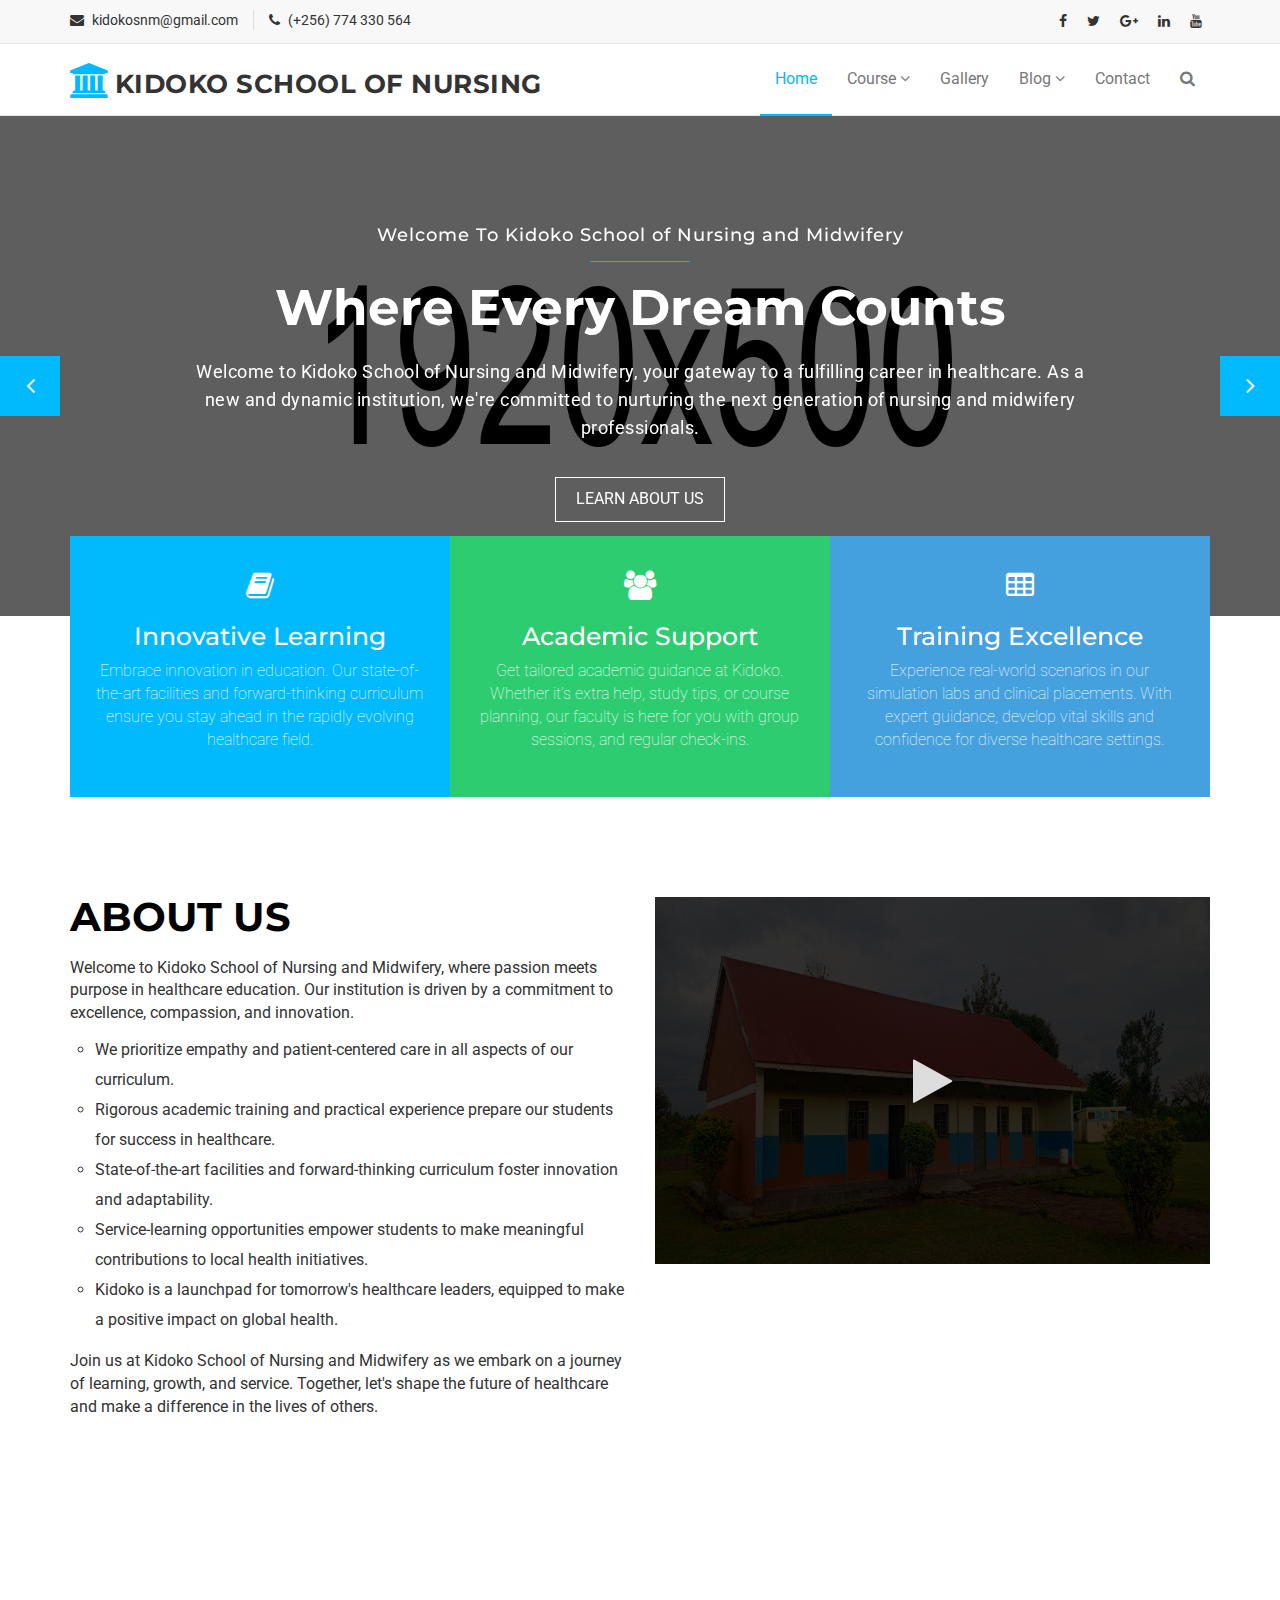
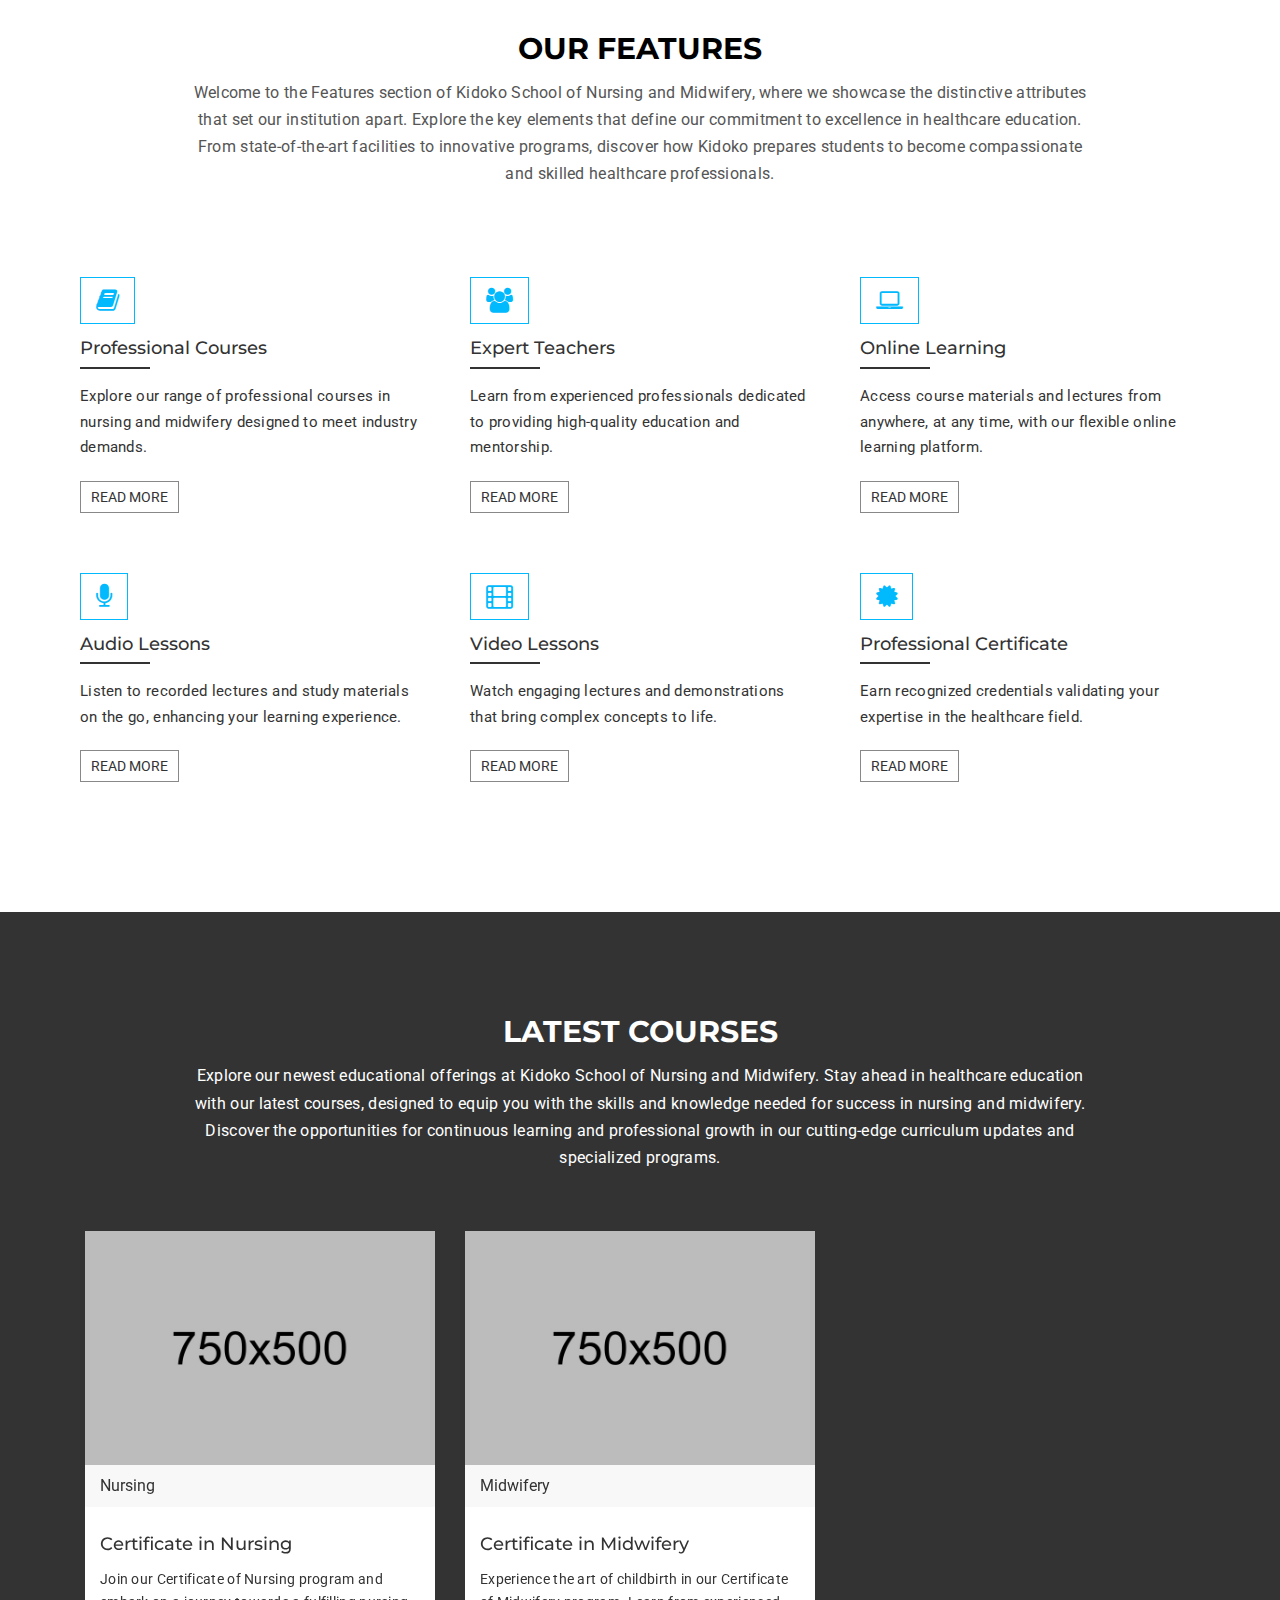
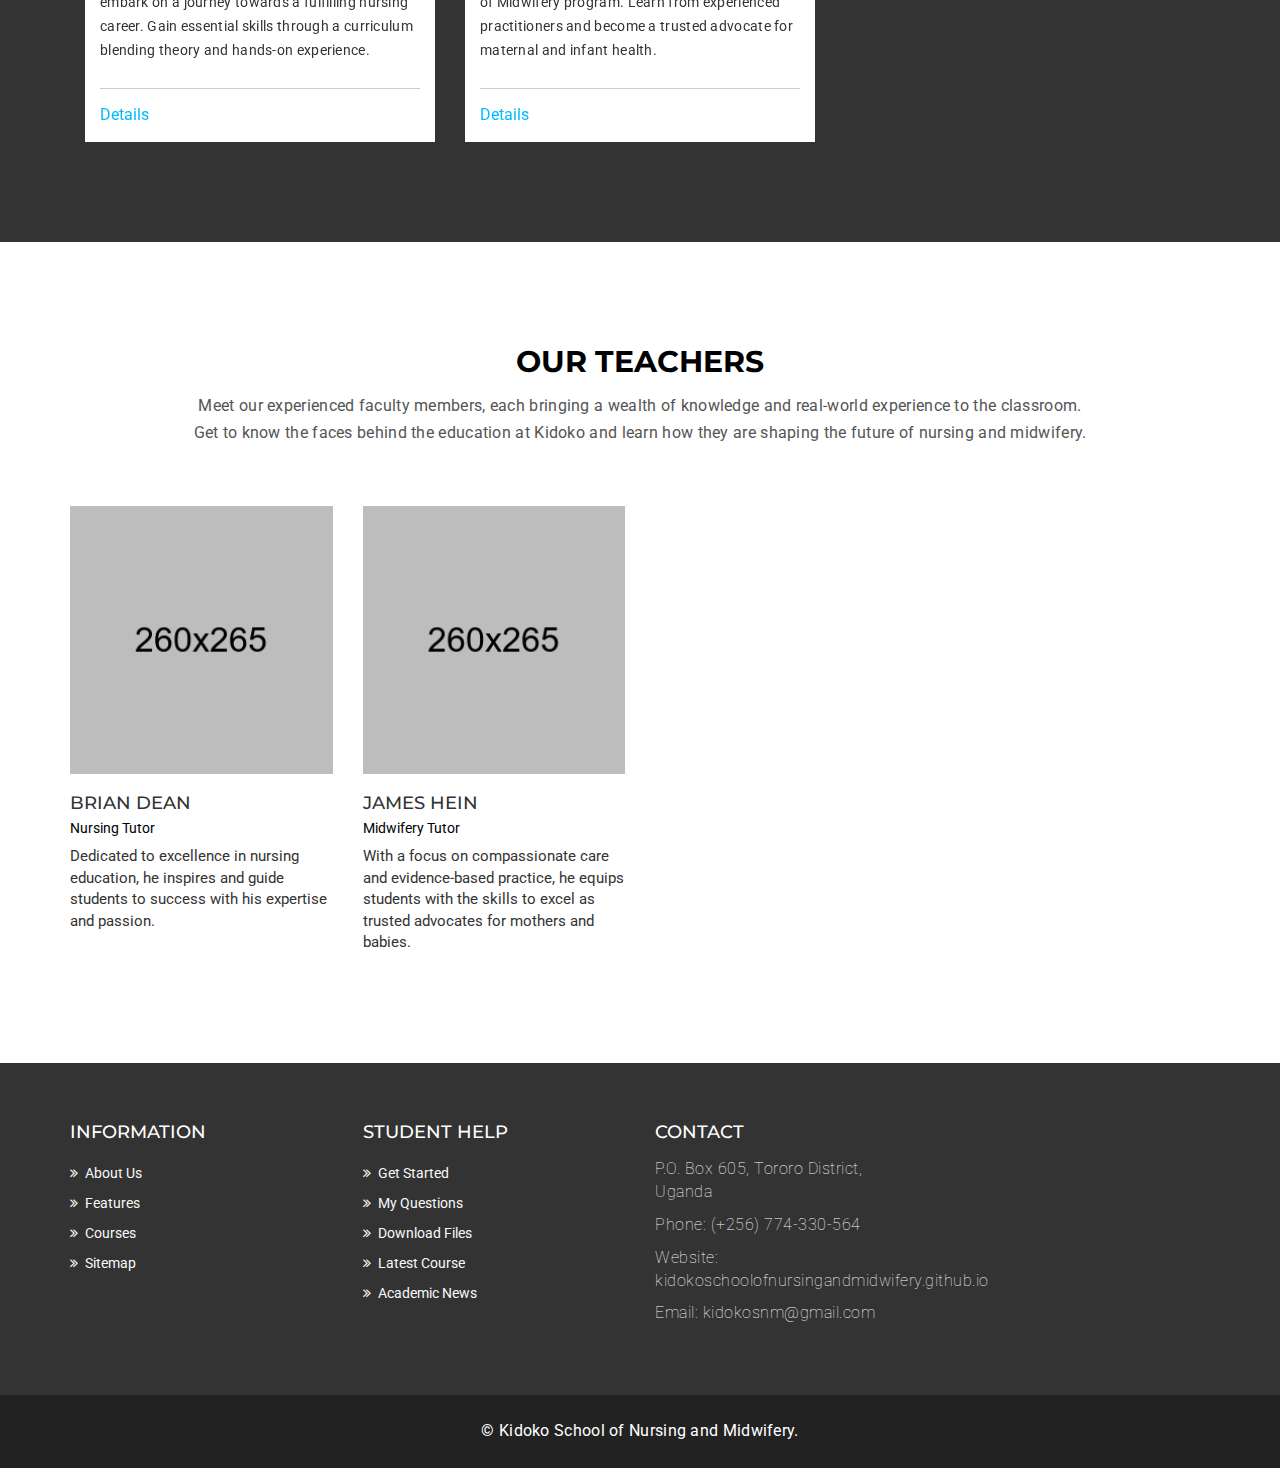
==== index.html @ 252f57b6 "Adding courses details" ====
<!DOCTYPE html>
<html lang="en">
  <head>
    <meta charset="utf-8">
    <meta http-equiv="X-UA-Compatible" content="IE=edge">
    <meta name="viewport" content="width=device-width, initial-scale=1">    
    <title>Kidokosnm | Home</title>

    <!-- Favicon -->
    <link rel="shortcut icon" href="assets/img/favicon.ico" type="image/x-icon">

    <!-- Font awesome -->
    <link href="assets/css/font-awesome.css" rel="stylesheet">
    <!-- Bootstrap -->
    <link href="assets/css/bootstrap.css" rel="stylesheet">   
    <!-- Slick slider -->
    <link rel="stylesheet" type="text/css" href="assets/css/slick.css">          
    <!-- Fancybox slider -->
    <link rel="stylesheet" href="assets/css/jquery.fancybox.css" type="text/css" media="screen" /> 
    <!-- Theme color -->
    <link id="switcher" href="assets/css/theme-color/default-theme.css" rel="stylesheet">          

    <!-- Main style sheet -->
    <link href="assets/css/style.css" rel="stylesheet">    

   
    <!-- Google Fonts -->
    <link href='https://fonts.googleapis.com/css?family=Montserrat:400,700' rel='stylesheet' type='text/css'>
    <link href='https://fonts.googleapis.com/css?family=Roboto:400,400italic,300,300italic,500,700' rel='stylesheet' type='text/css'>
    

    <!-- HTML5 shim and Respond.js for IE8 support of HTML5 elements and media queries -->
    <!-- WARNING: Respond.js doesn't work if you view the page via file:// -->
    <!--[if lt IE 9]>
      <script src="https://oss.maxcdn.com/html5shiv/3.7.2/html5shiv.min.js"></script>
      <script src="https://oss.maxcdn.com/respond/1.4.2/respond.min.js"></script>
    <![endif]-->

  </head>
  <body> 

  <!--START SCROLL TOP BUTTON -->
    <a class="scrollToTop" href="#">
      <i class="fa fa-angle-up"></i>      
    </a>
  <!-- END SCROLL TOP BUTTON -->

  <!-- Start header  -->
  <header id="mu-header">
    <div class="container">
      <div class="row">
        <div class="col-lg-12 col-md-12">
          <div class="mu-header-area">
            <div class="row">
              <div class="col-lg-6 col-md-6 col-sm-6 col-xs-6">
                <div class="mu-header-top-left">
                  <div class="mu-top-email">
                    <i class="fa fa-envelope"></i>
                    <span>kidokosnm@gmail.com</span>
                  </div>
                  <div class="mu-top-phone">
                    <i class="fa fa-phone"></i>
                    <span>(+256) 774 330 564</span>
                  </div>
                </div>
              </div>
              <div class="col-lg-6 col-md-6 col-sm-6 col-xs-6">
                <div class="mu-header-top-right">
                  <nav>
                    <ul class="mu-top-social-nav">
                      <li><a href="#"><span class="fa fa-facebook"></span></a></li>
                      <li><a href="#"><span class="fa fa-twitter"></span></a></li>
                      <li><a href="#"><span class="fa fa-google-plus"></span></a></li>
                      <li><a href="#"><span class="fa fa-linkedin"></span></a></li>
                      <li><a href="https://www.youtube.com/@KidokoSchoolofNursingandMidwif"><span class="fa fa-youtube"></span></a></li>
                    </ul>
                  </nav>
                </div>
              </div>
            </div>
          </div>
        </div>
      </div>
    </div>
  </header>
  <!-- End header  -->
  <!-- Start menu -->
  <section id="mu-menu">
    <nav class="navbar navbar-default" role="navigation">  
      <div class="container">
        <div class="navbar-header">
          <!-- FOR MOBILE VIEW COLLAPSED BUTTON -->
          <button type="button" class="navbar-toggle collapsed" data-toggle="collapse" data-target="#navbar" aria-expanded="false" aria-controls="navbar">
            <span class="sr-only">Toggle navigation</span>
            <span class="icon-bar"></span>
            <span class="icon-bar"></span>
            <span class="icon-bar"></span>
          </button>
          <!-- LOGO -->              
          <!-- TEXT BASED LOGO -->
          <a class="navbar-brand" href="index.html"><i class="fa fa-university"></i><span>Kidoko School of Nursing</span></a>
          <!-- IMG BASED LOGO  -->
          <!-- <a class="navbar-brand" href="index.html"><img src="assets/img/logo.png" alt="logo"></a> -->
        </div>
        <div id="navbar" class="navbar-collapse collapse">
          <ul id="top-menu" class="nav navbar-nav navbar-right main-nav">
            <li class="active"><a href="index.html">Home</a></li>            
            <li class="dropdown">
              <a href="#" class="dropdown-toggle" data-toggle="dropdown">Course <span class="fa fa-angle-down"></span></a>
              <ul class="dropdown-menu" role="menu">
                <li><a href="#">Course Archive</a></li>                
                <li><a href="#">Course Detail</a></li>                
              </ul>
            </li>           
            <li><a href="#">Gallery</a></li>
            <li class="dropdown">
              <a href="#" class="dropdown-toggle" data-toggle="dropdown">Blog <span class="fa fa-angle-down"></span></a>
              <ul class="dropdown-menu" role="menu">
                <li><a href="#">Blog Archive</a></li>                
                <li><a href="#">Blog Single</a></li>                
              </ul>
            </li>            
            <li><a href="#">Contact</a></li>
            <!-- <li><a href="404.html">404 Page</a></li>                -->
            <li><a href="#" id="mu-search-icon"><i class="fa fa-search"></i></a></li>
          </ul>                     
        </div><!--/.nav-collapse -->        
      </div>     
    </nav>
  </section>
  <!-- End menu -->
  <!-- Start search box -->
  <div id="mu-search">
    <div class="mu-search-area">      
      <button class="mu-search-close"><span class="fa fa-close"></span></button>
      <div class="container">
        <div class="row">
          <div class="col-md-12">            
            <form class="mu-search-form">
              <input type="search" placeholder="Type Your Keyword(s) & Hit Enter">              
            </form>
          </div>
        </div>
      </div>
    </div>
  </div>
  <!-- End search box -->
  <!-- Start Slider -->
  <section id="mu-slider">
    <!-- Start single slider item -->
    <div class="mu-slider-single">
      <div class="mu-slider-img">
        <figure>
          <img src="assets/img/slider/1.jpg" alt="img">
        </figure>
      </div>
      <div class="mu-slider-content">
        <h4>Welcome To Kidoko School of Nursing and Midwifery</h4>
        <span></span>
        <h2>Where Every Dream Counts</h2>
        <p>Welcome to Kidoko School of Nursing and Midwifery, your gateway to a fulfilling 
          career in healthcare. As a new and dynamic institution, we're committed to nurturing 
          the next generation of nursing and midwifery professionals.</p>
        <a href="#" class="mu-read-more-btn">Learn About Us</a>
      </div>
    </div>
    <!-- Start single slider item -->
    <!-- Start single slider item -->
    <div class="mu-slider-single">
      <div class="mu-slider-img">
        <figure>
          <img src="assets/img/slider/2.jpg" alt="img">
        </figure>
      </div>
      <div class="mu-slider-content">
        <h4>Innovation in Education</h4>
        <span></span>
        <h2>Redesigning the Future</h2>
        <p>At Kidoko, innovation is at the heart of everything we do. As a new school, 
          we're redefining the future of nursing and midwifery education through innovative teaching methods and hands-on experiences. 
          Experience education like never before.</p>
        <a href="#" class="mu-read-more-btn">Explore Our Approach</a>
      </div>
    </div>
    <!-- Start single slider item -->
    <!-- Start single slider item -->
    <div class="mu-slider-single">
      <div class="mu-slider-img">
        <figure>
          <img src="assets/img/slider/3.jpg" alt="img">
        </figure>
      </div>
      <div class="mu-slider-content">
        <h4>Your Journey Begins Here</h4>
        <span></span>
        <h2>Chart Your Course to Success</h2>
        <p>Your journey to a rewarding career in nursing and midwifery starts here at 
          Kidoko School of Nursing and Midwifery. As a new school, we're excited to be 
          part of your story, providing the tools, support, and guidance you need to succeed. 
          Start your journey with us today</p>
        <a href="#" class="mu-read-more-btn">Begin Your Adventure</a>
      </div>
    </div>
    <!-- Start single slider item -->    
  </section>
  <!-- End Slider -->
  <!-- Start service  -->
  <section id="mu-service">
    <div class="container">
      <div class="row">
        <div class="col-lg-12 col-md-12">
          <div class="mu-service-area">
            <!-- Start single service -->
            <div class="mu-service-single">
              <span class="fa fa-book"></span>
              <h3>Innovative Learning</h3>
              <p>Embrace innovation in education. Our state-of-the-art facilities and 
                forward-thinking curriculum ensure you stay ahead in the rapidly evolving 
                healthcare field.</p>
            </div>
            <!-- Start single service -->
            <!-- Start single service -->
            <div class="mu-service-single">
              <span class="fa fa-users"></span>
              <h3>Academic Support</h3>
              <p>Get tailored academic guidance at Kidoko. Whether it's extra help, study tips, 
                or course planning, our faculty is here for you with group sessions, and regular check-ins.</p>
            </div>
            <!-- Start single service -->
            <!-- Start single service -->
            <div class="mu-service-single">
              <span class="fa fa-table"></span>
              <h3>Training Excellence</h3>
              <p>Experience real-world scenarios in our simulation labs and clinical placements. 
                With expert guidance, develop vital skills and confidence for diverse healthcare 
                settings.</p>
            </div>
            <!-- Start single service -->
          </div>
        </div>
      </div>
    </div>
  </section>
  <!-- End service  -->

  <!-- Start about us -->
  <section id="mu-about-us">
    <div class="container">
      <div class="row">
        <div class="col-md-12">
          <div class="mu-about-us-area">           
            <div class="row">
              <div class="col-lg-6 col-md-6">
                <div class="mu-about-us-left">
                  <!-- Start Title -->
                  <div class="mu-title">
                    <h2>About Us</h2>              
                  </div>
                  <!-- End Title -->
                  <p>Welcome to Kidoko School of Nursing and Midwifery, 
                    where passion meets purpose in healthcare education. Our institution is 
                    driven by a commitment to excellence, compassion, and innovation.</p>
                  <ul>
                    <li>We prioritize empathy and patient-centered care in all aspects of our curriculum.</li>
                    <li>Rigorous academic training and practical experience prepare our students for success in healthcare.</li>
                    <li>State-of-the-art facilities and forward-thinking curriculum foster innovation and adaptability.</li>
                    <li>Service-learning opportunities empower students to make meaningful contributions to local health initiatives.</li>
                    <li>Kidoko is a launchpad for tomorrow's healthcare leaders, equipped to make a positive impact on global health.</li>
                  </ul>
                  <p>Join us at Kidoko School of Nursing and Midwifery as we embark on a journey of learning, 
                    growth, and service. Together, let's shape the future of healthcare and make a difference 
                    in the lives of others.</p>
                </div>
              </div>
              <div class="col-lg-6 col-md-6">
                <div class="mu-about-us-right">                            
                <a id="mu-abtus-video" href="https://www.youtube.com/embed/VdGDDXEg3mE" target="mutube-video">
                  <img src="assets/img/about_us.jpg" alt="img">
                </a>                
                </div>
              </div>
            </div>
          </div>
        </div>
      </div>
    </div>
  </section>
  <!-- End about us -->



  <!-- Start about us counter -->
  <!-- <section id="mu-abtus-counter">
    <div class="container">
      <div class="row">
        <div class="col-md-12">
          <div class="mu-abtus-counter-area">
            <div class="row"> -->
              <!-- Start counter item -->
              <!-- <div class="col-lg-3 col-md-3 col-sm-3">
                <div class="mu-abtus-counter-single">
                  <span class="fa fa-book"></span>
                  <h4 class="counter">568</h4>
                  <p>Subjects</p>
                </div>
              </div> -->
              <!-- End counter item -->
              <!-- Start counter item -->
              <!-- <div class="col-lg-3 col-md-3 col-sm-3">
                <div class="mu-abtus-counter-single">
                  <span class="fa fa-users"></span>
                  <h4 class="counter">3500</h4>
                  <p>Students</p>
                </div>
              </div> -->
              <!-- End counter item -->
              <!-- Start counter item -->
              <!-- <div class="col-lg-3 col-md-3 col-sm-3">
                <div class="mu-abtus-counter-single">
                  <span class="fa fa-flask"></span>
                  <h4 class="counter">65</h4>
                  <p>Modern Lab</p>
                </div>
              </div> -->
              <!-- End counter item -->
              <!-- Start counter item -->
              <!-- <div class="col-lg-3 col-md-3 col-sm-3">
                <div class="mu-abtus-counter-single no-border">
                  <span class="fa fa-user-secret"></span>
                  <h4 class="counter">250</h4>
                  <p>Teachers</p>
                </div>
              </div> -->
              <!-- End counter item -->
            <!-- </div>
          </div>
        </div>
      </div>
    </div>
  </section> -->
  <!-- End about us counter -->

  

  <!-- Start features section -->
  <section id="mu-features">
    <div class="container">
      <div class="row">
        <div class="col-lg-12 col-md-12">
          <div class="mu-features-area">
            <!-- Start Title -->
            <div class="mu-title">
              <h2>Our Features</h2>
              <p>Welcome to the Features section of Kidoko School of Nursing and Midwifery, 
                where we showcase the distinctive attributes that set our institution apart. 
                Explore the key elements that define our commitment to excellence in healthcare 
                education. From state-of-the-art facilities to innovative programs, discover 
                how Kidoko prepares students to become compassionate and skilled healthcare 
                professionals.</p>
            </div>
            <!-- End Title -->
            <!-- Start features content -->
            <div class="mu-features-content">
              <div class="row">
                <div class="col-lg-4 col-md-4  col-sm-6">
                  <div class="mu-single-feature">
                    <span class="fa fa-book"></span>
                    <h4>Professional Courses</h4>
                    <p>Explore our range of professional courses in nursing and midwifery 
                      designed to meet industry demands.</p>
                    <a href="#">Read More</a>
                  </div>
                </div>
                <div class="col-lg-4 col-md-4 col-sm-6">
                  <div class="mu-single-feature">
                    <span class="fa fa-users"></span>
                    <h4>Expert Teachers</h4>
                    <p>Learn from experienced professionals dedicated to providing 
                      high-quality education and mentorship.</p>
                    <a href="#">Read More</a>
                  </div>
                </div>
                <div class="col-lg-4 col-md-4 col-sm-6">
                  <div class="mu-single-feature">
                    <span class="fa fa-laptop"></span>
                    <h4>Online Learning</h4>
                    <p>Access course materials and lectures from anywhere, at any time, 
                      with our flexible online learning platform.</p>
                    <a href="#">Read More</a>
                  </div>
                </div>
                <div class="col-lg-4 col-md-4 col-sm-6">
                  <div class="mu-single-feature">
                    <span class="fa fa-microphone"></span>
                    <h4>Audio Lessons</h4>
                    <p>Listen to recorded lectures and study materials on the go, 
                      enhancing your learning experience.</p>
                    <a href="#">Read More</a>
                  </div>
                </div>
                <div class="col-lg-4 col-md-4 col-sm-6">
                  <div class="mu-single-feature">
                    <span class="fa fa-film"></span>
                    <h4>Video Lessons</h4>
                    <p>Watch engaging lectures and demonstrations that bring complex 
                      concepts to life.</p>
                    <a href="#">Read More</a>
                  </div>
                </div>
                <div class="col-lg-4 col-md-4 col-sm-6">
                  <div class="mu-single-feature">
                    <span class="fa fa-certificate"></span>
                    <h4>Professional Certificate</h4>
                    <p>Earn recognized credentials validating your expertise 
                      in the healthcare field.</p>
                    <a href="#">Read More</a>
                  </div>
                </div>
              </div>
            </div>
            <!-- End features content -->
          </div>
        </div>
      </div>
    </div>
  </section>
  <!-- End features section -->

  <!-- Start latest course section -->
  <section id="mu-latest-courses">
    <div class="container">
      <div class="row">
        <div class="col-lg-12 col-md-12">
          <div class="mu-latest-courses-area">
            <!-- Start Title -->
            <div class="mu-title">
              <h2>Latest Courses</h2>
              <p>Explore our newest educational offerings at Kidoko School of Nursing and 
                Midwifery. Stay ahead in healthcare education with our latest courses, 
                designed to equip you with the skills and knowledge needed for success 
                in nursing and midwifery. Discover the opportunities for continuous 
                learning and professional growth in our cutting-edge curriculum updates 
                and specialized programs.</p>
            </div>
            <!-- End Title -->
            <!-- Start latest course content -->
            <div id="mu-latest-course-slide" class="mu-latest-courses-content">
              <div class="col-lg-4 col-md-4 col-xs-12">
                <div class="mu-latest-course-single">
                  <figure class="mu-latest-course-img">
                    <a href="#"><img src="assets/img/courses/1.jpg" alt="img"></a>
                    <figcaption class="mu-latest-course-imgcaption">
                      <a href="#">Nursing</a>
                      <!-- <span><i class="fa fa-clock-o"></i>90Days</span> -->
                    </figcaption>
                  </figure>
                  <div class="mu-latest-course-single-content">
                    <h4><a href="#">Certificate in Nursing</a></h4>
                    <p>Join our Certificate of Nursing program and embark on a journey 
                      towards a fulfilling nursing career. Gain essential skills through 
                      a curriculum blending theory and hands-on experience.</p>
                    <div class="mu-latest-course-single-contbottom">
                      <a class="mu-course-details" href="#">Details</a>
                      <!-- <span class="mu-course-price" href="#">$</span> -->
                    </div>
                  </div>
                </div>
              </div>
              <div class="col-lg-4 col-md-4 col-xs-12">
                <div class="mu-latest-course-single">
                  <figure class="mu-latest-course-img">
                    <a href="#"><img src="assets/img/courses/2.jpg" alt="img"></a>
                    <figcaption class="mu-latest-course-imgcaption">
                      <a href="#">Midwifery </a>
                      <!-- <span><i class="fa fa-clock-o"></i>75Days</span> -->
                    </figcaption>
                  </figure>
                  <div class="mu-latest-course-single-content">
                    <h4><a href="#">Certificate in Midwifery</a></h4>
                    <p>Experience the art of childbirth in our Certificate of Midwifery program. 
                      Learn from experienced practitioners and become a trusted advocate for 
                      maternal and infant health.</p>
                    <div class="mu-latest-course-single-contbottom">
                      <a class="mu-course-details" href="#">Details</a>
                      <!-- <span class="mu-course-price" href="#">$</span> -->
                    </div>
                  </div>
                </div>
              </div>
              <!-- <div class="col-lg-4 col-md-4 col-xs-12">
                <div class="mu-latest-course-single">
                  <figure class="mu-latest-course-img">
                    <a href="#"><img src="assets/img/courses/3.jpg" alt="img"></a>
                    <figcaption class="mu-latest-course-imgcaption">
                      <a href="#">Academic</a>
                      <span><i class="fa fa-clock-o"></i>45Days</span>
                    </figcaption>
                  </figure>
                  <div class="mu-latest-course-single-content">
                    <h4><a href="#">Lorem ipsum dolor sit amet.</a></h4>
                    <p>Lorem ipsum dolor sit amet, consectetur adipisicing elit. Amet quod nisi quisquam modi dolore, dicta obcaecati architecto quidem ullam quia.</p>
                    <div class="mu-latest-course-single-contbottom">
                      <a class="mu-course-details" href="#">Details</a>
                      <span class="mu-course-price" href="#">$165.00</span>
                    </div>
                  </div>
                </div>
              </div>
              <div class="col-lg-4 col-md-4 col-xs-12">
                <div class="mu-latest-course-single">
                  <figure class="mu-latest-course-img">
                    <a href="#"><img src="assets/img/courses/1.jpg" alt="img"></a>
                    <figcaption class="mu-latest-course-imgcaption">
                      <a href="#">Drawing</a>
                      <span><i class="fa fa-clock-o"></i>90Days</span>
                    </figcaption>
                  </figure>
                  <div class="mu-latest-course-single-content">
                    <h4><a href="#">Lorem ipsum dolor sit amet.</a></h4>
                    <p>Lorem ipsum dolor sit amet, consectetur adipisicing elit. Amet quod nisi quisquam modi dolore, dicta obcaecati architecto quidem ullam quia.</p>
                    <div class="mu-latest-course-single-contbottom">
                      <a class="mu-course-details" href="#">Details</a>
                      <span class="mu-course-price" href="#">$165.00</span>
                    </div>
                  </div>
                </div>
              </div>
              <div class="col-lg-4 col-md-4 col-xs-12">
                <div class="mu-latest-course-single">
                  <figure class="mu-latest-course-img">
                    <a href="#"><img src="assets/img/courses/2.jpg" alt="img"></a>
                    <figcaption class="mu-latest-course-imgcaption">
                      <a href="#">Engineering </a>
                      <span><i class="fa fa-clock-o"></i>75Days</span>
                    </figcaption>
                  </figure>
                  <div class="mu-latest-course-single-content">
                    <h4><a href="#">Lorem ipsum dolor sit amet.</a></h4>
                    <p>Lorem ipsum dolor sit amet, consectetur adipisicing elit. Amet quod nisi quisquam modi dolore, dicta obcaecati architecto quidem ullam quia.</p>
                    <div class="mu-latest-course-single-contbottom">
                      <a class="mu-course-details" href="#">Details</a>
                      <span class="mu-course-price" href="#">$165.00</span>
                    </div>
                  </div>
                </div>
              </div>
              <div class="col-lg-4 col-md-4 col-xs-12">
                <div class="mu-latest-course-single">
                  <figure class="mu-latest-course-img">
                    <a href="#"><img src="assets/img/courses/3.jpg" alt="img"></a>
                    <figcaption class="mu-latest-course-imgcaption">
                      <a href="#">Academic</a>
                      <span><i class="fa fa-clock-o"></i>45Days</span>
                    </figcaption>
                  </figure>
                  <div class="mu-latest-course-single-content">
                    <h4><a href="#">Lorem ipsum dolor sit amet.</a></h4>
                    <p>Lorem ipsum dolor sit amet, consectetur adipisicing elit. Amet quod nisi quisquam modi dolore, dicta obcaecati architecto quidem ullam quia.</p>
                    <div class="mu-latest-course-single-contbottom">
                      <a class="mu-course-details" href="#">Details</a>
                      <span class="mu-course-price" href="#">$</span>
                    </div>
                  </div>
                </div>
              </div> -->
            </div>
            <!-- End latest course content -->
          </div>
        </div>
      </div>
    </div>
  </section>
  <!-- End latest course section -->

  <!-- Start our teacher -->
  <section id="mu-our-teacher">
    <div class="container">
      <div class="row">
        <div class="col-md-12">
          <div class="mu-our-teacher-area">
            <!-- begain title -->
            <div class="mu-title">
              <h2>Our Teachers</h2>
              <p>Meet our experienced faculty members, 
                each bringing a wealth of knowledge and real-world experience to the 
                classroom. Get to know the faces behind the education at Kidoko and 
                learn how they are shaping the future of nursing and midwifery.</p>
            </div>
            <!-- end title -->
            <!-- begin our teacher content -->
            <div class="mu-our-teacher-content">
              <div class="row">
                <div class="col-lg-3 col-md-3  col-sm-6">
                  <div class="mu-our-teacher-single">
                    <figure class="mu-our-teacher-img">
                      <img src="assets/img/teachers/teacher-01.png" alt="teacher img">
                      <div class="mu-our-teacher-social">
                        <a href="#"><span class="fa fa-facebook"></span></a>
                        <a href="#"><span class="fa fa-twitter"></span></a>
                        <a href="#"><span class="fa fa-linkedin"></span></a>
                        <a href="#"><span class="fa fa-google-plus"></span></a>
                      </div>
                    </figure>                    
                    <div class="mu-ourteacher-single-content">
                      <h4>Brian Dean</h4>
                      <span>Nursing Tutor</span>
                      <p>Dedicated to excellence in nursing education, he inspires and guide 
                        students to success with his expertise and passion.</p>
                    </div>
                  </div>
                </div>
                <div class="col-lg-3 col-md-3 col-sm-6">
                  <div class="mu-our-teacher-single">
                    <figure class="mu-our-teacher-img">
                      <img src="assets/img/teachers/teacher-02.png" alt="teacher img">
                      <div class="mu-our-teacher-social">
                        <a href="#"><span class="fa fa-facebook"></span></a>
                        <a href="#"><span class="fa fa-twitter"></span></a>
                        <a href="#"><span class="fa fa-linkedin"></span></a>
                        <a href="#"><span class="fa fa-google-plus"></span></a>
                      </div>
                    </figure>                    
                    <div class="mu-ourteacher-single-content">
                      <h4>James Hein</h4>
                      <span>Midwifery Tutor</span>
                      <p>With a focus on compassionate care and evidence-based practice, 
                        he equips students with the skills to excel as trusted advocates
                         for mothers and babies.</p>
                    </div>
                  </div>
                </div>
                <!-- <div class="col-lg-3 col-md-3 col-sm-6">
                  <div class="mu-our-teacher-single">
                    <figure class="mu-our-teacher-img">
                      <img src="assets/img/teachers/teacher-03.png" alt="teacher img">
                      <div class="mu-our-teacher-social">
                        <a href="#"><span class="fa fa-facebook"></span></a>
                        <a href="#"><span class="fa fa-twitter"></span></a>
                        <a href="#"><span class="fa fa-linkedin"></span></a>
                        <a href="#"><span class="fa fa-google-plus"></span></a>
                      </div>
                    </figure>                    
                    <div class="mu-ourteacher-single-content">
                      <h4>Rebeca Michel</h4>
                      <span>English Teacher</span>
                      <p>Lorem ipsum dolor sit amet, consectetur adipisicing elit. Similique quod pariatur recusandae odio dignissimos. Eligendi.</p>
                    </div>
                  </div>
                </div>
                <div class="col-lg-3 col-md-3 col-sm-6">
                  <div class="mu-our-teacher-single">
                    <figure class="mu-our-teacher-img">
                      <img src="assets/img/teachers/teacher-04.png" alt="teacher img">
                      <div class="mu-our-teacher-social">
                        <a href="#"><span class="fa fa-facebook"></span></a>
                        <a href="#"><span class="fa fa-twitter"></span></a>
                        <a href="#"><span class="fa fa-linkedin"></span></a>
                        <a href="#"><span class="fa fa-google-plus"></span></a>
                      </div>
                    </figure>                    
                    <div class="mu-ourteacher-single-content">
                      <h4>John Doe</h4>
                      <span>Biology Teacher</span>
                      <p>Lorem ipsum dolor sit amet, consectetur adipisicing elit. Similique quod pariatur recusandae odio dignissimos. Eligendi.</p>
                    </div>
                  </div>
                </div> -->
              </div>
            </div> 
            <!-- End our teacher content -->           
          </div>
        </div>
      </div>
    </div>
  </section>
  <!-- End our teacher -->

  <!-- Start testimonial -->
  <!-- <section id="mu-testimonial">
    <div class="container">
      <div class="row">
        <div class="col-md-12">
          <div class="mu-testimonial-area">
            <div id="mu-testimonial-slide" class="mu-testimonial-content"> -->
              <!-- start testimonial single item -->
              <!-- <div class="mu-testimonial-item">
                <div class="mu-testimonial-quote">
                  <blockquote>
                    <p>Lorem ipsum dolor sit amet, consectetur adipisicing elit. Voluptatem rerum soluta aperiam blanditiis obcaecati eveniet aliquam consequatur nobis eaque id.</p>
                  </blockquote>
                </div>
                <div class="mu-testimonial-img">
                  <img src="assets/img/testimonial-1.png" alt="img">
                </div>
                <div class="mu-testimonial-info">
                  <h4>John Doe</h4>
                  <span>Happy Student</span>
                </div>
              </div> -->
              <!-- end testimonial single item -->
              <!-- start testimonial single item -->
              <!-- <div class="mu-testimonial-item">
                <div class="mu-testimonial-quote">
                  <blockquote>
                    <p>Lorem ipsum dolor sit amet, consectetur adipisicing elit. Voluptatem rerum soluta aperiam blanditiis obcaecati eveniet aliquam consequatur nobis eaque id.</p>
                  </blockquote>
                </div>
                <div class="mu-testimonial-img">
                  <img src="assets/img/testimonial-3.png" alt="img">
                </div>
                <div class="mu-testimonial-info">
                  <h4>Rebaca Michel</h4>
                  <span>Happy Parent</span>
                </div>
              </div> -->
              <!-- end testimonial single item -->
              <!-- start testimonial single item -->
              <!-- <div class="mu-testimonial-item">
                <div class="mu-testimonial-quote">
                  <blockquote>
                    <p>Lorem ipsum dolor sit amet, consectetur adipisicing elit. Voluptatem rerum soluta aperiam blanditiis obcaecati eveniet aliquam consequatur nobis eaque id.</p>
                  </blockquote>
                </div>
                <div class="mu-testimonial-img">
                  <img src="assets/img/testimonial-2.png" alt="img">
                </div>
                <div class="mu-testimonial-info">
                  <h4>Stev Smith</h4>
                  <span>Happy Student</span>
                </div>
              </div> -->
              <!-- end testimonial single item -->
            <!-- </div>
          </div>
        </div>
      </div>
    </div>
  </section> -->
  <!-- End testimonial -->

  <!-- Start from blog -->
  <!-- <section id="mu-from-blog">
    <div class="container">
      <div class="row">
        <div class="col-md-12">
          <div class="mu-from-blog-area"> -->
            <!-- start title -->
            <!-- <div class="mu-title">
              <h2>From Blog</h2>
              <p>Lorem ipsum dolor sit amet, consectetur adipisicing elit. Rerum vitae quae vero ut natus. Dolore!</p>
            </div> -->
            <!-- end title -->  
            <!-- start from blog content   -->
            <!-- <div class="mu-from-blog-content">
              <div class="row">
                <div class="col-md-4 col-sm-4">
                  <article class="mu-blog-single-item">
                    <figure class="mu-blog-single-img">
                      <a href="#"><img src="assets/img/blog/blog-1.jpg" alt="img"></a>
                      <figcaption class="mu-blog-caption">
                        <h3><a href="#">Lorem ipsum dolor sit amet.</a></h3>
                      </figcaption>                      
                    </figure>
                    <div class="mu-blog-meta">
                      <a href="#">By Admin</a>
                      <a href="#">02 June 2016</a>
                      <span><i class="fa fa-comments-o"></i>87</span>
                    </div>
                    <div class="mu-blog-description">
                      <p>Lorem ipsum dolor sit amet, consectetur adipisicing elit. Beatae ipsum non voluptatum eum repellendus quod aliquid. Vitae, dolorum voluptate quis repudiandae eos molestiae dolores enim.</p>
                      <a class="mu-read-more-btn" href="#">Read More</a>
                    </div>
                  </article>
                </div>
                <div class="col-md-4 col-sm-4">
                  <article class="mu-blog-single-item">
                    <figure class="mu-blog-single-img">
                      <a href="#"><img src="assets/img/blog/blog-2.jpg" alt="img"></a>
                      <figcaption class="mu-blog-caption">
                        <h3><a href="#">Lorem ipsum dolor sit amet.</a></h3>
                      </figcaption>                      
                    </figure>
                    <div class="mu-blog-meta">
                      <a href="#">By Admin</a>
                      <a href="#">02 June 2016</a>
                      <span><i class="fa fa-comments-o"></i>87</span>
                    </div>
                    <div class="mu-blog-description">
                      <p>Lorem ipsum dolor sit amet, consectetur adipisicing elit. Beatae ipsum non voluptatum eum repellendus quod aliquid. Vitae, dolorum voluptate quis repudiandae eos molestiae dolores enim.</p>
                      <a class="mu-read-more-btn" href="#">Read More</a>
                    </div>
                  </article>
                </div>
                <div class="col-md-4 col-sm-4">
                  <article class="mu-blog-single-item">
                    <figure class="mu-blog-single-img">
                      <a href="#"><img src="assets/img/blog/blog-3.jpg" alt="img"></a>
                      <figcaption class="mu-blog-caption">
                        <h3><a href="#">Lorem ipsum dolor sit amet.</a></h3>
                      </figcaption>                      
                    </figure>
                    <div class="mu-blog-meta">
                      <a href="#">By Admin</a>
                      <a href="#">02 June 2016</a>
                      <span><i class="fa fa-comments-o"></i>87</span>
                    </div>
                    <div class="mu-blog-description">
                      <p>Lorem ipsum dolor sit amet, consectetur adipisicing elit. Beatae ipsum non voluptatum eum repellendus quod aliquid. Vitae, dolorum voluptate quis repudiandae eos molestiae dolores enim.</p>
                      <a class="mu-read-more-btn" href="#">Read More</a>
                    </div>
                  </article>
                </div>
              </div>
            </div>      -->
            <!-- end from blog content   -->   
          <!-- </div>
        </div>
      </div>
    </div>
  </section> -->
  <!-- End from blog -->

  <!-- Start footer -->
  <footer id="mu-footer">
    <!-- start footer top -->
    <div class="mu-footer-top">
      <div class="container">
        <div class="mu-footer-top-area">
          <div class="row">
            <div class="col-lg-3 col-md-3 col-sm-3">
              <div class="mu-footer-widget">
                <h4>Information</h4>
                <ul>
                  <li><a href="#">About Us</a></li>
                  <li><a href="">Features</a></li>
                  <li><a href="">Courses</a></li>
                  <!-- <li><a href="">Event</a></li> -->
                  <li><a href="">Sitemap</a></li>
                  <!-- <li><a href="">Term Of Use</a></li> -->
                </ul>
              </div>
            </div>
            <div class="col-lg-3 col-md-3 col-sm-3">
              <div class="mu-footer-widget">
                <h4>Student Help</h4>
                <ul>
                  <li><a href="">Get Started</a></li>
                  <li><a href="#">My Questions</a></li>
                  <li><a href="">Download Files</a></li>
                  <li><a href="">Latest Course</a></li>
                  <li><a href="">Academic News</a></li>                  
                </ul>
              </div>
            </div>
            <!-- <div class="col-lg-3 col-md-3 col-sm-3">
              <div class="mu-footer-widget">
                <h4>News letter</h4>
                <p>Get latest update, news & academic offers</p>
                <form class="mu-subscribe-form">
                  <input type="email" placeholder="Type your Email">
                  <button class="mu-subscribe-btn" type="submit">Subscribe!</button>
                </form>               
              </div>
            </div> -->
            <div class="col-lg-3 col-md-3 col-sm-3">
              <div class="mu-footer-widget">
                <h4>Contact</h4>
                <address>
                  <p>P.O. Box 605, Tororo District, Uganda</p>
                  <p>Phone: (+256) 774-330-564 </p>
                  <p>Website: kidokoschoolofnursingandmidwifery.github.io</p>
                  <p>Email: kidokosnm@gmail.com</p>
                </address>
              </div>
            </div>
          </div>
        </div>
      </div>
    </div>
    <!-- end footer top -->
    <!-- start footer bottom -->
    <div class="mu-footer-bottom">
      <div class="container">
        <div class="mu-footer-bottom-area">
          <p>&copy; Kidoko School of Nursing and Midwifery. 
            <!-- Designed by <a href="http://www.markups.io/" rel="nofollow">MarkUps.io</a> -->
          </p>
        </div>
      </div>
    </div>
    <!-- end footer bottom -->
  </footer>
  <!-- End footer -->
  
  <!-- jQuery library -->
  <script src="assets/js/jquery.min.js"></script>  
  <!-- Include all compiled plugins (below), or include individual files as needed -->
  <script src="assets/js/bootstrap.js"></script>   
  <!-- Slick slider -->
  <script type="text/javascript" src="assets/js/slick.js"></script>
  <!-- Counter -->
  <script type="text/javascript" src="assets/js/waypoints.js"></script>
  <script type="text/javascript" src="assets/js/jquery.counterup.js"></script>  
  <!-- Mixit slider -->
  <script type="text/javascript" src="assets/js/jquery.mixitup.js"></script>
  <!-- Add fancyBox -->        
  <script type="text/javascript" src="assets/js/jquery.fancybox.pack.js"></script>
  
  
  <!-- Custom js -->
  <script src="assets/js/custom.js"></script> 

  </body>
</html>
---- assets/css/theme-color/default-theme.css ----
/*=======================================
Template Design By MarkUps.
Author URI : http://www.markups.io/
========================================*/
.scrollToTop {
  background-color: #01bafd;
  border: 2px solid #01bafd;
}

.mu-read-more-btn:hover, .mu-read-more-btn:focus {
  background-color: #01bafd;
  border-color: #01bafd;
}

.mu-post-btn:hover, .mu-post-btn:focus {
  background-color: #01bafd;
  border-color: #01bafd;
}

#mu-header .mu-header-area .mu-header-top-right .mu-top-social-nav li a:hover, #mu-header .mu-header-area .mu-header-top-right .mu-top-social-nav li a:focus {
  color: #01bafd;
}

#mu-menu .navbar-header .navbar-brand i {
  color: #01bafd;
}
#mu-menu .navbar-default .navbar-nav li > a:hover, #mu-menu .navbar-default .navbar-nav li > a:focus {
  border-color: #01bafd;
  color: #01bafd;
}
#mu-menu .navbar-default .navbar-nav li .dropdown-menu {
  border-top: 2px solid #01bafd;
}
#mu-menu .navbar-default .navbar-nav li .dropdown-menu li a:hover, #mu-menu .navbar-default .navbar-nav li .dropdown-menu li a:focus {
  background-color: #01bafd;
}
#mu-menu .navbar-default .navbar-nav .open a:hover, #mu-menu .navbar-default .navbar-nav .open a:focus {
  background-color: #01bafd;
}

#mu-menu .navbar-default .navbar-nav > .active > a, #mu-menu .navbar-default .navbar-nav > .active > a:hover, #mu-menu .navbar-default .navbar-nav > .active > a:focus {
  color: #01bafd;
  border-bottom: 2px solid #01bafd;
  background-color: transparent;
}

#mu-search .mu-search-area .mu-search-close {
  background-color: #01bafd;
}

#mu-slider .mu-slider-single .mu-slider-content span {
  background-color: #01bafd;
}
#mu-slider .slick-prev,
#mu-slider .slick-next {
  background-color: #01bafd;
}

#mu-features .mu-features-area .mu-features-content .mu-single-feature span {
  color: #01bafd;
  border: 1px solid #01bafd;
}
#mu-features .mu-features-area .mu-features-content .mu-single-feature a:hover, #mu-features .mu-features-area .mu-features-content .mu-single-feature a:focus {
  color: #01bafd;
  border-color: #01bafd;
}

#mu-latest-courses .mu-latest-courses-area .mu-latest-courses-content .slick-dots .slick-active {
  background-color: #01bafd;
}

.mu-latest-course-single .mu-latest-course-img .mu-latest-course-imgcaption a:hover, .mu-latest-course-single .mu-latest-course-img .mu-latest-course-imgcaption a:focus {
  color: #01bafd;
}
.mu-latest-course-single .mu-latest-course-single-content h4 a:hover, .mu-latest-course-single .mu-latest-course-single-content h4 a:focus {
  color: #01bafd;
}
.mu-latest-course-single .mu-latest-course-single-content .mu-latest-course-single-contbottom .mu-course-details {
  color: #01bafd;
}

#mu-our-teacher .mu-our-teacher-area .mu-our-teacher-content .mu-our-teacher-single .mu-our-teacher-img .mu-our-teacher-social {
  background-color: #01bafd;
}
#mu-our-teacher .mu-our-teacher-area .mu-our-teacher-content .mu-our-teacher-single .mu-our-teacher-img .mu-our-teacher-social a:hover, #mu-our-teacher .mu-our-teacher-area .mu-our-teacher-content .mu-our-teacher-single .mu-our-teacher-img .mu-our-teacher-social a:focus {
  color: #01bafd;
}

#mu-testimonial .mu-testimonial-area .mu-testimonial-content .mu-testimonial-item .mu-testimonial-info span {
  color: #01bafd;
}
#mu-testimonial .mu-testimonial-area .mu-testimonial-content .slick-dots .slick-active {
  background-color: #01bafd;
}

.mu-blog-single-item .mu-blog-single-img .mu-blog-caption h3 a:hover {
  color: #01bafd;
}
.mu-blog-single-item .mu-blog-meta a:hover, .mu-blog-single-item .mu-blog-meta a:focus {
  color: #01bafd;
}
.mu-blog-single-item .mu-blog-description a:hover, .mu-blog-single-item .mu-blog-description a:focus {
  border-color: #01bafd;
}

#mu-page-breadcrumb .mu-page-breadcrumb-area .breadcrumb .active {
  color: #01bafd;
}

#mu-course-content {
  background-color: #f8f8f8;
  display: inline;
  float: left;
  padding: 100px 0;
  width: 100%;
}
#mu-course-content .mu-course-content-area {
  display: inline;
  float: left;
  width: 100%;
}
#mu-course-content .mu-course-content-area .mu-course-container {
  display: inline;
  float: left;
  width: 100%;
}
#mu-course-content .mu-course-content-area .mu-course-container .mu-latest-course-single {
  border: 1px solid #ccc;
  margin-bottom: 30px;
}
#mu-course-content .mu-course-content-area .mu-sidebar .mu-single-sidebar .mu-sidebar-catg li a:hover, #mu-course-content .mu-course-content-area .mu-sidebar .mu-single-sidebar .mu-sidebar-catg li a:focus {
  color: #01bafd;
}
#mu-course-content .mu-course-content-area .mu-sidebar .mu-single-sidebar .mu-sidebar-popular-courses .media .media-body .media-heading a:hover, #mu-course-content .mu-course-content-area .mu-sidebar .mu-single-sidebar .mu-sidebar-popular-courses .media .media-body .media-heading a:focus {
  color: #01bafd;
}
#mu-course-content .mu-course-content-area .mu-sidebar .mu-single-sidebar .tag-cloud a:hover, #mu-course-content .mu-course-content-area .mu-sidebar .mu-single-sidebar .tag-cloud a:focus {
  color: #01bafd;
  border-color: #01bafd;
}

.mu-pagination .pagination li a:hover, .mu-pagination .pagination li a:focus {
  background-color: #01bafd;
  border-color: #01bafd;
}
.mu-pagination .pagination .active a {
  background-color: #01bafd;
  border-color: #01bafd;
}

.mu-related-item {
  display: inline;
  float: left;
  margin-top: 30px;
  width: 100%;
}
.mu-related-item .mu-related-item-area #mu-related-item-slide .slick-prev,
.mu-related-item .mu-related-item-area #mu-related-item-slide .slick-next {
  background-color: #01bafd;
}

.mu-blog-single .mu-blog-single-item .mu-blog-tags .mu-news-single-tagnav li a:hover, .mu-blog-single .mu-blog-single-item .mu-blog-tags .mu-news-single-tagnav li a:focus {
  color: #01bafd;
}
.mu-blog-single .mu-blog-single-item .mu-blog-social .mu-news-social-nav li a:hover, .mu-blog-single .mu-blog-single-item .mu-blog-social .mu-news-social-nav li a:focus {
  background-color: #01bafd;
  border-color: #01bafd;
}

.mu-blog-single-navigation a:hover, .mu-blog-single-navigation a:focus {
  background-color: #01bafd;
  border-color: #01bafd;
}

.mu-comments-area {
  display: inline;
  float: left;
  width: 100%;
  margin-top: 20px;
}
.mu-comments-area h3 {
  margin-bottom: 20px;
  padding: 20px;
  border-bottom: 1px solid #ccc;
  padding-left: 0;
}
.mu-comments-area .comments .commentlist li .reply-btn:hover, .mu-comments-area .comments .commentlist li .reply-btn:focus {
  background-color: #01bafd;
  border-color: #01bafd;
}
.mu-comments-area .comments .commentlist li .author-tag {
  background-color: #01bafd;
}
.mu-comments-area .comments .comments-pagination li a:hover, .mu-comments-area .comments .comments-pagination li a:focus {
  color: #01bafd;
}

#mu-gallery .mu-gallery-area .mu-gallery-content {
  width: 100%;
}
#mu-gallery .mu-gallery-area .mu-gallery-content .mu-gallery-top ul li {
  background-color: #01bafd;
  border: 1px solid #01bafd;
}
#mu-gallery .mu-gallery-area .mu-gallery-content .mu-gallery-top ul li:hover, #mu-gallery .mu-gallery-area .mu-gallery-content .mu-gallery-top ul li:focus {
  color: #01bafd;
  border-color: #01bafd;
}
#mu-gallery .mu-gallery-area .mu-gallery-content .mu-gallery-top ul .active {
  color: #01bafd;
  border-color: #01bafd;
}
#mu-gallery .mu-gallery-area .mu-gallery-content .mu-gallery-body ul li .mu-single-gallery .mu-single-gallery-item .mu-single-gallery-info .mu-single-gallery-info-inner a {
  background-color: #01bafd;
}

#mu-contact .mu-contact-area .mu-contact-content .mu-contact-left .contactform input[type="text"]:focus,
#mu-contact .mu-contact-area .mu-contact-content .mu-contact-left .contactform input[type="email"]:focus,
#mu-contact .mu-contact-area .mu-contact-content .mu-contact-left .contactform input[type="url"]:focus {
  border-color: #01bafd;
}
#mu-contact .mu-contact-area .mu-contact-content .mu-contact-left .contactform textarea:focus {
  border-color: #01bafd;
}

#mu-error .mu-error-area h2 {
  color: #01bafd;
}

#mu-footer .mu-footer-top .mu-footer-top-area .mu-footer-widget ul li a:hover, #mu-footer .mu-footer-top .mu-footer-top-area .mu-footer-widget ul li a:focus {
  color: #01bafd;
}
#mu-footer .mu-footer-top .mu-footer-top-area .mu-footer-widget .mu-subscribe-form input[type="email"]:focus {
  border-color: #01bafd;
}
#mu-footer .mu-footer-top .mu-footer-top-area .mu-footer-widget .mu-subscribe-form .mu-subscribe-btn {
  background-color: #01bafd;
}

/*=======================================
Template Design By MarkUps.
Author URI : http://www.markups.io/
========================================*/
---- assets/css/style.css ----
/*
  Template Name: Varsity
  Author : MarkUps
  Author URI: http://www.markups.io/
  Version: 1.0
  Tags: light, white, education, online education, school, college, university multi page, custom-colors, Bootstrap, responsive, html5, css3, Sass, template, web template

*/

/* Table of Content
==================================================
#BASIC TYPOGRAPHY
#HEADER SECTION
#NAVBAR SECTION
#SLIDER SECTION
#SERVICE SECTION
#ABOUT US SECTION
#COUNTER SECTION
#FEATURES SECTION
#LATEST COURSES SECTION
#TEACHER SECTION
#TESTIMONIAL SECTION
#FROM BLOG SECTION
# COURSES PAGE
#BLOG PAGE
#GALLERY PAGE
#CONTACT PAGE
#ERROR  PAGE
#FOOTER SECTION
#RESPONSIVE DESIGN
*/

/* BASE - Base tyles, Variables, Mixins, etc. */
body {
  background-color: #ffffff;
  font-family: "Roboto", sans-serif;
  color: #333333;
  font-size: 16px;
  overflow-x: hidden;
}

.no-padding {
  padding: 0;
}

.no-border {
  border: none;
}

/* MODULES - Individual site components */
ul {
  padding: 0;
  margin: 0;
  list-style: none;
}

a {
  text-decoration: none;
  color: #333333;
}

a:hover,
a:focus {
  outline: none;
  text-decoration: none;
}

h1, h2, h3, h4, h5, h6 {
  font-family: "Montserrat", sans-serif;
}

h2 {
  font-size: 30px;
  font-weight: 700;
  line-height: 40px;
  margin: 0;
}

img {
  border: none;
}

.mu-read-more-btn {
  border: 1px solid #fff;
  color: #fff;
  display: inline-block;
  margin-top: 10px;
  padding: 10px 20px;
  text-transform: uppercase;
  -webkit-transition: all 0.5s;
  -moz-transition: all 0.5s;
  -ms-transition: all 0.5s;
  -o-transition: all 0.5s;
  transition: all 0.5s;
}
.mu-read-more-btn:hover, .mu-read-more-btn:focus {
  color: #fff;
}

.mu-post-btn {
  background-color: transparent;
  border: 1px solid #ccc;
  display: inline-block;
  font-size: 16px;
  padding: 10px 18px;
  -webkit-transition: all 0.5s;
  -moz-transition: all 0.5s;
  -ms-transition: all 0.5s;
  -o-transition: all 0.5s;
  transition: all 0.5s;
}
.mu-post-btn:hover, .mu-post-btn:focus {
  color: #fff;
}

/* LAYOUTS - Page layout styles */
/*==================
 HEADER SECTION
====================*/
#mu-header {
  background-color: #f8f8f8;
  display: inline;
  float: left;
  width: 100%;
}
#mu-header .mu-header-area {
  display: inline;
  float: left;
  padding: 10px 0;
  width: 100%;
}
#mu-header .mu-header-area .mu-header-top-left {
  display: inline;
  float: left;
  width: 100%;
}
#mu-header .mu-header-area .mu-header-top-left .mu-top-email {
  display: inline;
  float: left;
  font-size: 14px;
}
#mu-header .mu-header-area .mu-header-top-left .mu-top-email i {
  margin-right: 5px;
}
#mu-header .mu-header-area .mu-header-top-left .mu-top-phone {
  border-left: 1px solid #ddd;
  display: inline;
  font-size: 14px;
  float: left;
  margin-left: 15px;
  padding-left: 15px;
}
#mu-header .mu-header-area .mu-header-top-left .mu-top-phone i {
  margin-right: 5px;
}
#mu-header .mu-header-area .mu-header-top-right {
  display: inline;
  float: left;
  text-align: right;
  width: 100%;
}
#mu-header .mu-header-area .mu-header-top-right .mu-top-social-nav {
  display: inline-block;
}
#mu-header .mu-header-area .mu-header-top-right .mu-top-social-nav li {
  display: inline-block;
}
#mu-header .mu-header-area .mu-header-top-right .mu-top-social-nav li a {
  display: inline-block;
  font-size: 14px;
  padding: 0 8px;
  -webkit-transition: all 0.5s;
  -moz-transition: all 0.5s;
  -ms-transition: all 0.5s;
  -o-transition: all 0.5s;
  transition: all 0.5s;
}

/*==================
 NAVBAR SECTION
====================*/
#mu-menu {
  display: inline;
  float: left;
  width: 100%;
}
#mu-menu .navbar-header .navbar-brand {
  color: #333;
  font-family: "Montserrat", sans-serif;
  font-size: 26px;
  font-weight: bold;
  text-transform: uppercase;
  padding-top: 20px;
  letter-spacing: 0.5px;
}
#mu-menu .navbar-header .navbar-brand i {
  font-size: 35px;
}
#mu-menu .navbar-header .navbar-brand span {
  margin-left: 4px;
}
#mu-menu .navbar-default {
  background-color: #fff;
  border-radius: 0;
  border-left: none;
  border-right: none;
  margin-bottom: 0px;
}
#mu-menu .navbar-default .navbar-nav li > a {
  border-bottom: 2px solid transparent;
  padding-bottom: 25px;
  padding-top: 25px;
  margin-bottom: -1px;
  -webkit-transition: all 0.5s;
  -moz-transition: all 0.5s;
  -ms-transition: all 0.5s;
  -o-transition: all 0.5s;
  transition: all 0.5s;
}
#mu-menu .navbar-default .navbar-nav li #mu-search-icon:hover, #mu-menu .navbar-default .navbar-nav li #mu-search-icon:focus {
  border: none;
}
#mu-menu .navbar-default .navbar-nav li .dropdown-menu {
  border-radius: 0px;
}
#mu-menu .navbar-default .navbar-nav li .dropdown-menu li a {
  color: #333333;
  padding-top: 10px;
  padding-bottom: 10px;
}
#mu-menu .navbar-default .navbar-nav li .dropdown-menu li a:hover, #mu-menu .navbar-default .navbar-nav li .dropdown-menu li a:focus {
  color: #fff;
}
#mu-menu .navbar-default .navbar-nav .open a:hover, #mu-menu .navbar-default .navbar-nav .open a:focus {
  color: #fff;
}

/* ALL SECTION */
/*scrol to top*/
.scrollToTop {
  border-radius: 4px;
  bottom: 60px;
  color: #fff;
  display: none;
  font-size: 30px;
  line-height: 50px;
  height: 50px;
  font-family: "Montserrat", sans-serif;
  padding: 5px 0;
  position: fixed;
  right: 20px;
  text-align: center;
  text-decoration: none;
  width: 50px;
  z-index: 999;
  -webkit-transition: all 0.5s ease 0s;
  -moz-transition: all 0.5s ease 0s;
  -ms-transition: all 0.5s ease 0s;
  -o-transition: all 0.5s ease 0s;
  transition: all 0.5s ease 0s;
}
.scrollToTop i {
  display: block;
}
.scrollToTop span {
  display: block;
  text-transform: uppercase;
  font-size: 14px;
  font-weight: bold;
}

.scrollToTop:hover,
.scrollToTop:focus {
  color: #fff;
}

#mu-search {
  background-color: rgba(0, 0, 0, 0.9);
  height: 100%;
  left: 0;
  opacity: 1;
  position: fixed;
  top: 0;
  transform: translateY(-100%) scale(0);
  -webkit-transition: all 0.5s ease-in-out 0s;
  -moz-transition: all 0.5s ease-in-out 0s;
  -ms-transition: all 0.5s ease-in-out 0s;
  -o-transition: all 0.5s ease-in-out 0s;
  transition: all 0.5s ease-in-out 0s;
  width: 100%;
  z-index: 99999;
}
#mu-search .mu-search-area {
  display: inline;
  float: left;
  width: 100%;
  padding: 20% 0;
  text-align: center;
}
#mu-search .mu-search-area .mu-search-close {
  border: none;
  color: #fff;
  display: inline-block;
  font-size: 25px;
  outline: none;
  height: 50px;
  line-height: 50px;
  position: absolute;
  right: 100px;
  text-align: center;
  top: 50px;
  width: 50px;
}
#mu-search .mu-search-area .mu-search-form input[type="search"] {
  background: transparent none repeat scroll 0 0;
  border: medium none;
  color: #fff;
  font-size: 45px;
  font-family: "Montserrat", sans-serif;
  height: 100px;
  outline: medium none;
  text-align: center;
  width: 100%;
}

#mu-search.mu-search-open {
  transform: translateY(0) scale(1);
}

/*==================
 SLIDER SECTION
====================*/
#mu-slider {
  display: inline;
  float: left;
  width: 100%;
}
#mu-slider .mu-slider-single {
  display: inline;
  float: left;
  width: 100%;
  position: relative;
}
#mu-slider .mu-slider-single .mu-slider-img {
  display: inline;
  float: left;
  width: 100%;
  height: 500px;
}
#mu-slider .mu-slider-single .mu-slider-img:after {
  background-color: rgba(0, 0, 0, 0.5);
  content: '';
  position: absolute;
  left: 0;
  right: 0;
  top: 0;
  bottom: 0;
}
#mu-slider .mu-slider-single .mu-slider-img figure {
  height: 100%;
  width: 100%;
}
#mu-slider .mu-slider-single .mu-slider-img figure img {
  width: 100%;
  height: 100%;
}
#mu-slider .mu-slider-single .mu-slider-content {
  color: #fff;
  position: absolute;
  left: 0;
  right: 0;
  top: 20%;
  padding: 0 15%;
  width: 100%;
  text-align: center;
  height: 100%;
}
#mu-slider .mu-slider-single .mu-slider-content h4 {
  letter-spacing: 1px;
  margin-bottom: 0;
}
#mu-slider .mu-slider-single .mu-slider-content span {
  display: inline-block;
  height: 1px;
  width: 100px;
}
#mu-slider .mu-slider-single .mu-slider-content h2 {
  font-size: 50px;
  line-height: 80px;
  margin-bottom: 10px;
}
#mu-slider .mu-slider-single .mu-slider-content p {
  font-size: 18px;
  letter-spacing: 0.5px;
  line-height: 28px;
}
#mu-slider .mu-slider-single .mu-slider-content a {
  margin-top: 25px;
}
#mu-slider .slick-prev,
#mu-slider .slick-next {
  height: 60px;
  width: 60px;
}
#mu-slider .slick-prev:before,
#mu-slider .slick-next:before {
  color: #fff;
  font-size: 25px;
}

/*==================
 SERVICE SECTION
====================*/
#mu-service {
  display: inline;
  float: left;
  margin-top: -80px;
  width: 100%;
}
#mu-service .mu-service-area {
  display: inline;
  float: left;
  width: 100%;
}
#mu-service .mu-service-area .mu-service-single {
  background-color: #01bafd;
  color: #fff;
  display: inline;
  float: left;
  padding: 35px 25px;
  text-align: center;
  width: 33.33%;
}
#mu-service .mu-service-area .mu-service-single:nth-child(2) {
  background-color: #2ecc71;
}
#mu-service .mu-service-area .mu-service-single:nth-child(3) {
  background-color: #45a0de;
}
#mu-service .mu-service-area .mu-service-single span {
  font-size: 30px;
}
#mu-service .mu-service-area .mu-service-single h3 {
  font-size: 25px;
}
#mu-service .mu-service-area .mu-service-single p {
  font-weight: lighter;
}

/*==================
 ABOUT SECTION
====================*/
#mu-about-us {
  display: inline;
  float: left;
  width: 100%;
  padding: 100px 0;
}
#mu-about-us .mu-about-us-area {
  display: inline;
  float: left;
  width: 100%;
}
#mu-about-us .mu-about-us-area .mu-about-us-left {
  display: inline;
  float: left;
  width: 100%;
}
#mu-about-us .mu-about-us-area .mu-about-us-left h2 {
  font-size: 40px;
  margin-bottom: 20px;
  text-align: left;
}
#mu-about-us .mu-about-us-area .mu-about-us-left ul {
  margin-left: 25px;
  margin-bottom: 15px;
}
#mu-about-us .mu-about-us-area .mu-about-us-left ul li {
  line-height: 30px;
  list-style: circle;
}
#mu-about-us .mu-about-us-area .mu-about-us-right {
  display: inline;
  float: left;
  width: 100%;
  display: block;
  width: 100%;
  background-color: #ccc;
}
#mu-about-us .mu-about-us-area .mu-about-us-right a {
  display: block;
  width: 100%;
  position: relative;
}
#mu-about-us .mu-about-us-area .mu-about-us-right a img {
  width: 100%;
}
#mu-about-us .mu-about-us-area .mu-about-us-right a:after {
  background-color: rgba(0, 0, 0, 0.8);
  bottom: 0;
  color: #ddd;
  content: '\f04b';
  font-family: fontAwesome;
  font-size: 50px;
  left: 0;
  padding-top: 27%;
  position: absolute;
  right: 0;
  text-align: center;
  top: 0;
}

/*==== about us dynamic video player ====*/
#about-video-popup {
  background-color: rgba(0, 0, 0, 0.9);
  position: fixed;
  left: 0;
  top: 0;
  right: 0;
  text-align: center;
  bottom: 0;
  z-index: 99999;
}
#about-video-popup span {
  color: #fff;
  cursor: pointer;
  float: right;
  font-size: 30px;
  margin-right: 50px;
  margin-top: 50px;
}
#about-video-popup iframe {
  background: url(../img/loader.gif) center center no-repeat;
  margin: 10% auto;
  width: 650px;
  height: 450px;
}

.mu-title {
  display: inline;
  float: left;
  text-align: center;
  width: 100%;
}
.mu-title h2 {
  color: #000;
  margin-bottom: 10px;
  text-transform: uppercase;
}
.mu-title p {
  color: #555;
  letter-spacing: 0.3px;
  line-height: 1.7;
  padding: 0 120px;
}

/*==================
 ABOUT US COUNTER SECTION
====================*/
#mu-abtus-counter {
  background-image: url("../img/counter-bg.jpg");
  background-repeat: no-repeat;
  background-size: 100%;
  display: inline;
  float: left;
  padding: 100px 0;
  width: 100%;
}
#mu-abtus-counter .mu-abtus-counter-area {
  display: inline;
  float: left;
  width: 100%;
}
#mu-abtus-counter .mu-abtus-counter-area .mu-abtus-counter-single {
  border-right: 2px solid #888;
  display: inline;
  float: left;
  text-align: center;
  width: 100%;
}
#mu-abtus-counter .mu-abtus-counter-area .mu-abtus-counter-single span {
  color: #fff;
  display: inline-block;
  font-size: 50px;
}
#mu-abtus-counter .mu-abtus-counter-area .mu-abtus-counter-single h4 {
  color: #fff;
  font-size: 40px;
  font-weight: bold;
  margin-bottom: 5px;
  margin-top: 20px;
}
#mu-abtus-counter .mu-abtus-counter-area .mu-abtus-counter-single p {
  color: #fff;
  font-size: 18px;
  text-transform: uppercase;
}
#mu-abtus-counter .mu-abtus-counter-area .no-border {
  border: none;
}

/*==================
 FEATURES SECTION
====================*/
#mu-features {
  display: inline;
  float: left;
  padding: 100px 0;
  width: 100%;
}
#mu-features .mu-features-area {
  display: inline;
  float: left;
  width: 100%;
}
#mu-features .mu-features-area .mu-features-content {
  display: inline;
  float: left;
  margin-top: 50px;
  width: 100%;
}
#mu-features .mu-features-area .mu-features-content .mu-single-feature {
  display: inline;
  float: left;
  margin-bottom: 30px;
  margin-top: 30px;
  padding: 0 10px;
  width: 100%;
}
#mu-features .mu-features-area .mu-features-content .mu-single-feature span {
  font-size: 25px;
  padding: 10px 15px;
}
#mu-features .mu-features-area .mu-features-content .mu-single-feature h4 {
  margin-bottom: 15px;
  margin-top: 15px;
  padding-bottom: 10px;
  position: relative;
}
#mu-features .mu-features-area .mu-features-content .mu-single-feature h4:after {
  background-color: #333;
  content: '';
  left: 0;
  right: 0;
  bottom: 0;
  height: 2px;
  width: 70px;
  position: absolute;
}
#mu-features .mu-features-area .mu-features-content .mu-single-feature p {
  font-size: 15px;
  letter-spacing: 0.3px;
  line-height: 1.7;
}
#mu-features .mu-features-area .mu-features-content .mu-single-feature a {
  border: 1px solid #888;
  display: inline-block;
  font-size: 14px;
  margin-top: 10px;
  padding: 5px 10px;
  text-transform: uppercase;
  -webkit-transition: all 0.5s;
  -moz-transition: all 0.5s;
  -ms-transition: all 0.5s;
  -o-transition: all 0.5s;
  transition: all 0.5s;
}

/*==================
 LATEST COURSES SECTION
====================*/
#mu-latest-courses {
  background-color: #333;
  display: inline;
  float: left;
  padding: 100px 0;
  width: 100%;
}
#mu-latest-courses .mu-latest-courses-area {
  display: inline;
  float: left;
  width: 100%;
}
#mu-latest-courses .mu-latest-courses-area .mu-title h2 {
  color: #fff;
}
#mu-latest-courses .mu-latest-courses-area .mu-title p {
  color: #fff;
}
#mu-latest-courses .mu-latest-courses-area .mu-latest-courses-content {
  display: inline;
  float: left;
  margin-top: 50px;
  width: 100%;
}
#mu-latest-courses .mu-latest-courses-area .mu-latest-courses-content .slick-slide {
  outline: none;
}
#mu-latest-courses .mu-latest-courses-area .mu-latest-courses-content .slick-dots li {
  background-color: #fff;
  border-radius: 4px;
  height: 8px;
  width: 20px;
}
#mu-latest-courses .mu-latest-courses-area .mu-latest-courses-content .slick-dots li button {
  display: none;
}

.mu-latest-course-single {
  background-color: #fff;
  display: inline;
  float: left;
  width: 100%;
}
.mu-latest-course-single .mu-latest-course-img {
  display: inline;
  float: left;
  width: 100%;
}
.mu-latest-course-single .mu-latest-course-img a {
  display: block;
}
.mu-latest-course-single .mu-latest-course-img a img {
  width: 100%;
}
.mu-latest-course-single .mu-latest-course-img .mu-latest-course-imgcaption {
  background-color: #f8f8f8;
  display: inline;
  float: left;
  padding: 10px 15px;
  width: 100%;
}
.mu-latest-course-single .mu-latest-course-img .mu-latest-course-imgcaption a {
  display: inline-block;
  float: left;
  -webkit-transition: all 0.5s;
  -moz-transition: all 0.5s;
  -ms-transition: all 0.5s;
  -o-transition: all 0.5s;
  transition: all 0.5s;
}
.mu-latest-course-single .mu-latest-course-img .mu-latest-course-imgcaption span {
  float: right;
}
.mu-latest-course-single .mu-latest-course-img .mu-latest-course-imgcaption span i {
  margin-right: 5px;
}
.mu-latest-course-single .mu-latest-course-single-content {
  display: inline;
  float: left;
  width: 100%;
  padding: 15px;
}
.mu-latest-course-single .mu-latest-course-single-content h4 {
  color: #333;
  line-height: 1.4;
}
.mu-latest-course-single .mu-latest-course-single-content h4 a {
  color: #333;
  -webkit-transition: all 0.5s;
  -moz-transition: all 0.5s;
  -ms-transition: all 0.5s;
  -o-transition: all 0.5s;
  transition: all 0.5s;
}
.mu-latest-course-single .mu-latest-course-single-content p {
  font-size: 14px;
  letter-spacing: 0.3px;
  line-height: 1.7;
}
.mu-latest-course-single .mu-latest-course-single-content .mu-latest-course-single-contbottom {
  border-top: 1px solid #ccc;
  display: inline;
  float: left;
  margin-top: 15px;
  padding-top: 15px;
  width: 100%;
}
.mu-latest-course-single .mu-latest-course-single-content .mu-latest-course-single-contbottom .mu-course-details {
  display: inline-block;
  float: left;
  -webkit-transition: all 0.5s;
  -moz-transition: all 0.5s;
  -ms-transition: all 0.5s;
  -o-transition: all 0.5s;
  transition: all 0.5s;
}
.mu-latest-course-single .mu-latest-course-single-content .mu-latest-course-single-contbottom .mu-course-details:hover, .mu-latest-course-single .mu-latest-course-single-content .mu-latest-course-single-contbottom .mu-course-details:focus {
  color: #333;
}
.mu-latest-course-single .mu-latest-course-single-content .mu-latest-course-single-contbottom .mu-course-price {
  display: inline-block;
  float: right;
}

/*==================
 TEACHER SECTION
====================*/
#mu-our-teacher {
  display: inline;
  float: left;
  padding: 100px 0;
  width: 100%;
}
#mu-our-teacher .mu-our-teacher-area {
  display: inline;
  float: left;
  width: 100%;
}
#mu-our-teacher .mu-our-teacher-area .mu-our-teacher-content {
  display: inline;
  float: left;
  margin-top: 50px;
  width: 100%;
}
#mu-our-teacher .mu-our-teacher-area .mu-our-teacher-content .mu-our-teacher-single {
  display: inline;
  float: left;
  width: 100%;
}
#mu-our-teacher .mu-our-teacher-area .mu-our-teacher-content .mu-our-teacher-single:hover .mu-our-teacher-img .mu-our-teacher-social {
  opacity: 1;
}
#mu-our-teacher .mu-our-teacher-area .mu-our-teacher-content .mu-our-teacher-single:hover .mu-our-teacher-img .mu-our-teacher-social a {
  -moz-transform: translateY(0%);
  -o-transform: translateY(0%);
  -ms-transform: translateY(0%);
  -webkit-transform: translateY(0%);
  transform: translateY(0%);
}
#mu-our-teacher .mu-our-teacher-area .mu-our-teacher-content .mu-our-teacher-single .mu-our-teacher-img {
  background-color: #ccc;
  display: inline;
  position: relative;
  float: left;
  width: 100%;
}
#mu-our-teacher .mu-our-teacher-area .mu-our-teacher-content .mu-our-teacher-single .mu-our-teacher-img img {
  width: 100%;
}
#mu-our-teacher .mu-our-teacher-area .mu-our-teacher-content .mu-our-teacher-single .mu-our-teacher-img .mu-our-teacher-social {
  bottom: 0;
  left: 0;
  opacity: 0;
  overflow: hidden;
  padding-top: 43.5%;
  position: absolute;
  right: 0;
  text-align: center;
  top: 0;
  -webkit-transition: all 0.5s;
  -moz-transition: all 0.5s;
  -ms-transition: all 0.5s;
  -o-transition: all 0.5s;
  transition: all 0.5s;
}
#mu-our-teacher .mu-our-teacher-area .mu-our-teacher-content .mu-our-teacher-single .mu-our-teacher-img .mu-our-teacher-social a {
  border: 2px solid #fff;
  color: #fff;
  display: inline-block;
  font-size: 18px;
  height: 40px;
  line-height: 40px;
  margin: 0 5px;
  width: 40px;
  -moz-transform: translateY(-1000%);
  -o-transform: translateY(-1000%);
  -ms-transform: translateY(-1000%);
  -webkit-transform: translateY(-1000%);
  transform: translateY(-1000%);
  -webkit-transition: all 0.5s;
  -moz-transition: all 0.5s;
  -ms-transition: all 0.5s;
  -o-transition: all 0.5s;
  transition: all 0.5s;
}
#mu-our-teacher .mu-our-teacher-area .mu-our-teacher-content .mu-our-teacher-single .mu-our-teacher-img .mu-our-teacher-social a:hover, #mu-our-teacher .mu-our-teacher-area .mu-our-teacher-content .mu-our-teacher-single .mu-our-teacher-img .mu-our-teacher-social a:focus {
  background-color: #FFF;
}
#mu-our-teacher .mu-our-teacher-area .mu-our-teacher-content .mu-our-teacher-single .mu-ourteacher-single-content {
  display: inline;
  float: left;
  width: 100%;
}
#mu-our-teacher .mu-our-teacher-area .mu-our-teacher-content .mu-our-teacher-single .mu-ourteacher-single-content h4 {
  margin-bottom: 0;
  margin-top: 20px;
  text-transform: uppercase;
}
#mu-our-teacher .mu-our-teacher-area .mu-our-teacher-content .mu-our-teacher-single .mu-ourteacher-single-content span {
  color: #000;
  display: block;
  font-size: 14px;
  margin-bottom: 8px;
  margin-top: 5px;
}
#mu-our-teacher .mu-our-teacher-area .mu-our-teacher-content .mu-our-teacher-single .mu-ourteacher-single-content p {
  font-size: 15px;
}

/*==================
 TESTIMONIAL SECTION
====================*/
#mu-testimonial {
  background-attachment: fixed;
  background-image: url("../img/testimonial-bg.jpg");
  background-position: center center;
  background-size: cover;
  display: inline;
  float: left;
  padding: 100px 0;
  position: relative;
  width: 100%;
  z-index: 10;
}
#mu-testimonial:after {
  background-color: rgba(0, 0, 0, 0.8);
  content: '';
  position: absolute;
  left: 0;
  top: 0;
  bottom: 0;
  right: 0;
}
#mu-testimonial .mu-testimonial-area {
  display: inline;
  float: left;
  padding: 0 150px;
  position: relative;
  width: 100%;
  z-index: 99;
}
#mu-testimonial .mu-testimonial-area .mu-testimonial-content {
  display: inline;
  float: left;
  width: 100%;
}
#mu-testimonial .mu-testimonial-area .mu-testimonial-content .mu-testimonial-item {
  display: inline;
  float: left;
  width: 100%;
  outline: none;
}
#mu-testimonial .mu-testimonial-area .mu-testimonial-content .mu-testimonial-item .mu-testimonial-quote {
  background-color: #333;
  border-radius: 4px;
  display: inline;
  float: left;
  padding: 60px 30px;
  width: 100%;
}
#mu-testimonial .mu-testimonial-area .mu-testimonial-content .mu-testimonial-item .mu-testimonial-quote blockquote {
  border: none;
  text-align: center;
  margin-bottom: 0;
  position: relative;
}
#mu-testimonial .mu-testimonial-area .mu-testimonial-content .mu-testimonial-item .mu-testimonial-quote blockquote:before {
  content: '\f10d';
  color: #fff;
  font-family: fontAwesome;
  font-style: italic;
  left: 2%;
  position: absolute;
  top: 0;
}
#mu-testimonial .mu-testimonial-area .mu-testimonial-content .mu-testimonial-item .mu-testimonial-quote blockquote p {
  color: #fff;
  font-size: 16px;
  font-style: italic;
  letter-spacing: 0.5px;
  line-height: 1.8;
  margin-bottom: 0;
}
#mu-testimonial .mu-testimonial-area .mu-testimonial-content .mu-testimonial-item .mu-testimonial-img {
  display: inline;
  float: left;
  width: 100%;
  text-align: center;
}
#mu-testimonial .mu-testimonial-area .mu-testimonial-content .mu-testimonial-item .mu-testimonial-img img {
  background-color: #555;
  border: 1px solid #888;
  border-radius: 50%;
  margin: -50px auto 5px;
  padding: 0;
  width: 120px;
}
#mu-testimonial .mu-testimonial-area .mu-testimonial-content .mu-testimonial-item .mu-testimonial-info {
  display: inline;
  float: left;
  width: 100%;
  text-align: center;
}
#mu-testimonial .mu-testimonial-area .mu-testimonial-content .mu-testimonial-item .mu-testimonial-info h4 {
  color: #fff;
  font-size: 20px;
  margin-bottom: 0px;
}
#mu-testimonial .mu-testimonial-area .mu-testimonial-content .mu-testimonial-item .mu-testimonial-info span {
  font-size: 14px;
  letter-spacing: 0.3px;
}
#mu-testimonial .mu-testimonial-area .mu-testimonial-content .slick-dots li {
  background-color: #fff;
  height: 8px;
  width: 20px;
}
#mu-testimonial .mu-testimonial-area .mu-testimonial-content .slick-dots li button {
  display: none;
}

/*==================
 FROM BLOG SECTION
====================*/
#mu-from-blog {
  display: inline;
  float: left;
  padding: 100px 0;
  width: 100%;
}
#mu-from-blog .mu-from-blog-area {
  display: inline;
  float: left;
  width: 100%;
}
#mu-from-blog .mu-from-blog-area .mu-from-blog-content {
  display: inline;
  float: left;
  margin-top: 50px;
  width: 100%;
}

.mu-blog-single-item {
  display: inline;
  float: left;
  width: 100%;
}
.mu-blog-single-item .mu-blog-single-img {
  display: inline;
  float: left;
  width: 100%;
}
.mu-blog-single-item .mu-blog-single-img a {
  display: block;
}
.mu-blog-single-item .mu-blog-single-img a img {
  width: 100%;
}
.mu-blog-single-item .mu-blog-single-img .mu-blog-caption {
  display: inline;
  float: left;
  width: 100%;
}
.mu-blog-single-item .mu-blog-single-img .mu-blog-caption h3 a {
  -webkit-transition: all 0.5s;
  -moz-transition: all 0.5s;
  -ms-transition: all 0.5s;
  -o-transition: all 0.5s;
  transition: all 0.5s;
}
.mu-blog-single-item .mu-blog-meta {
  display: inline;
  float: left;
  margin-bottom: 15px;
  width: 100%;
  margin-top: 5px;
}
.mu-blog-single-item .mu-blog-meta a {
  display: inline-block;
  float: left;
  letter-spacing: 0.5px;
  margin-right: 10px;
  -webkit-transition: all 0.5s;
  -moz-transition: all 0.5s;
  -ms-transition: all 0.5s;
  -o-transition: all 0.5s;
  transition: all 0.5s;
}
.mu-blog-single-item .mu-blog-meta span {
  display: inline-block;
  float: left;
}
.mu-blog-single-item .mu-blog-meta span i {
  margin-right: 7px;
}
.mu-blog-single-item .mu-blog-description {
  display: inline;
  float: left;
  width: 100%;
}
.mu-blog-single-item .mu-blog-description p {
  font-size: 15px;
  letter-spacing: 0.3px;
  line-height: 1.7;
}
.mu-blog-single-item .mu-blog-description a {
  border-color: #555;
  color: #555;
  font-size: 14px;
  margin-top: 15px;
}
.mu-blog-single-item .mu-blog-description a:hover, .mu-blog-single-item .mu-blog-description a:focus {
  color: #fff;
}

/*==================
 COURSES PAGE
====================*/
#mu-page-breadcrumb {
  background-color: #333;
  display: inline;
  float: left;
  padding: 30px 0;
  width: 100%;
}
#mu-page-breadcrumb .mu-page-breadcrumb-area {
  display: inline;
  float: left;
  width: 100%;
}
#mu-page-breadcrumb .mu-page-breadcrumb-area h2 {
  text-align: center;
  color: #fff;
}
#mu-page-breadcrumb .mu-page-breadcrumb-area .breadcrumb {
  background-color: transparent;
  border-radius: 0;
  margin-bottom: 0;
  margin-top: 10px;
  text-align: center;
}
#mu-page-breadcrumb .mu-page-breadcrumb-area .breadcrumb li {
  color: #fff;
}
#mu-page-breadcrumb .mu-page-breadcrumb-area .breadcrumb li a {
  color: #fff;
}

#mu-course-content {
  background-color: #f8f8f8;
  display: inline;
  float: left;
  padding: 100px 0;
  width: 100%;
}
#mu-course-content .mu-course-content-area {
  display: inline;
  float: left;
  width: 100%;
}
#mu-course-content .mu-course-content-area .mu-course-container {
  display: inline;
  float: left;
  width: 100%;
}
#mu-course-content .mu-course-content-area .mu-course-container .mu-latest-course-single {
  border: 1px solid #ccc;
  margin-bottom: 30px;
}
#mu-course-content .mu-course-content-area .mu-sidebar {
  display: inline;
  float: left;
  width: 100%;
}
#mu-course-content .mu-course-content-area .mu-sidebar .mu-single-sidebar {
  background-color: #FFF;
  display: inline;
  float: left;
  margin-bottom: 25px;
  padding: 0 10px 10px;
  width: 100%;
}
#mu-course-content .mu-course-content-area .mu-sidebar .mu-single-sidebar .mu-sidebar-catg {
  padding-left: 15px;
}
#mu-course-content .mu-course-content-area .mu-sidebar .mu-single-sidebar .mu-sidebar-catg li a {
  color: #333;
  display: inline-block;
  font-size: 15px;
  font-weight: normal;
  padding: 5px 0 5px 15px;
  position: relative;
  text-transform: capitalize;
  -webkit-transition: all 0.5s ease 0s;
  -moz-transition: all 0.5s ease 0s;
  -ms-transition: all 0.5s ease 0s;
  -o-transition: all 0.5s ease 0s;
  transition: all 0.5s ease 0s;
}
#mu-course-content .mu-course-content-area .mu-sidebar .mu-single-sidebar .mu-sidebar-catg li a:hover, #mu-course-content .mu-course-content-area .mu-sidebar .mu-single-sidebar .mu-sidebar-catg li a:focus {
  margin-left: 5px;
}
#mu-course-content .mu-course-content-area .mu-sidebar .mu-single-sidebar .mu-sidebar-catg li a:before {
  content: "\f101";
  font-family: FontAwesome;
  left: 0;
  position: absolute;
  top: 5px;
}
#mu-course-content .mu-course-content-area .mu-sidebar .mu-single-sidebar .mu-sidebar-popular-courses {
  display: inline;
  float: left;
  margin-top: 10px;
  width: 100%;
}
#mu-course-content .mu-course-content-area .mu-sidebar .mu-single-sidebar .mu-sidebar-popular-courses .media .media-left .media-object {
  width: 70px;
  height: 60px;
}
#mu-course-content .mu-course-content-area .mu-sidebar .mu-single-sidebar .mu-sidebar-popular-courses .media .media-body .media-heading {
  font-size: 16px;
}
#mu-course-content .mu-course-content-area .mu-sidebar .mu-single-sidebar .mu-sidebar-popular-courses .media .media-body .media-heading a {
  -webkit-transition: all 0.5s;
  -moz-transition: all 0.5s;
  -ms-transition: all 0.5s;
  -o-transition: all 0.5s;
  transition: all 0.5s;
}
#mu-course-content .mu-course-content-area .mu-sidebar .mu-single-sidebar .mu-sidebar-popular-courses .media .media-body .popular-course-price {
  font-size: 14px;
}
#mu-course-content .mu-course-content-area .mu-sidebar .mu-single-sidebar .mu-sidebar-archives li a:before {
  content: '\f0da';
}
#mu-course-content .mu-course-content-area .mu-sidebar .mu-single-sidebar .mu-sidebar-archives li a span {
  margin-left: 5px;
}
#mu-course-content .mu-course-content-area .mu-sidebar .mu-single-sidebar .tag-cloud {
  display: inline;
  float: left;
  margin-top: 5px;
  width: 100%;
}
#mu-course-content .mu-course-content-area .mu-sidebar .mu-single-sidebar .tag-cloud a {
  border-bottom: 1px solid #ccc;
  display: inline-block;
  font-size: 15px;
  letter-spacing: 0.3px;
  margin: 0 5px 10px;
  padding: 5px;
  -webkit-transition: all 0.5s;
  -moz-transition: all 0.5s;
  -ms-transition: all 0.5s;
  -o-transition: all 0.5s;
  transition: all 0.5s;
}
#mu-course-content .mu-course-content-area .mu-course-details {
  background-color: #FFF;
}
#mu-course-content .mu-course-content-area .mu-course-details .mu-latest-course-single {
  border: none;
}
#mu-course-content .mu-course-content-area .mu-course-details .mu-latest-course-single .mu-latest-course-imgcaption {
  background-color: #FFF;
}
#mu-course-content .mu-course-content-area .mu-course-details .mu-latest-course-single .mu-latest-course-single-content h2 {
  line-height: 1.7;
  margin-bottom: 20px;
}
#mu-course-content .mu-course-content-area .mu-course-details .mu-latest-course-single .mu-latest-course-single-content h4 {
  border-bottom: 1px solid #ccc;
  padding-bottom: 10px;
}
#mu-course-content .mu-course-content-area .mu-course-details .mu-latest-course-single .mu-latest-course-single-content p {
  font-size: 15px;
}
#mu-course-content .mu-course-content-area .mu-course-details .mu-latest-course-single .mu-latest-course-single-content ul {
  margin-bottom: 30px;
}
#mu-course-content .mu-course-content-area .mu-course-details .mu-latest-course-single .mu-latest-course-single-content ul li {
  margin-bottom: 10px;
}
#mu-course-content .mu-course-content-area .mu-course-details .mu-latest-course-single .mu-latest-course-single-content ul li span:first-child {
  display: inline-block;
  min-width: 150px;
  float: left;
}
#mu-course-content .mu-course-content-area .mu-course-details .mu-latest-course-single .mu-latest-course-single-content .table {
  margin-top: 10px;
}

.mu-pagination {
  display: inline;
  float: left;
  width: 100%;
}
.mu-pagination .pagination li:first-child a {
  border-radius: 0;
}
.mu-pagination .pagination li:first-child a span {
  margin-right: 5px;
}
.mu-pagination .pagination li:last-child a {
  border-radius: 0;
}
.mu-pagination .pagination li:last-child a span {
  margin-left: 5px;
}
.mu-pagination .pagination li a {
  color: #333;
  margin: 0 5px;
  -webkit-transition: all 0.5s;
  -moz-transition: all 0.5s;
  -ms-transition: all 0.5s;
  -o-transition: all 0.5s;
  transition: all 0.5s;
}
.mu-pagination .pagination li a:hover, .mu-pagination .pagination li a:focus {
  color: #fff;
}
.mu-pagination .pagination .active a {
  color: #fff;
}

.mu-related-item {
  display: inline;
  float: left;
  margin-top: 30px;
  width: 100%;
}
.mu-related-item .mu-related-item-area {
  margin-top: 30px;
}
.mu-related-item .mu-related-item-area .mu-latest-course-single {
  border: 1px solid #ccc;
}
.mu-related-item .mu-related-item-area .mu-blog-single-item {
  background-color: #FFF;
}
.mu-related-item .mu-related-item-area .mu-blog-single-item .mu-blog-caption {
  padding: 0 15px;
}
.mu-related-item .mu-related-item-area .mu-blog-single-item .mu-blog-meta {
  padding: 0 15px;
}
.mu-related-item .mu-related-item-area .mu-blog-single-item .mu-blog-description {
  padding: 0 15px 20px;
}
.mu-related-item .mu-related-item-area #mu-related-item-slide .slick-prev,
.mu-related-item .mu-related-item-area #mu-related-item-slide .slick-next {
  height: 50px;
  width: 50px;
}

/*==================
 BLOG PAGE
====================*/
.mu-blog-archive .mu-blog-single-item {
  margin-bottom: 35px;
}

.mu-blog-single .mu-blog-single-item {
  background-color: #FFF;
  padding-bottom: 30px;
}
.mu-blog-single .mu-blog-single-item .mu-blog-caption {
  padding: 0 15px;
}
.mu-blog-single .mu-blog-single-item .mu-blog-meta {
  padding: 0 15px;
}
.mu-blog-single .mu-blog-single-item .mu-blog-description {
  padding: 0 15px 30px;
}
.mu-blog-single .mu-blog-single-item .mu-blog-description ul {
  padding-left: 20px;
}
.mu-blog-single .mu-blog-single-item .mu-blog-description ul li {
  line-height: 1.8;
  padding-left: 25px;
  position: relative;
}
.mu-blog-single .mu-blog-single-item .mu-blog-description ul li:before {
  content: '\f14a';
  font-family: fontAwesome;
  position: absolute;
  left: 0;
}
.mu-blog-single .mu-blog-single-item .mu-blog-tags {
  display: inline;
  float: left;
  width: 100%;
}
.mu-blog-single .mu-blog-single-item .mu-blog-tags .mu-news-single-tagnav {
  display: inline-block;
  padding: 0 15px;
}
.mu-blog-single .mu-blog-single-item .mu-blog-tags .mu-news-single-tagnav li {
  display: inline-block;
}
.mu-blog-single .mu-blog-single-item .mu-blog-tags .mu-news-single-tagnav li:first-child {
  font-size: 16px;
}
.mu-blog-single .mu-blog-single-item .mu-blog-tags .mu-news-single-tagnav li a {
  display: inline-block;
  padding: 5px;
  font-size: 15px;
  -webkit-transition: all 0.5s;
  -moz-transition: all 0.5s;
  -ms-transition: all 0.5s;
  -o-transition: all 0.5s;
  transition: all 0.5s;
}
.mu-blog-single .mu-blog-single-item .mu-blog-social {
  display: inline;
  float: left;
  margin-top: 20px;
  width: 100%;
}
.mu-blog-single .mu-blog-single-item .mu-blog-social .mu-news-social-nav {
  display: inline-block;
  padding: 0 15px;
}
.mu-blog-single .mu-blog-single-item .mu-blog-social .mu-news-social-nav li {
  display: inline-block;
}
.mu-blog-single .mu-blog-single-item .mu-blog-social .mu-news-social-nav li:first-child {
  font-size: 16px;
}
.mu-blog-single .mu-blog-single-item .mu-blog-social .mu-news-social-nav li a {
  font-size: 15px;
  border: 1px solid #ccc;
  display: inline-block;
  min-width: 35px;
  text-align: center;
  margin: 0 5px;
  height: 35px;
  line-height: 35px;
  -webkit-transition: all 0.5s;
  -moz-transition: all 0.5s;
  -ms-transition: all 0.5s;
  -o-transition: all 0.5s;
  transition: all 0.5s;
}
.mu-blog-single .mu-blog-single-item .mu-blog-social .mu-news-social-nav li a:hover, .mu-blog-single .mu-blog-single-item .mu-blog-social .mu-news-social-nav li a:focus {
  color: #fff;
}

.mu-blog-single-navigation {
  display: inline;
  float: left;
  padding: 20px 0;
  width: 100%;
  margin-top: 30px;
}
.mu-blog-single-navigation a {
  border: 1px solid #888;
  color: #333;
  display: inline-block;
  font-size: 20px;
  font-weight: normal;
  padding: 10px 20px;
  transition: all 0.5s ease 0s;
}
.mu-blog-single-navigation a:hover, .mu-blog-single-navigation a:focus {
  color: #fff;
}
.mu-blog-single-navigation .mu-blog-prev {
  float: left;
}
.mu-blog-single-navigation .mu-blog-prev span {
  margin-right: 10px;
}
.mu-blog-single-navigation .mu-blog-next {
  float: right;
}
.mu-blog-single-navigation .mu-blog-next span {
  margin-left: 10px;
}

.mu-comments-area {
  display: inline;
  float: left;
  width: 100%;
  margin-top: 20px;
}
.mu-comments-area h3 {
  margin-bottom: 20px;
  padding: 20px;
  border-bottom: 1px solid #ccc;
  padding-left: 0;
}
.mu-comments-area .comments {
  float: left;
  display: inline;
  margin-top: 20px;
  width: 100%;
}
.mu-comments-area .comments .commentlist li {
  border-bottom: 1px solid #ddd;
  display: inline;
  float: left;
  margin-bottom: 30px;
  padding: 10px;
  position: relative;
  width: 100%;
}
.mu-comments-area .comments .commentlist li .news-img {
  background-color: #ccc;
  height: 90px;
  margin-right: 20px;
  width: 90px;
}
.mu-comments-area .comments .commentlist li .media-body p {
  margin-bottom: 0px;
}
.mu-comments-area .comments .commentlist li .media-body .author-name {
  margin-bottom: 0px;
  margin-top: 0;
}
.mu-comments-area .comments .commentlist li .comments-date {
  display: block;
  font-size: 12px;
  letter-spacing: 0.5px;
  margin-bottom: 10px;
  margin-top: 5px;
}
.mu-comments-area .comments .commentlist li .reply-btn {
  border: 1px solid #888;
  color: #333;
  display: inline-block;
  font-size: 15px;
  line-height: 13px;
  margin-bottom: 10px;
  margin-top: 20px;
  padding: 8px 15px;
  -webkit-transition: all 0.5s;
  -moz-transition: all 0.5s;
  -ms-transition: all 0.5s;
  -o-transition: all 0.5s;
  transition: all 0.5s;
}
.mu-comments-area .comments .commentlist li .reply-btn span {
  margin-left: 5px;
}
.mu-comments-area .comments .commentlist li .reply-btn:hover, .mu-comments-area .comments .commentlist li .reply-btn:focus {
  color: #fff;
  text-decoration: none;
  outline: none;
}
.mu-comments-area .comments .commentlist li .children {
  margin-left: 50px;
}
.mu-comments-area .comments .commentlist li .author-tag {
  color: #fff;
  display: inline-block;
  font-size: 12px;
  font-weight: bold;
  letter-spacing: 1px;
  margin-bottom: 5px;
  padding: 4px 8px;
}
.mu-comments-area .comments .commentlist li .author-comments {
  background-color: #f8f8f8;
}
.mu-comments-area .comments .commentlist .children {
  margin-left: 25px;
}
.mu-comments-area .comments .comments-pagination {
  display: inline-block;
  text-align: left;
}
.mu-comments-area .comments .comments-pagination li {
  display: inline-block;
}
.mu-comments-area .comments .comments-pagination li a {
  background-color: transparent;
  border: medium none;
  color: #555;
  display: inline-block;
  font-size: 15px;
  height: 25px;
  line-height: 15px;
  padding: 5px;
  text-align: center;
  width: 25px;
  -webkit-transition: all 0.5s;
  -moz-transition: all 0.5s;
  -ms-transition: all 0.5s;
  -o-transition: all 0.5s;
  transition: all 0.5s;
}
.mu-comments-area .comments .comments-pagination li a:hover, .mu-comments-area .comments .comments-pagination li a:focus {
  background-color: transparent;
  text-decoration: none;
  outline: none;
}
.mu-comments-area .comments .commentlist > li:last-child {
  margin-bottom: 0px;
}

#respond {
  display: inline;
  float: left;
  margin-top: 25px;
  width: 100%;
}
#respond .reply-title {
  font-size: 25px;
  margin-top: 0;
}
#respond .comment-notes {
  font-size: 15px;
  margin-bottom: 25px;
}
#respond .required {
  color: red;
}
#respond label {
  display: block;
}
#respond input[type="text"],
#respond input[type="email"],
#respond input[type="url"] {
  border: 1px solid #ccc;
  color: #555;
  margin-bottom: 10px;
  height: 35px;
  padding: 5px;
  width: 65%;
  -webkit-transition: all 0.5s;
  -moz-transition: all 0.5s;
  -ms-transition: all 0.5s;
  -o-transition: all 0.5s;
  transition: all 0.5s;
}
#respond textarea {
  border: 1px solid #ccc;
  color: #555;
  margin-bottom: 5px;
  padding: 10px;
  height: 200px;
  width: 100%;
  -webkit-transition: all 0.5s;
  -moz-transition: all 0.5s;
  -ms-transition: all 0.5s;
  -o-transition: all 0.5s;
  transition: all 0.5s;
}
#respond input[type="submit"] {
  margin-top: 10px;
}

/*==================
 GALLERY PAGE
====================*/
#mu-gallery {
  display: inline;
  float: left;
  padding: 100px 0;
  width: 100%;
}
#mu-gallery .mu-gallery-area {
  display: inline;
  float: left;
  width: 100%;
}
#mu-gallery .mu-gallery-area .mu-gallery-content {
  display: inline;
  float: left;
  width: 100%;
}
#mu-gallery .mu-gallery-area .mu-gallery-content .mu-gallery-top {
  display: inline;
  float: left;
  margin-top: 50px;
  padding: 20px 0;
  width: 100%;
}
#mu-gallery .mu-gallery-area .mu-gallery-content .mu-gallery-top ul {
  display: inline-block;
  text-align: center;
  width: 100%;
}
#mu-gallery .mu-gallery-area .mu-gallery-content .mu-gallery-top ul li {
  color: #fff;
  cursor: pointer;
  display: inline-block;
  font-size: 14px;
  font-weight: bold;
  letter-spacing: 0.5px;
  margin: 0 5px;
  padding: 6px 15px;
  text-transform: uppercase;
  -webkit-transition: all 0.5s;
  -moz-transition: all 0.5s;
  -ms-transition: all 0.5s;
  -o-transition: all 0.5s;
  transition: all 0.5s;
}
#mu-gallery .mu-gallery-area .mu-gallery-content .mu-gallery-top ul li:hover, #mu-gallery .mu-gallery-area .mu-gallery-content .mu-gallery-top ul li:focus {
  background-color: #fff;
}
#mu-gallery .mu-gallery-area .mu-gallery-content .mu-gallery-top ul .active {
  background-color: #fff;
}
#mu-gallery .mu-gallery-area .mu-gallery-content .mu-gallery-body {
  display: inline;
  float: left;
  width: 100%;
  margin-top: 50px;
}
#mu-gallery .mu-gallery-area .mu-gallery-content .mu-gallery-body ul li .mu-single-gallery {
  display: inline;
  float: left;
  margin-bottom: 30px;
  width: 100%;
}
#mu-gallery .mu-gallery-area .mu-gallery-content .mu-gallery-body ul li .mu-single-gallery .mu-single-gallery-item {
  display: inline;
  float: left;
  width: 100%;
  position: relative;
}
#mu-gallery .mu-gallery-area .mu-gallery-content .mu-gallery-body ul li .mu-single-gallery .mu-single-gallery-item:hover .mu-single-gallery-img img {
  transform: scale(1.3);
}
#mu-gallery .mu-gallery-area .mu-gallery-content .mu-gallery-body ul li .mu-single-gallery .mu-single-gallery-item:hover .mu-single-gallery-info {
  background-color: rgba(0, 0, 0, 0.8);
  opacity: 1;
  transform: scale(1);
}
#mu-gallery .mu-gallery-area .mu-gallery-content .mu-gallery-body ul li .mu-single-gallery .mu-single-gallery-item:hover .mu-single-gallery-info .mu-single-gallery-info-inner {
  transform: scale(1);
}
#mu-gallery .mu-gallery-area .mu-gallery-content .mu-gallery-body ul li .mu-single-gallery .mu-single-gallery-item .mu-single-gallery-img {
  display: inline;
  float: left;
  height: 220px;
  overflow: hidden;
  width: 100%;
}
#mu-gallery .mu-gallery-area .mu-gallery-content .mu-gallery-body ul li .mu-single-gallery .mu-single-gallery-item .mu-single-gallery-img img {
  width: 100%;
  height: 100%;
  transform: scale(1);
  -webkit-transition: all 0.8s;
  -moz-transition: all 0.8s;
  -ms-transition: all 0.8s;
  -o-transition: all 0.8s;
  transition: all 0.8s;
}
#mu-gallery .mu-gallery-area .mu-gallery-content .mu-gallery-body ul li .mu-single-gallery .mu-single-gallery-item .mu-single-gallery-info {
  background-color: rgba(0, 0, 0, 0.2);
  bottom: 0;
  height: 100%;
  left: 0;
  opacity: 0;
  padding-top: 70px;
  position: absolute;
  right: 0;
  text-align: left;
  top: 0;
  transform: scale(1);
  width: 100%;
  -webkit-transition: all 0.8s;
  -moz-transition: all 0.8s;
  -ms-transition: all 0.8s;
  -o-transition: all 0.8s;
  transition: all 0.8s;
}
#mu-gallery .mu-gallery-area .mu-gallery-content .mu-gallery-body ul li .mu-single-gallery .mu-single-gallery-item .mu-single-gallery-info .mu-single-gallery-info-inner {
  position: absolute;
  bottom: 0;
  left: 0;
  width: 100%;
  padding: 20px;
  transform: scale(0);
  -webkit-transition: all 0.5s;
  -moz-transition: all 0.5s;
  -ms-transition: all 0.5s;
  -o-transition: all 0.5s;
  transition: all 0.5s;
}
#mu-gallery .mu-gallery-area .mu-gallery-content .mu-gallery-body ul li .mu-single-gallery .mu-single-gallery-item .mu-single-gallery-info .mu-single-gallery-info-inner h4 {
  color: #fff;
  font-size: 20px;
  line-height: 1.3;
  margin-bottom: 0;
  text-transform: uppercase;
}
#mu-gallery .mu-gallery-area .mu-gallery-content .mu-gallery-body ul li .mu-single-gallery .mu-single-gallery-item .mu-single-gallery-info .mu-single-gallery-info-inner p {
  color: #fff;
  font-size: 14px;
  margin-bottom: 20px;
}
#mu-gallery .mu-gallery-area .mu-gallery-content .mu-gallery-body ul li .mu-single-gallery .mu-single-gallery-item .mu-single-gallery-info .mu-single-gallery-info-inner a {
  color: #fff;
  display: inline-block;
  height: 35px;
  line-height: 35px;
  margin-right: 10px;
  text-align: center;
  width: 40px;
  -webkit-transition: all 0.5s;
  -moz-transition: all 0.5s;
  -ms-transition: all 0.5s;
  -o-transition: all 0.5s;
  transition: all 0.5s;
}
#mu-gallery .mu-gallery-area #mixit-container .mix {
  display: none;
}

/*==================
 CONTACT PAGE
====================*/
#mu-contact {
  display: inline;
  float: left;
  padding: 100px 0;
  width: 100%;
}
#mu-contact .mu-contact-area {
  display: inline;
  float: left;
  width: 100%;
}
#mu-contact .mu-contact-area .mu-contact-content {
  display: inline;
  float: left;
  margin-top: 50px;
  width: 100%;
}
#mu-contact .mu-contact-area .mu-contact-content .mu-contact-left {
  display: inline;
  float: left;
  width: 100%;
}
#mu-contact .mu-contact-area .mu-contact-content .mu-contact-left .contactform {
  display: inline;
  float: left;
  width: 100%;
}
#mu-contact .mu-contact-area .mu-contact-content .mu-contact-left .contactform .reply-title {
  font-size: 25px;
  margin-top: 0;
}
#mu-contact .mu-contact-area .mu-contact-content .mu-contact-left .contactform label {
  display: block;
}
#mu-contact .mu-contact-area .mu-contact-content .mu-contact-left .contactform label .required {
  color: #f60;
}
#mu-contact .mu-contact-area .mu-contact-content .mu-contact-left .contactform input[type="text"],
#mu-contact .mu-contact-area .mu-contact-content .mu-contact-left .contactform input[type="email"],
#mu-contact .mu-contact-area .mu-contact-content .mu-contact-left .contactform input[type="url"] {
  border: none;
  border: 1px solid #ddd;
  color: #555;
  margin-bottom: 10px;
  height: 35px;
  padding: 5px;
  width: 100%;
  -webkit-transition: all 0.5s;
  -moz-transition: all 0.5s;
  -ms-transition: all 0.5s;
  -o-transition: all 0.5s;
  transition: all 0.5s;
}
#mu-contact .mu-contact-area .mu-contact-content .mu-contact-left .contactform textarea {
  border: none;
  border: 1px solid #ddd;
  color: #555;
  margin-bottom: 5px;
  padding: 10px;
  height: 150px;
  width: 100%;
  -webkit-transition: all 0.5s;
  -moz-transition: all 0.5s;
  -ms-transition: all 0.5s;
  -o-transition: all 0.5s;
  transition: all 0.5s;
}
#mu-contact .mu-contact-area .mu-contact-content .mu-contact-left .contactform .form-submit input {
  margin-top: 10px;
}
#mu-contact .mu-contact-area .mu-contact-content .mu-contact-right {
  display: inline;
  float: left;
  width: 100%;
}
#mu-contact .mu-contact-area .mu-contact-content .mu-contact-right iframe {
  height: 500px;
}

/*==================
 ERROR PAGE
====================*/
#mu-error {
  display: inline;
  float: left;
  padding: 100px 0;
  width: 100%;
}
#mu-error .mu-error-area {
  display: inline;
  float: left;
  width: 100%;
  text-align: center;
}
#mu-error .mu-error-area p {
  font-size: 22px;
}
#mu-error .mu-error-area h2 {
  font-size: 200px;
  line-height: 1.7;
}

/*==================
 FOOTER
====================*/
#mu-footer {
  display: inline;
  float: left;
  width: 100%;
}
#mu-footer .mu-footer-top {
  background-color: #333;
  display: inline;
  float: left;
  padding: 50px 0;
  width: 100%;
}
#mu-footer .mu-footer-top .mu-footer-top-area {
  display: inline;
  float: left;
  width: 100%;
}
#mu-footer .mu-footer-top .mu-footer-top-area .mu-footer-widget {
  display: inline;
  float: left;
  width: 100%;
}
#mu-footer .mu-footer-top .mu-footer-top-area .mu-footer-widget h4 {
  color: #fff;
  margin-bottom: 15px;
  text-transform: uppercase;
}
#mu-footer .mu-footer-top .mu-footer-top-area .mu-footer-widget ul li a {
  color: #f9f9f9;
  display: inline-block;
  font-size: 14px;
  font-weight: normal;
  padding: 5px 0 5px 15px;
  position: relative;
  text-transform: capitalize;
  -webkit-transition: all 0.5s;
  -moz-transition: all 0.5s;
  -ms-transition: all 0.5s;
  -o-transition: all 0.5s;
  transition: all 0.5s;
}
#mu-footer .mu-footer-top .mu-footer-top-area .mu-footer-widget ul li a:before {
  content: "\f101";
  font-family: FontAwesome;
  left: 0;
  position: absolute;
  top: 5px;
}
#mu-footer .mu-footer-top .mu-footer-top-area .mu-footer-widget ul li a:hover, #mu-footer .mu-footer-top .mu-footer-top-area .mu-footer-widget ul li a:focus {
  margin-left: 5px;
}
#mu-footer .mu-footer-top .mu-footer-top-area .mu-footer-widget p {
  color: #f9f9f9;
}
#mu-footer .mu-footer-top .mu-footer-top-area .mu-footer-widget .mu-subscribe-form {
  display: inline;
  float: left;
  margin-top: 10px;
  width: 100%;
}
#mu-footer .mu-footer-top .mu-footer-top-area .mu-footer-widget .mu-subscribe-form input[type="email"] {
  border: 1px solid #ccc;
  border-radius: 4px;
  color: #000;
  font-size: 15px;
  height: 35px;
  margin-bottom: 20px;
  padding: 5px;
  width: 100%;
  -webkit-transition: all 0.5s;
  -moz-transition: all 0.5s;
  -ms-transition: all 0.5s;
  -o-transition: all 0.5s;
  transition: all 0.5s;
}
#mu-footer .mu-footer-top .mu-footer-top-area .mu-footer-widget .mu-subscribe-form .mu-subscribe-btn {
  color: #fff;
  border: medium none;
  border-radius: 4px;
  font-size: 14px;
  letter-spacing: 0.5px;
  padding: 5px 10px;
}
#mu-footer .mu-footer-top .mu-footer-top-area .mu-footer-widget address p {
  font-weight: lighter;
  letter-spacing: 0.5px;
}
#mu-footer .mu-footer-bottom {
  background-color: #222;
  display: inline;
  float: left;
  padding: 25px 0;
  width: 100%;
}
#mu-footer .mu-footer-bottom .mu-footer-bottom-area {
  display: inline;
  float: left;
  text-align: center;
  width: 100%;
}
#mu-footer .mu-footer-bottom .mu-footer-bottom-area p {
  color: #fff;
  margin-bottom: 0;
  letter-spacing: 0.3px;
}
#mu-footer .mu-footer-bottom .mu-footer-bottom-area p a {
  color: #fff;
}

/*==================
 RESPONSIVE DESIGN
====================*/
@media (max-width: 1199px) {
  #mu-slider .mu-slider-single .mu-slider-content {
    padding: 0 10%;
  }

  #mu-slider .mu-slider-single .mu-slider-content {
    top: 13%;
  }
}
@media (max-width: 991px) {
  #mu-menu .navbar-default .navbar-nav li > a {
    font-size: 15px;
    padding: 25px 10px;
  }

  #mu-search .mu-search-area {
    padding: 30% 0;
  }

  #mu-slider .mu-slider-single .mu-slider-content h2 {
    font-size: 35px;
    line-height: 65px;
    margin-bottom: 0;
  }

  #mu-slider .mu-slider-single .mu-slider-img {
    height: 400px;
  }

  #mu-slider .mu-slider-single .mu-slider-content a {
    font-size: 15px;
    margin-top: 5px;
    padding: 5px 15px;
  }

  #mu-slider .mu-slider-single .mu-slider-content p {
    font-size: 16px;
    line-height: 1.5;
  }

  #mu-service .mu-service-area .mu-service-single h3 {
    font-size: 20px;
  }

  #mu-about-us {
    padding: 60px 0;
  }

  #mu-about-us .mu-about-us-area .mu-about-us-right {
    margin-top: 30px;
  }

  #mu-abtus-counter {
    background-size: 100% 100%;
    padding: 60px 0;
  }

  #mu-abtus-counter .mu-abtus-counter-area .mu-abtus-counter-single span {
    font-size: 40px;
  }

  #mu-abtus-counter .mu-abtus-counter-area .mu-abtus-counter-single h4 {
    font-size: 30px;
    margin-top: 15px;
  }

  #about-video-popup span {
    top: 20px;
    position: absolute;
    right: 20px;
  }

  #mu-features {
    padding: 60px 0;
  }

  .mu-title p {
    padding: 0 20px;
  }

  #mu-features .mu-features-area .mu-features-content {
    margin-top: 30px;
  }

  #mu-latest-courses {
    padding: 60px 0 90px;
  }

  #mu-our-teacher {
    padding: 60px 0;
    width: 100%;
  }

  #mu-our-teacher .mu-our-teacher-area .mu-our-teacher-content .mu-our-teacher-single {
    margin-bottom: 30px;
  }

  #mu-testimonial .mu-testimonial-area {
    padding: 0 20px;
  }

  #mu-testimonial .mu-testimonial-area .mu-testimonial-content .mu-testimonial-item .mu-testimonial-quote {
    padding: 60px 15px;
  }

  #mu-testimonial .mu-testimonial-area .mu-testimonial-content .mu-testimonial-item .mu-testimonial-quote blockquote::before {
    left: 0;
  }

  #mu-from-blog {
    padding: 60px 0;
  }

  #mu-from-blog .mu-from-blog-area .mu-from-blog-content {
    margin-top: 30px;
  }

  #mu-from-blog .mu-from-blog-area .mu-from-blog-content .mu-blog-single-item .mu-blog-meta a {
    letter-spacing: 0;
    margin-right: 5px;
  }

  #mu-from-blog .mu-from-blog-area .mu-from-blog-content .mu-blog-single-item .mu-blog-single-img .mu-blog-caption h3 {
    font-size: 20px;
  }

  #mu-course-content .mu-course-content-area .mu-sidebar {
    margin-top: 30px;
  }

  #mu-search .mu-search-area .mu-search-form input[type="search"] {
    font-size: 30px;
  }

  #mu-search .mu-search-area .mu-search-close {
    right: 50px;
  }

  #mu-search .mu-search-area {
    padding: 35% 0;
  }

  #mu-contact .mu-contact-area .mu-contact-content .mu-contact-right {
    margin-top: 50px;
  }
}
@media (max-width: 767px) {
  .navbar-header {
    padding: 10px 0;
  }

  #mu-menu .navbar-header .navbar-brand {
    padding-top: 10px;
  }

  #mu-search-icon {
    display: none;
  }

  .navbar-toggle {
    background-color: #01bafd;
    border-radius: 0;
  }

  .navbar-default .navbar-toggle {
    border-color: #01bafd;
  }

  .navbar-default .navbar-toggle .icon-bar {
    background-color: #fff;
  }

  .navbar-default .navbar-toggle:hover, .navbar-default .navbar-toggle:focus {
    background-color: #01bafd;
  }

  #mu-menu .navbar-default .navbar-nav li > a {
    padding: 15px 20px;
  }

  #mu-slider .mu-slider-single .mu-slider-content h2 {
    font-size: 30px;
    line-height: 60px;
  }

  #mu-abtus-counter {
    background-position: center center;
    background-size: cover;
  }

  #mu-abtus-counter .mu-abtus-counter-area .mu-abtus-counter-single {
    border: medium none;
    margin-bottom: 25px;
  }

  #mu-features .mu-features-area .mu-features-content .mu-single-feature {
    text-align: center;
  }

  #mu-features .mu-features-area .mu-features-content .mu-single-feature h4::after {
    display: none;
  }

  #mu-latest-courses .mu-latest-courses-area .mu-latest-courses-content .mu-latest-course-single .mu-latest-course-img .mu-latest-course-imgcaption a {
    font-size: 14px;
  }

  #mu-latest-courses .mu-latest-courses-area .mu-latest-courses-content .mu-latest-course-single .mu-latest-course-img .mu-latest-course-imgcaption span {
    font-size: 14px;
  }

  #mu-from-blog .mu-from-blog-area .mu-from-blog-content .mu-blog-single-item {
    margin-bottom: 30px;
  }

  #mu-footer .mu-footer-top .mu-footer-top-area .mu-footer-widget {
    margin-bottom: 30px;
    text-align: center;
  }

  #mu-footer .mu-footer-top .mu-footer-top-area .mu-footer-widget .mu-subscribe-form input[type="email"] {
    width: 50%;
    margin-right: 10px;
  }

  #about-video-popup iframe {
    height: 350px;
    width: 80%;
  }

  #about-video-popup span {
    position: absolute;
    right: 30px;
    top: 30px;
    margin-right: 0;
    margin-top: 0;
  }

  #mu-course-content {
    padding: 50px 0;
  }

  #mu-gallery {
    padding: 50px 0;
  }

  #mu-gallery .mu-gallery-area .mu-gallery-content .mu-gallery-body ul li .mu-single-gallery .mu-single-gallery-item .mu-single-gallery-img {
    height: 320px;
  }

  #mu-contact {
    padding: 50px 0;
  }

  #mu-error {
    padding: 50px 0;
  }

  #mu-error .mu-error-area h2 {
    font-size: 150px;
    line-height: 1.5;
  }
}
@media (max-width: 640px) {
  #mu-header .mu-header-area .mu-header-top-left .mu-top-phone {
    display: none;
  }

  #mu-slider .mu-slider-single .mu-slider-content h2 {
    font-size: 25px;
    line-height: 50px;
  }

  #mu-slider .mu-slider-single .mu-slider-img {
    height: 350px;
  }

  #mu-slider .mu-slider-single .mu-slider-content h4 {
    letter-spacing: 0;
  }

  #mu-service {
    margin-top: 30px;
  }

  #mu-service .mu-service-area .mu-service-single {
    padding: 20px 5px;
  }

  #mu-service .mu-service-area .mu-service-single h3 {
    font-size: 16px;
  }

  #mu-slider .mu-slider-single .mu-slider-img figure img {
    width: auto;
  }

  #mu-gallery .mu-gallery-area .mu-gallery-content .mu-gallery-top ul li {
    padding: 5px 10px;
    margin-bottom: 5px;
  }
}
@media (max-width: 480px) {
  #mu-header .mu-header-area .mu-header-top-left .mu-top-email {
    font-size: 12px;
    margin-top: 3px;
  }

  #mu-header .mu-header-area .mu-header-top-left .mu-top-email i {
    margin-right: 0;
  }

  #mu-header .mu-header-area .mu-header-top-right .mu-top-social-nav li a {
    font-size: 12px;
    padding: 0 5px;
  }

  #mu-slider .mu-slider-single .mu-slider-content h2 {
    font-size: 18px;
    line-height: 35px;
  }

  #mu-slider .mu-slider-single .mu-slider-content h4 {
    font-size: 15px;
    line-height: 16px;
  }

  #mu-slider .mu-slider-single .mu-slider-content p {
    font-size: 14px;
    line-height: 1.5;
  }

  #mu-slider .mu-slider-single .mu-slider-content {
    padding: 0 2%;
  }

  #mu-slider .mu-slider-single .mu-slider-content {
    top: 5%;
  }

  #mu-slider .slick-prev, #mu-slider .slick-next {
    height: 40px;
    width: 40px;
  }

  #mu-slider .mu-slider-single .mu-slider-img {
    height: 270px;
  }

  #mu-service .mu-service-area .mu-service-single {
    padding: 20px 15px;
    width: 100%;
  }

  #mu-service .mu-service-area .mu-service-single h3 {
    font-size: 18px;
  }

  #about-video-popup iframe {
    height: 300px;
    margin: 5% auto;
    width: 80%;
  }

  #mu-footer .mu-footer-top .mu-footer-top-area .mu-footer-widget .mu-subscribe-form input[type="email"] {
    margin-right: 0;
    width: 100%;
  }

  .mu-pagination {
    text-align: center;
  }

  .mu-pagination .pagination li a {
    font-size: 14px;
    margin: 0 2px;
    padding: 5px 12px;
  }

  .mu-blog-single .mu-blog-single-item .mu-blog-description h1 {
    font-size: 25px;
  }

  .mu-blog-single .mu-blog-single-item .mu-blog-description h2 {
    font-size: 22px;
    line-height: 30px;
  }

  .mu-blog-single .mu-blog-single-item .mu-blog-description h3 {
    font-size: 18px;
    line-height: 24px;
  }

  .mu-blog-single .mu-blog-single-item .mu-blog-description h4 {
    font-size: 16px;
    line-height: 20px;
  }

  .mu-blog-single .mu-blog-single-item .mu-blog-social .mu-news-social-nav li a {
    font-size: 15px;
    height: 30px;
    line-height: 30px;
    min-width: 30px;
  }

  #respond input[type="text"], #respond input[type="email"], #respond input[type="url"] {
    width: 100%;
  }

  #mu-gallery .mu-gallery-area .mu-gallery-content .mu-gallery-body ul li .mu-single-gallery .mu-single-gallery-item .mu-single-gallery-img {
    height: 280px;
  }

  #mu-gallery .mu-gallery-area .mu-gallery-content .mu-gallery-top ul li {
    margin-bottom: 10px;
  }

  #mu-contact .mu-contact-area .mu-contact-content .mu-contact-right iframe {
    height: 350px;
  }
}
@media (max-width: 360px) {
  #mu-about-us .mu-about-us-area .mu-about-us-left h2 {
    font-size: 30px;
    margin-bottom: 10px;
  }

  #mu-testimonial .mu-testimonial-area .mu-testimonial-content .mu-testimonial-item .mu-testimonial-quote {
    padding: 40px 15px 80px;
  }

  #mu-footer .mu-footer-top {
    padding: 50px 0 10px;
  }

  .mu-pagination .pagination li a {
    padding: 5px 8px;
  }

  .mu-comments-area .comments .commentlist li .news-img {
    margin-right: 0;
  }

  .mu-comments-area .comments .commentlist .children {
    margin-left: 10px;
  }

  .mu-blog-single .mu-blog-single-item .mu-blog-social .mu-news-social-nav li a {
    margin-bottom: 10px;
  }

  #mu-gallery .mu-gallery-area .mu-gallery-content .mu-gallery-body ul li .mu-single-gallery .mu-single-gallery-item .mu-single-gallery-img {
    height: 220px;
  }

  #mu-contact .mu-contact-area .mu-contact-content .mu-contact-right iframe {
    height: 300px;
  }

  #mu-error .mu-error-area p {
    font-size: 18px;
  }

  #mu-error .mu-error-area span {
    font-size: 14px;
  }

  #mu-error .mu-error-area h2 {
    font-size: 100px;
  }
}
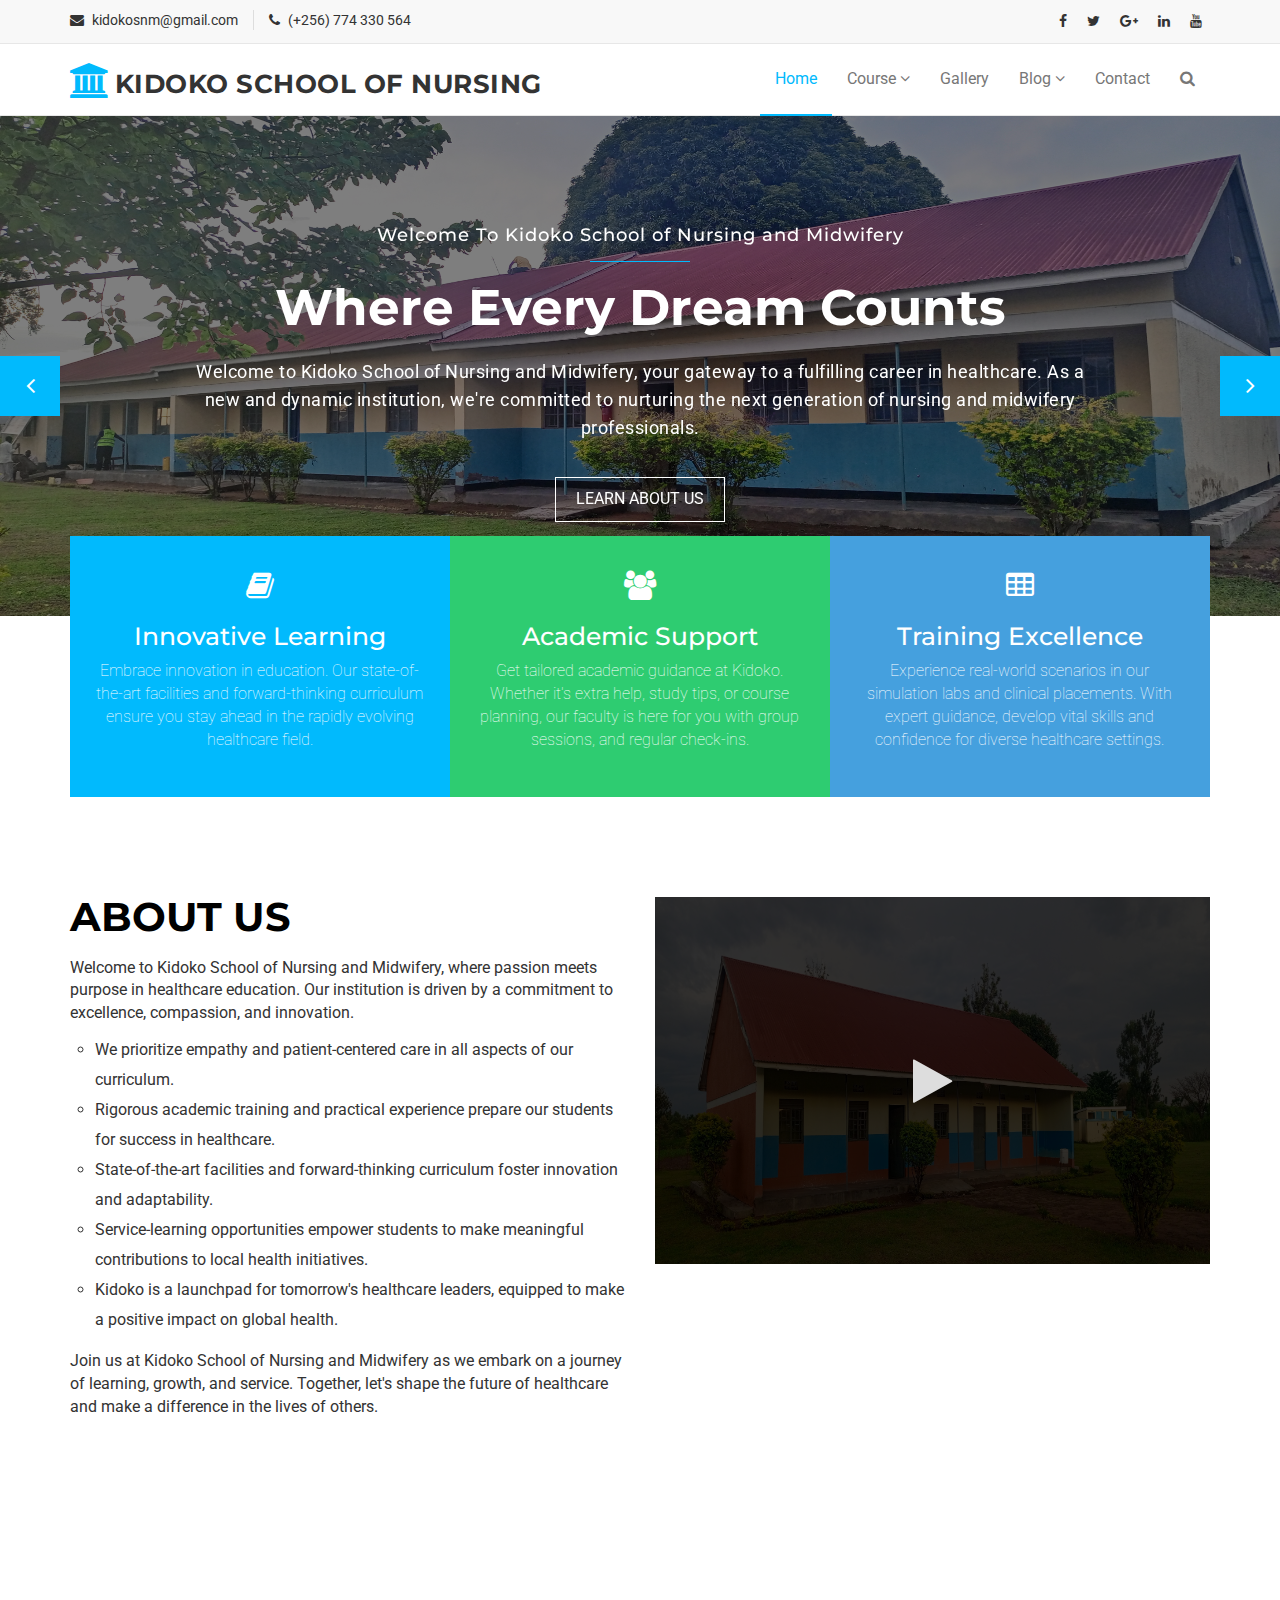
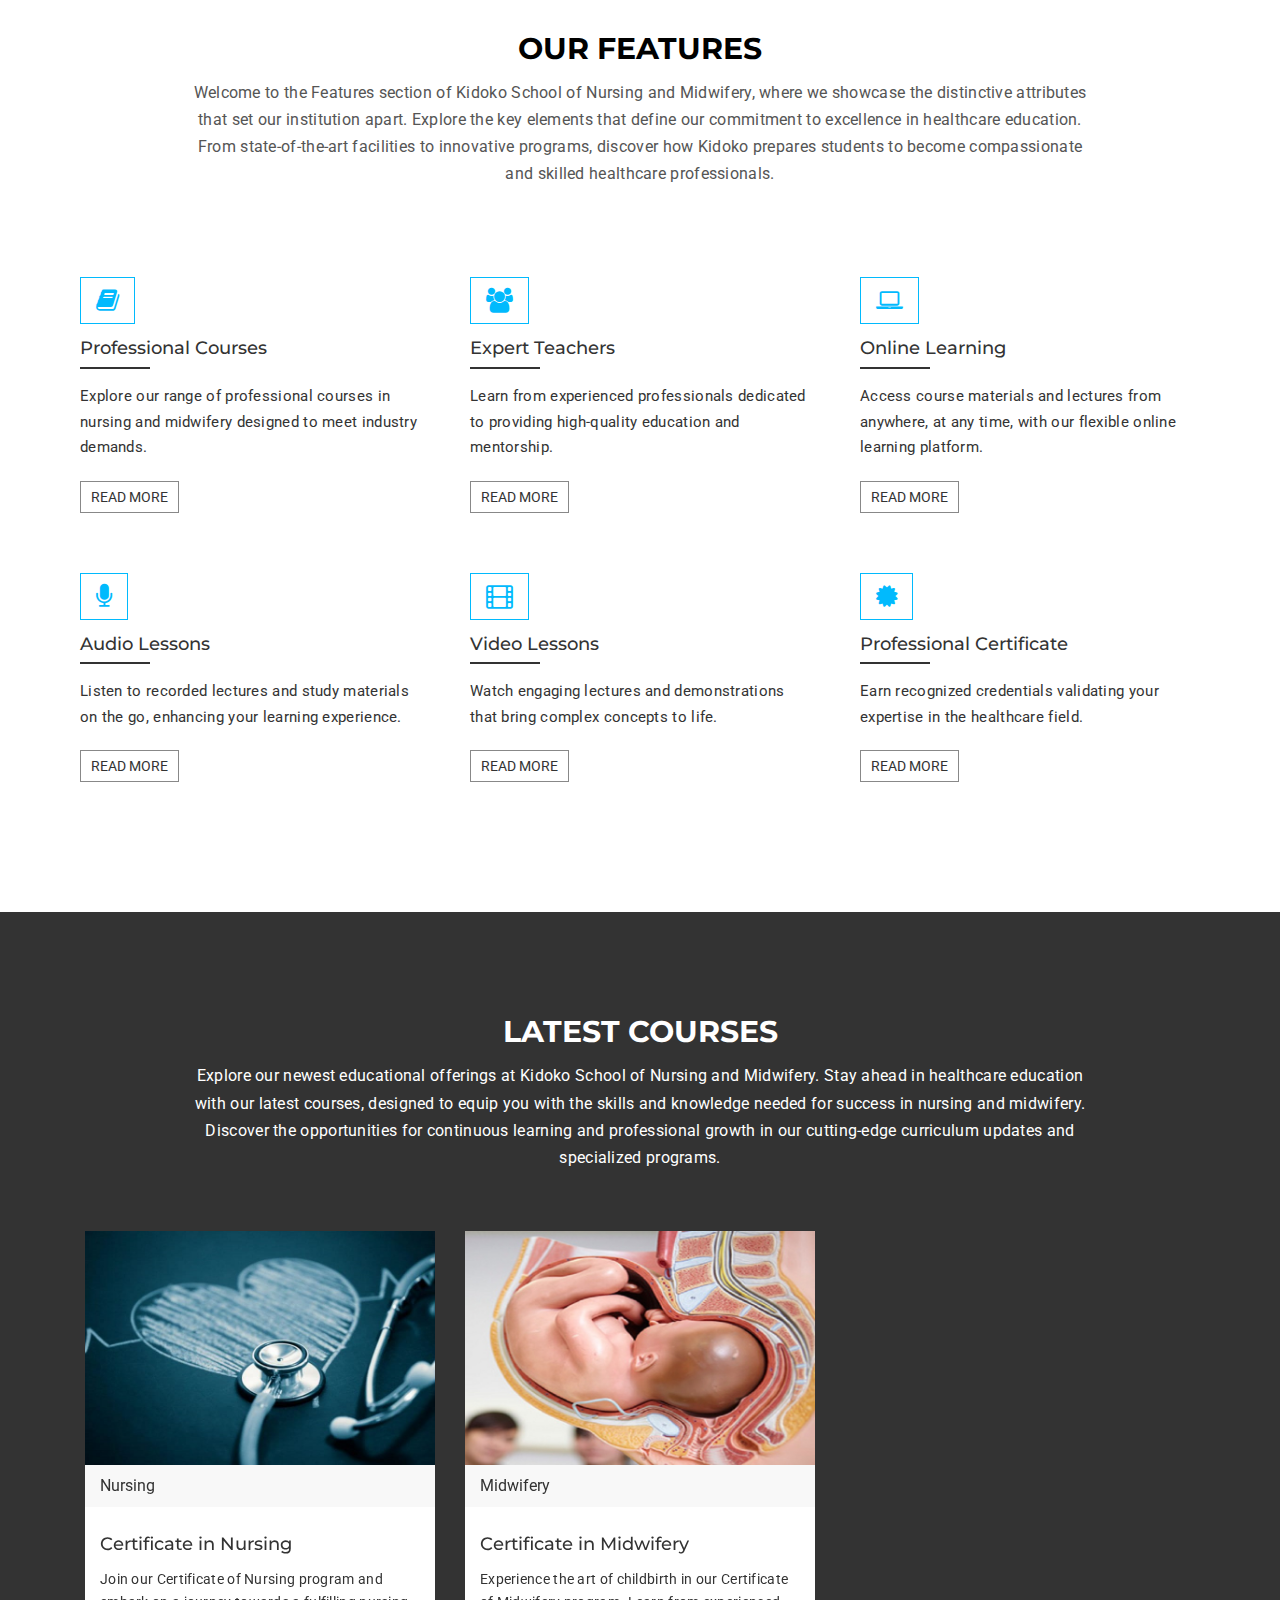
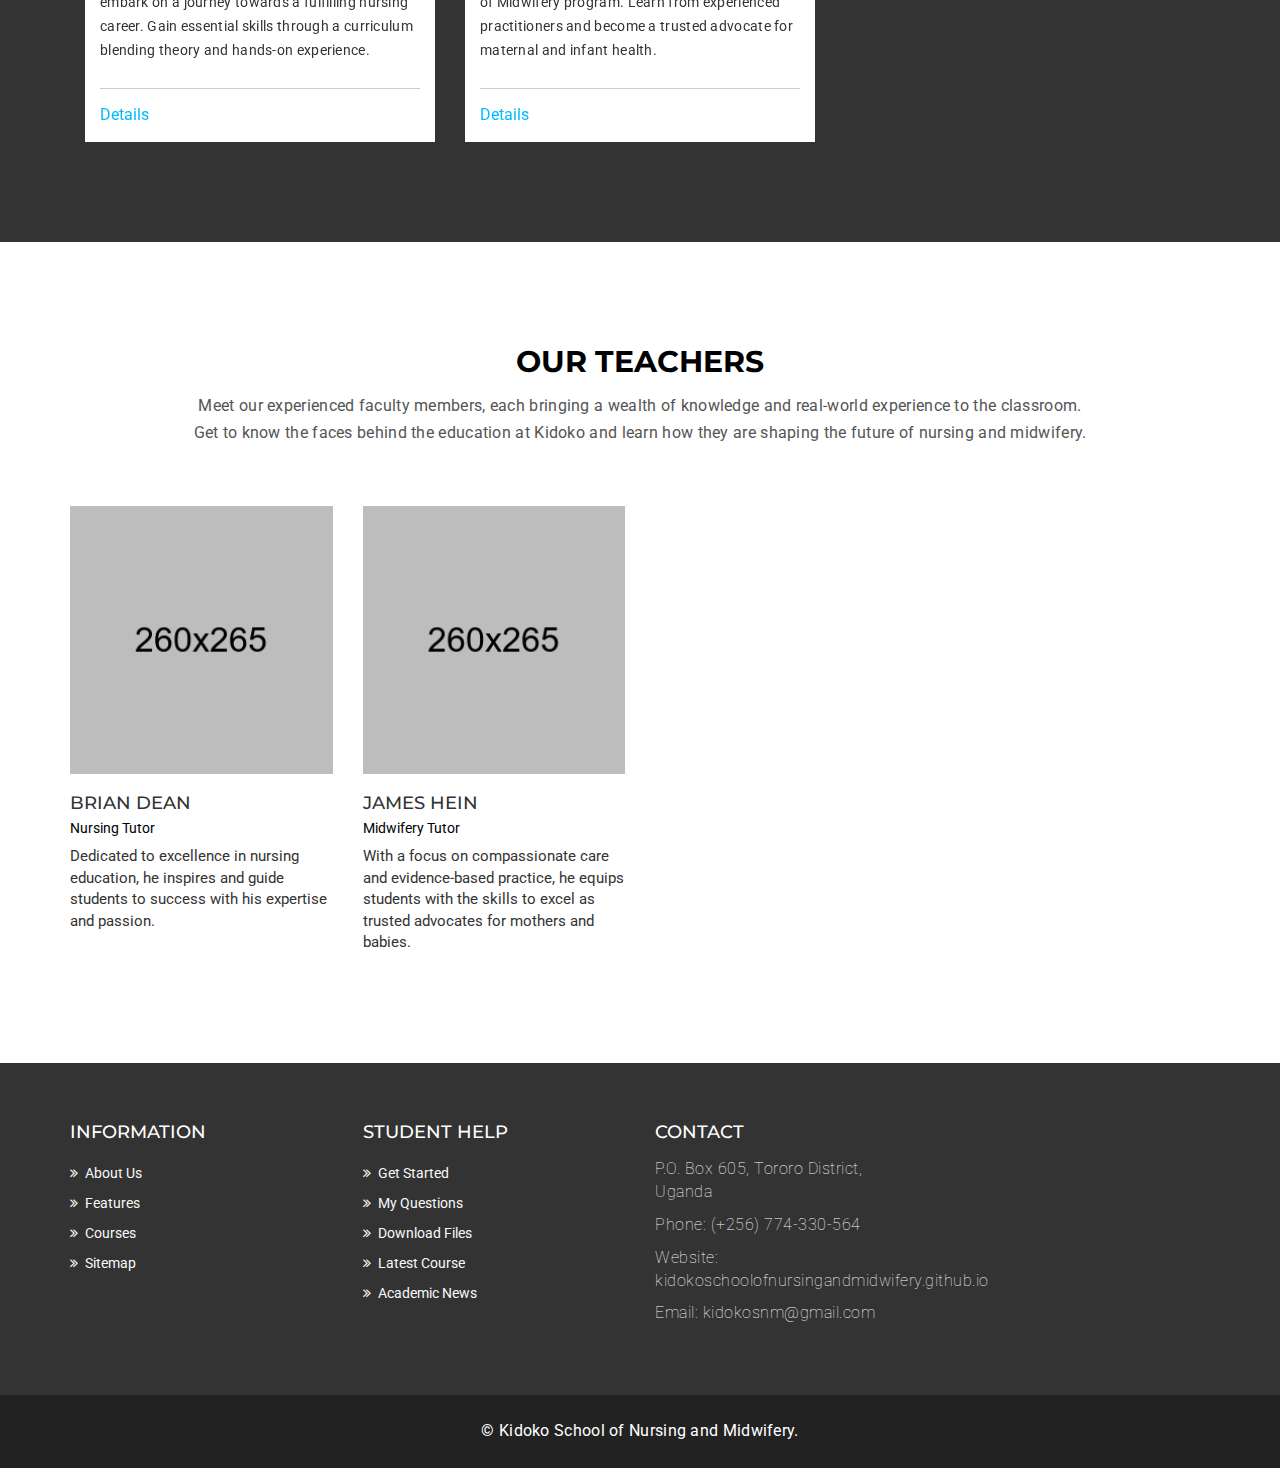
==== commit ff5e6742: "Course and slider images urls" ====
--- a/index.html
+++ b/index.html
@@ -151,7 +151,7 @@
     <div class="mu-slider-single">
       <div class="mu-slider-img">
         <figure>
-          <img src="assets/img/slider/1.jpg" alt="img">
+          <img src="assets/img/slider/1_.jpg" alt="img">
         </figure>
       </div>
       <div class="mu-slider-content">
@@ -169,7 +169,7 @@
     <div class="mu-slider-single">
       <div class="mu-slider-img">
         <figure>
-          <img src="assets/img/slider/2.jpg" alt="img">
+          <img src="assets/img/slider/2_.jpg" alt="img">
         </figure>
       </div>
       <div class="mu-slider-content">
@@ -187,7 +187,7 @@
     <div class="mu-slider-single">
       <div class="mu-slider-img">
         <figure>
-          <img src="assets/img/slider/3.jpg" alt="img">
+          <img src="assets/img/slider/3_.jpg" alt="img">
         </figure>
       </div>
       <div class="mu-slider-content">
@@ -448,7 +448,7 @@
               <div class="col-lg-4 col-md-4 col-xs-12">
                 <div class="mu-latest-course-single">
                   <figure class="mu-latest-course-img">
-                    <a href="#"><img src="assets/img/courses/1.jpg" alt="img"></a>
+                    <a href="#"><img src="assets/img/courses/nursing.jpg" alt="img"></a>
                     <figcaption class="mu-latest-course-imgcaption">
                       <a href="#">Nursing</a>
                       <!-- <span><i class="fa fa-clock-o"></i>90Days</span> -->
@@ -469,7 +469,7 @@
               <div class="col-lg-4 col-md-4 col-xs-12">
                 <div class="mu-latest-course-single">
                   <figure class="mu-latest-course-img">
-                    <a href="#"><img src="assets/img/courses/2.jpg" alt="img"></a>
+                    <a href="#"><img src="assets/img/courses/midwifery.jpg" alt="img"></a>
                     <figcaption class="mu-latest-course-imgcaption">
                       <a href="#">Midwifery </a>
                       <!-- <span><i class="fa fa-clock-o"></i>75Days</span> -->
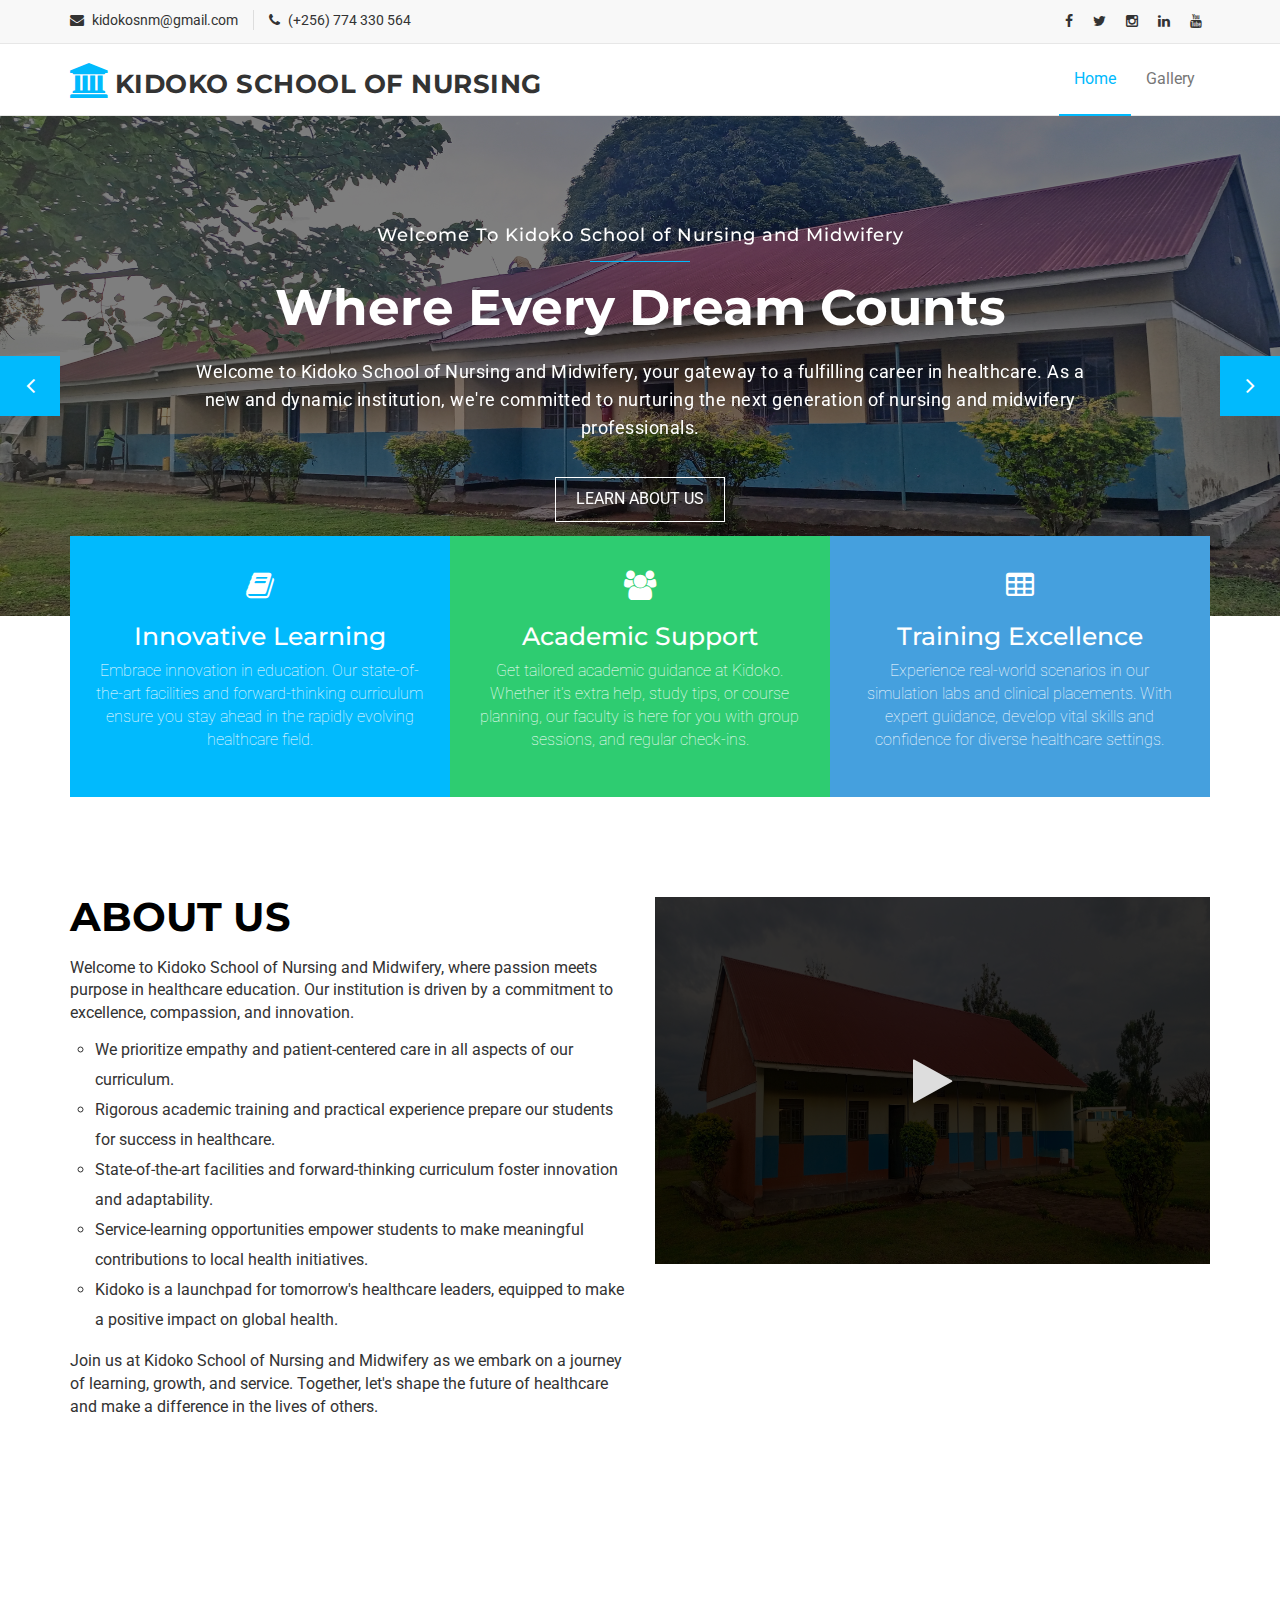
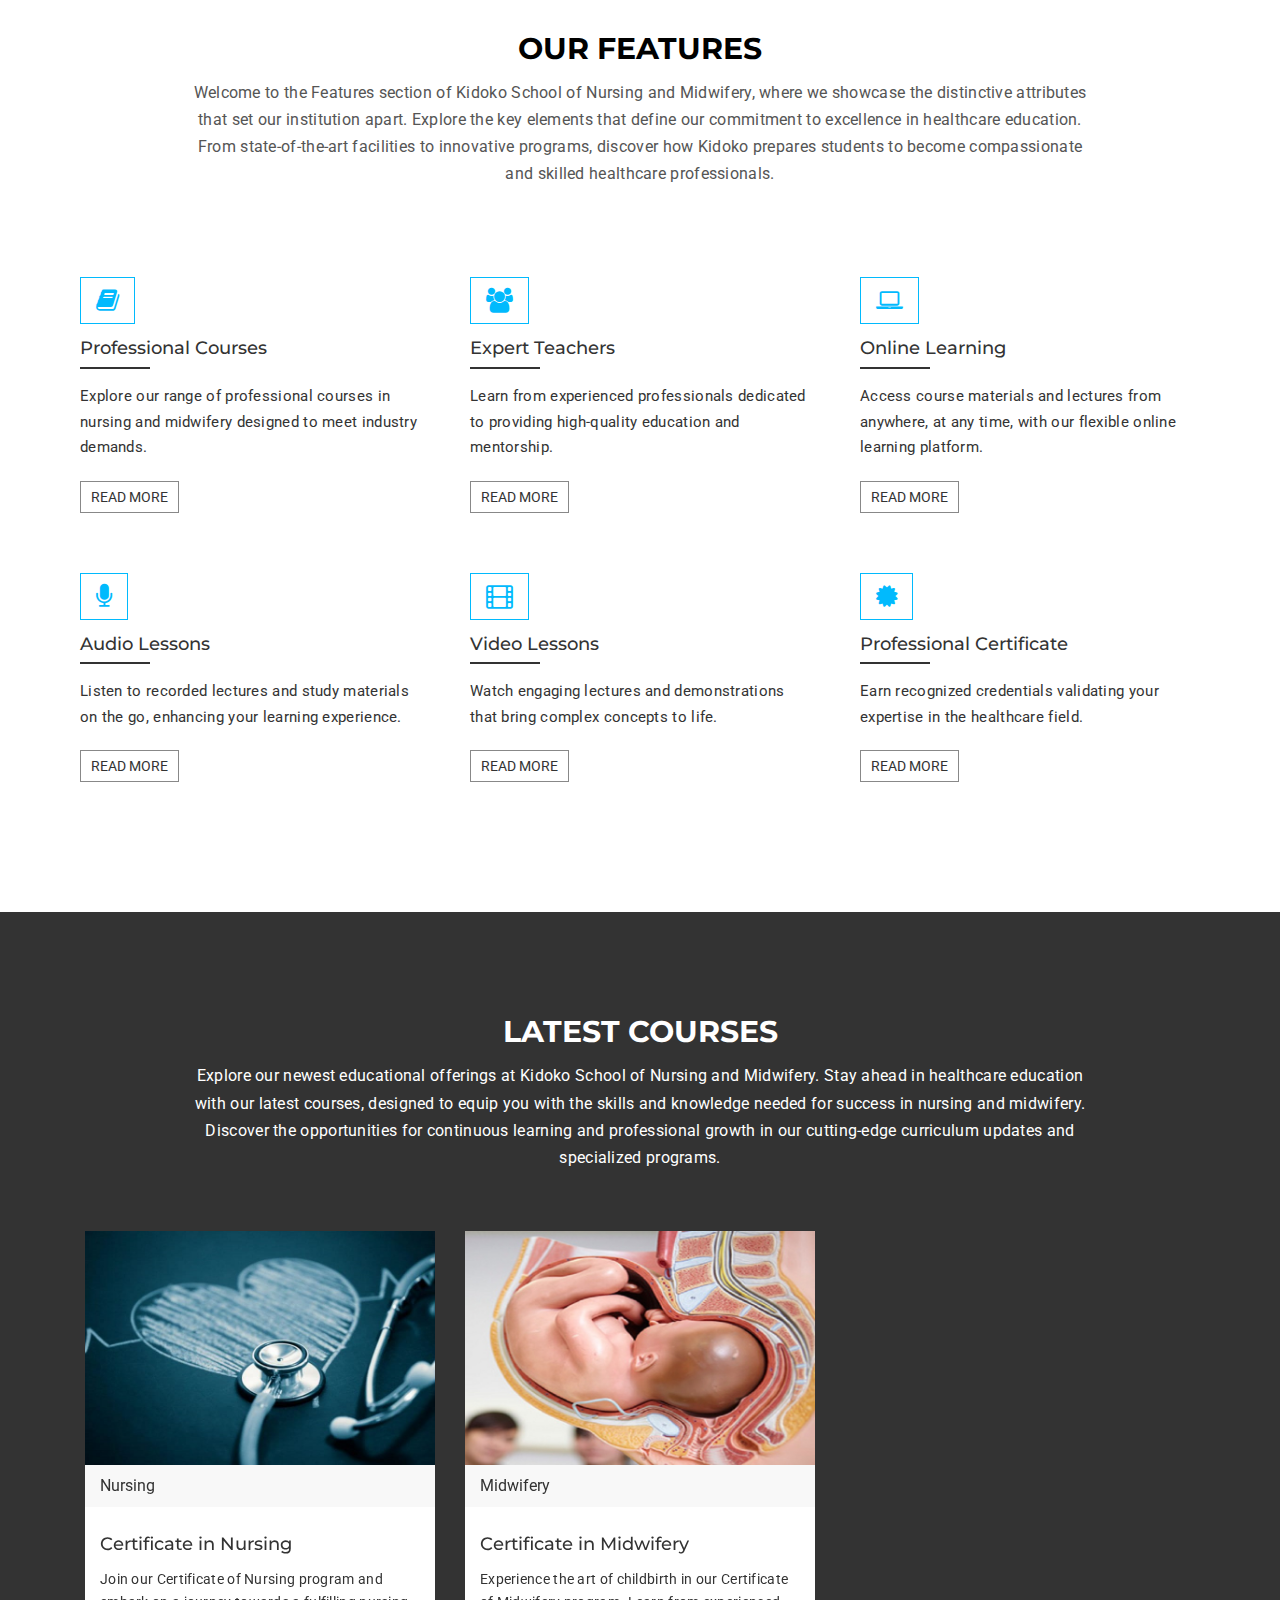
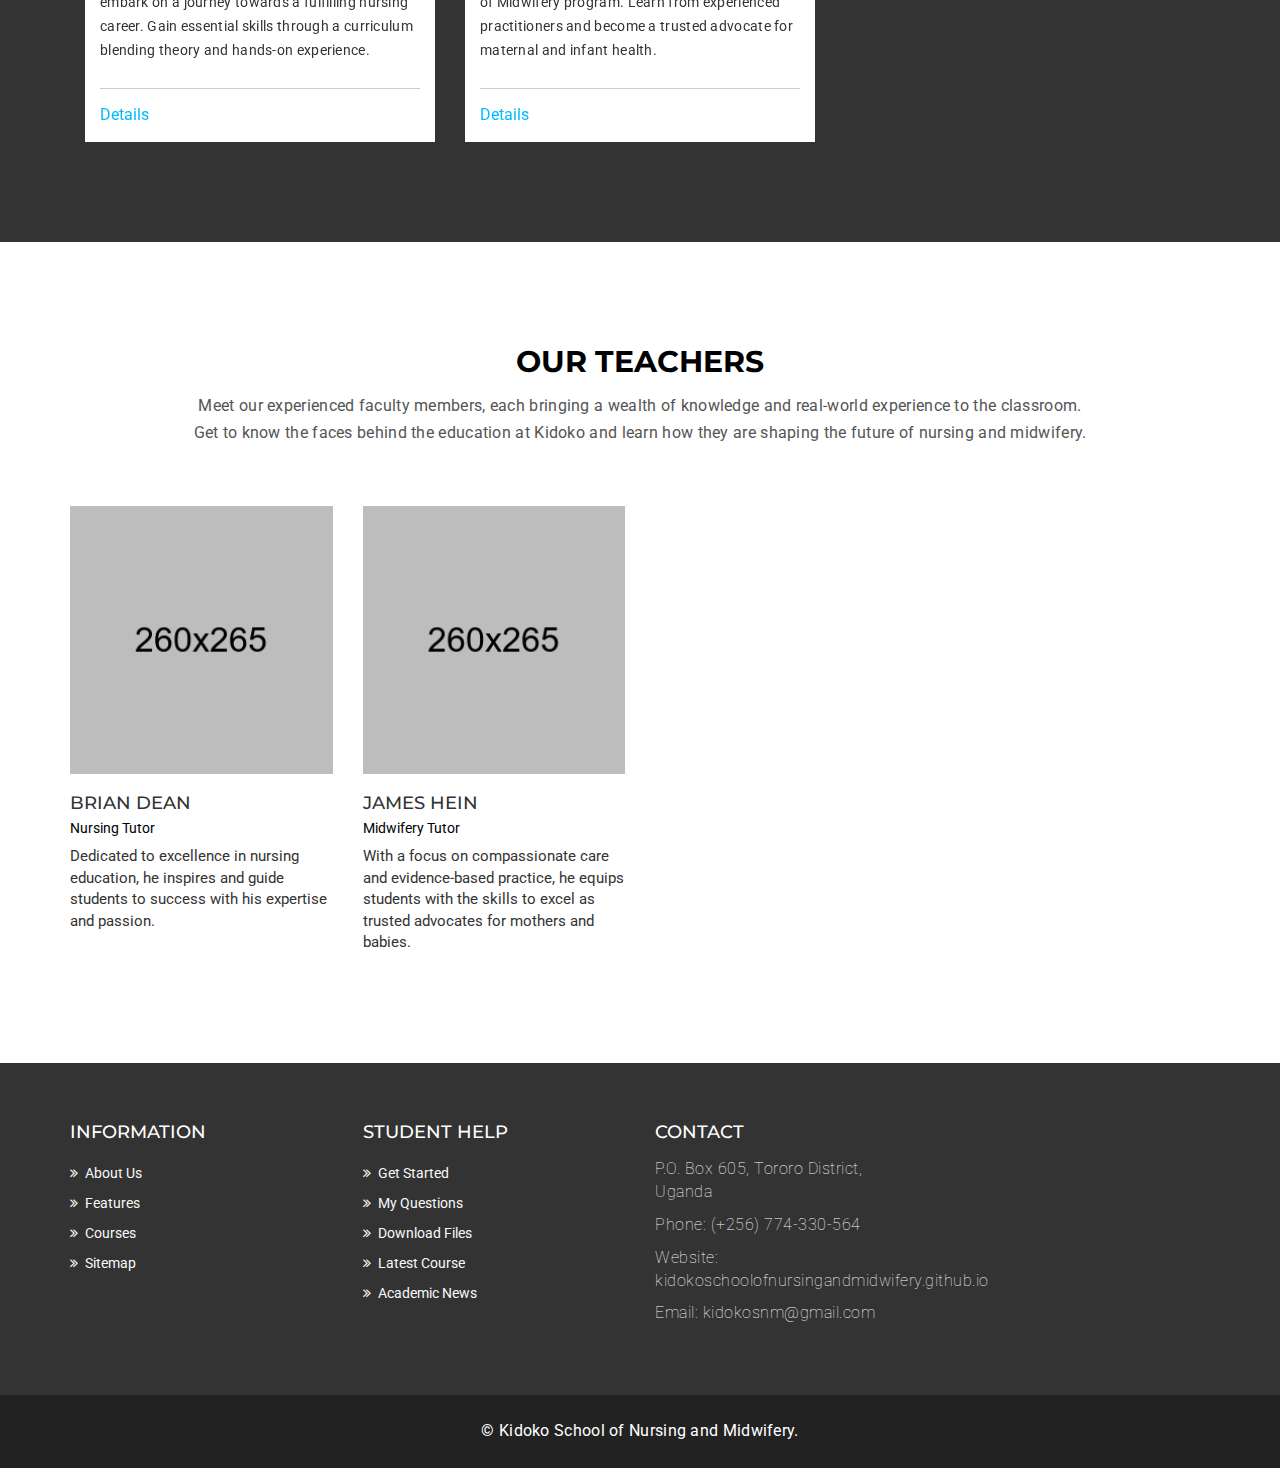
==== commit d6642c36: "Removing other menu urls and elements" ====
--- a/index.html
+++ b/index.html
@@ -70,7 +70,7 @@
                     <ul class="mu-top-social-nav">
                       <li><a href="#"><span class="fa fa-facebook"></span></a></li>
                       <li><a href="#"><span class="fa fa-twitter"></span></a></li>
-                      <li><a href="#"><span class="fa fa-google-plus"></span></a></li>
+                      <li><a href="#"><span class="fa fa-instagram"></span></a></li>
                       <li><a href="#"><span class="fa fa-linkedin"></span></a></li>
                       <li><a href="https://www.youtube.com/@KidokoSchoolofNursingandMidwif"><span class="fa fa-youtube"></span></a></li>
                     </ul>
@@ -105,24 +105,24 @@
         <div id="navbar" class="navbar-collapse collapse">
           <ul id="top-menu" class="nav navbar-nav navbar-right main-nav">
             <li class="active"><a href="index.html">Home</a></li>            
-            <li class="dropdown">
+            <!-- <li class="dropdown">
               <a href="#" class="dropdown-toggle" data-toggle="dropdown">Course <span class="fa fa-angle-down"></span></a>
               <ul class="dropdown-menu" role="menu">
                 <li><a href="#">Course Archive</a></li>                
                 <li><a href="#">Course Detail</a></li>                
               </ul>
-            </li>           
-            <li><a href="#">Gallery</a></li>
-            <li class="dropdown">
+            </li>            -->
+            <li><a href="gallery.html">Gallery</a></li>
+            <!-- <li class="dropdown">
               <a href="#" class="dropdown-toggle" data-toggle="dropdown">Blog <span class="fa fa-angle-down"></span></a>
               <ul class="dropdown-menu" role="menu">
                 <li><a href="#">Blog Archive</a></li>                
                 <li><a href="#">Blog Single</a></li>                
               </ul>
-            </li>            
-            <li><a href="#">Contact</a></li>
+            </li>             -->
+            <!-- <li><a href="#">Contact</a></li> -->
             <!-- <li><a href="404.html">404 Page</a></li>                -->
-            <li><a href="#" id="mu-search-icon"><i class="fa fa-search"></i></a></li>
+            <!-- <li><a href="#" id="mu-search-icon"><i class="fa fa-search"></i></a></li> -->
           </ul>                     
         </div><!--/.nav-collapse -->        
       </div>     
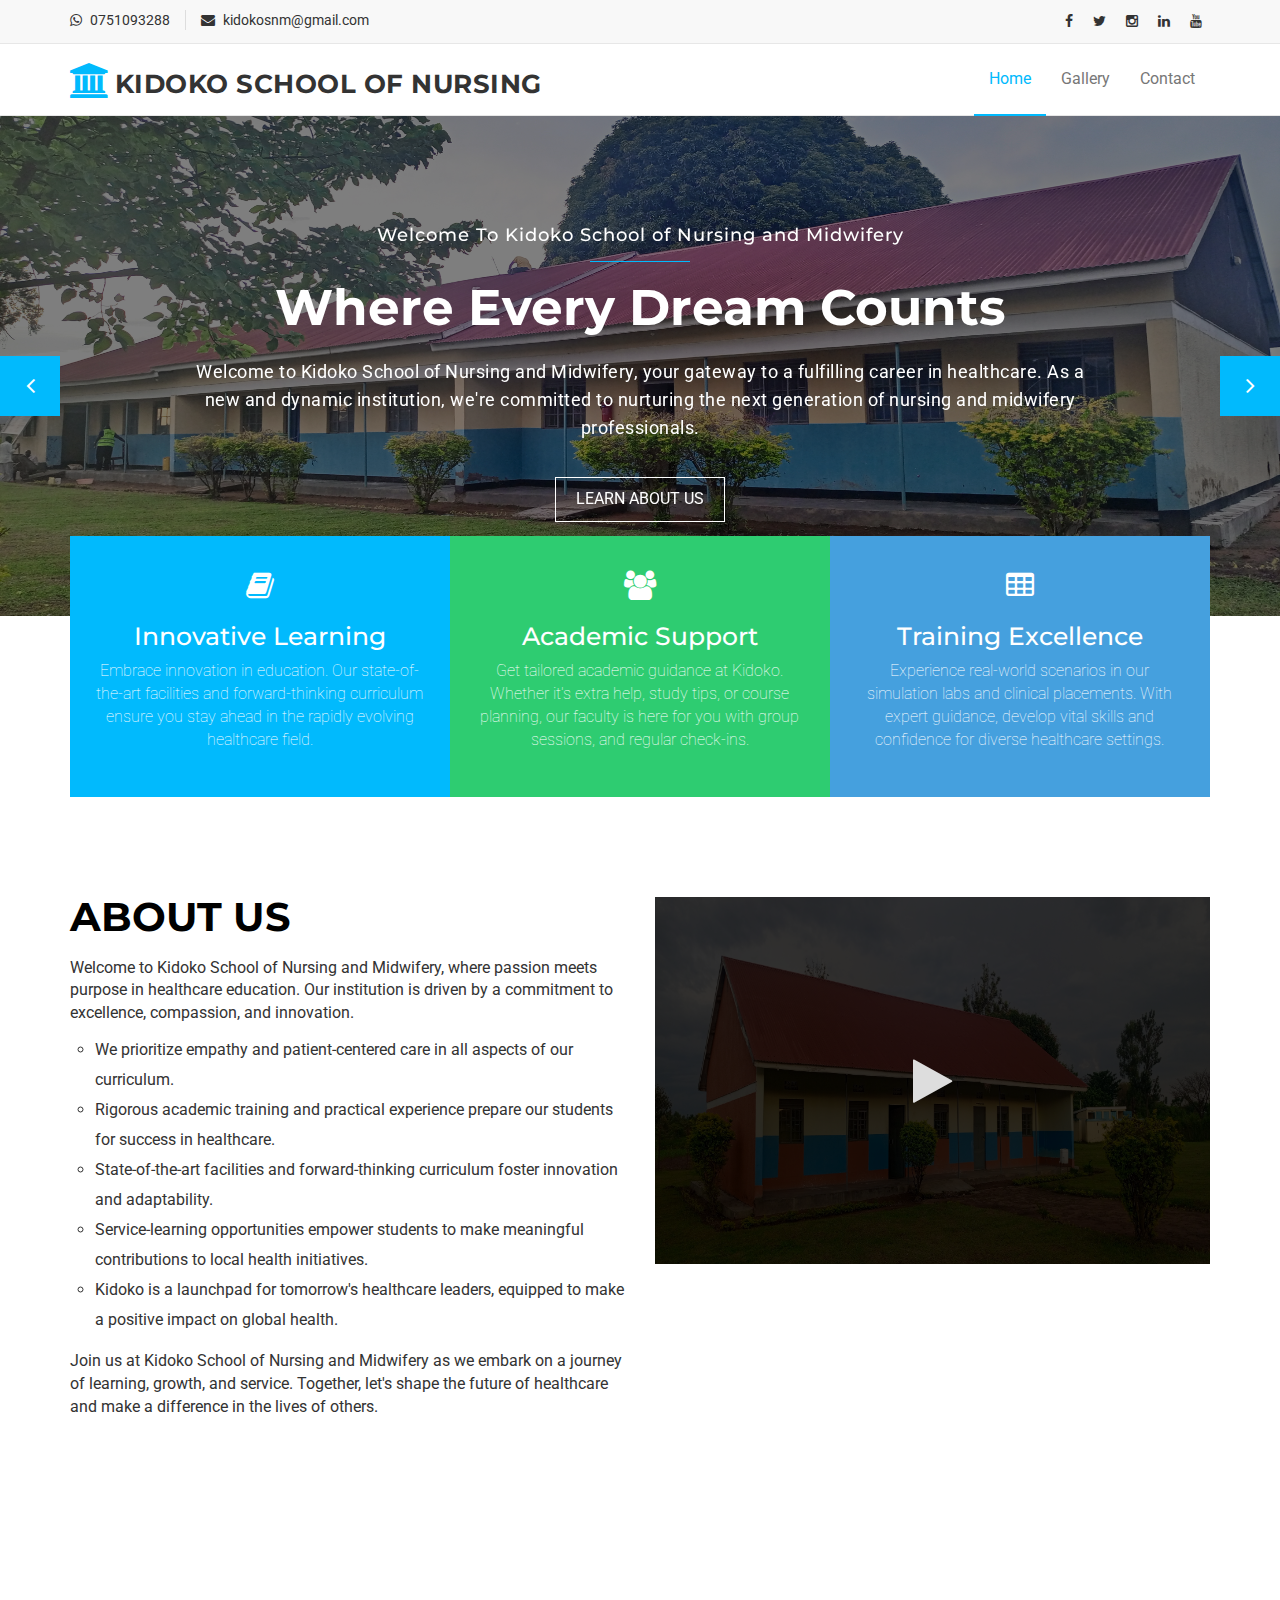
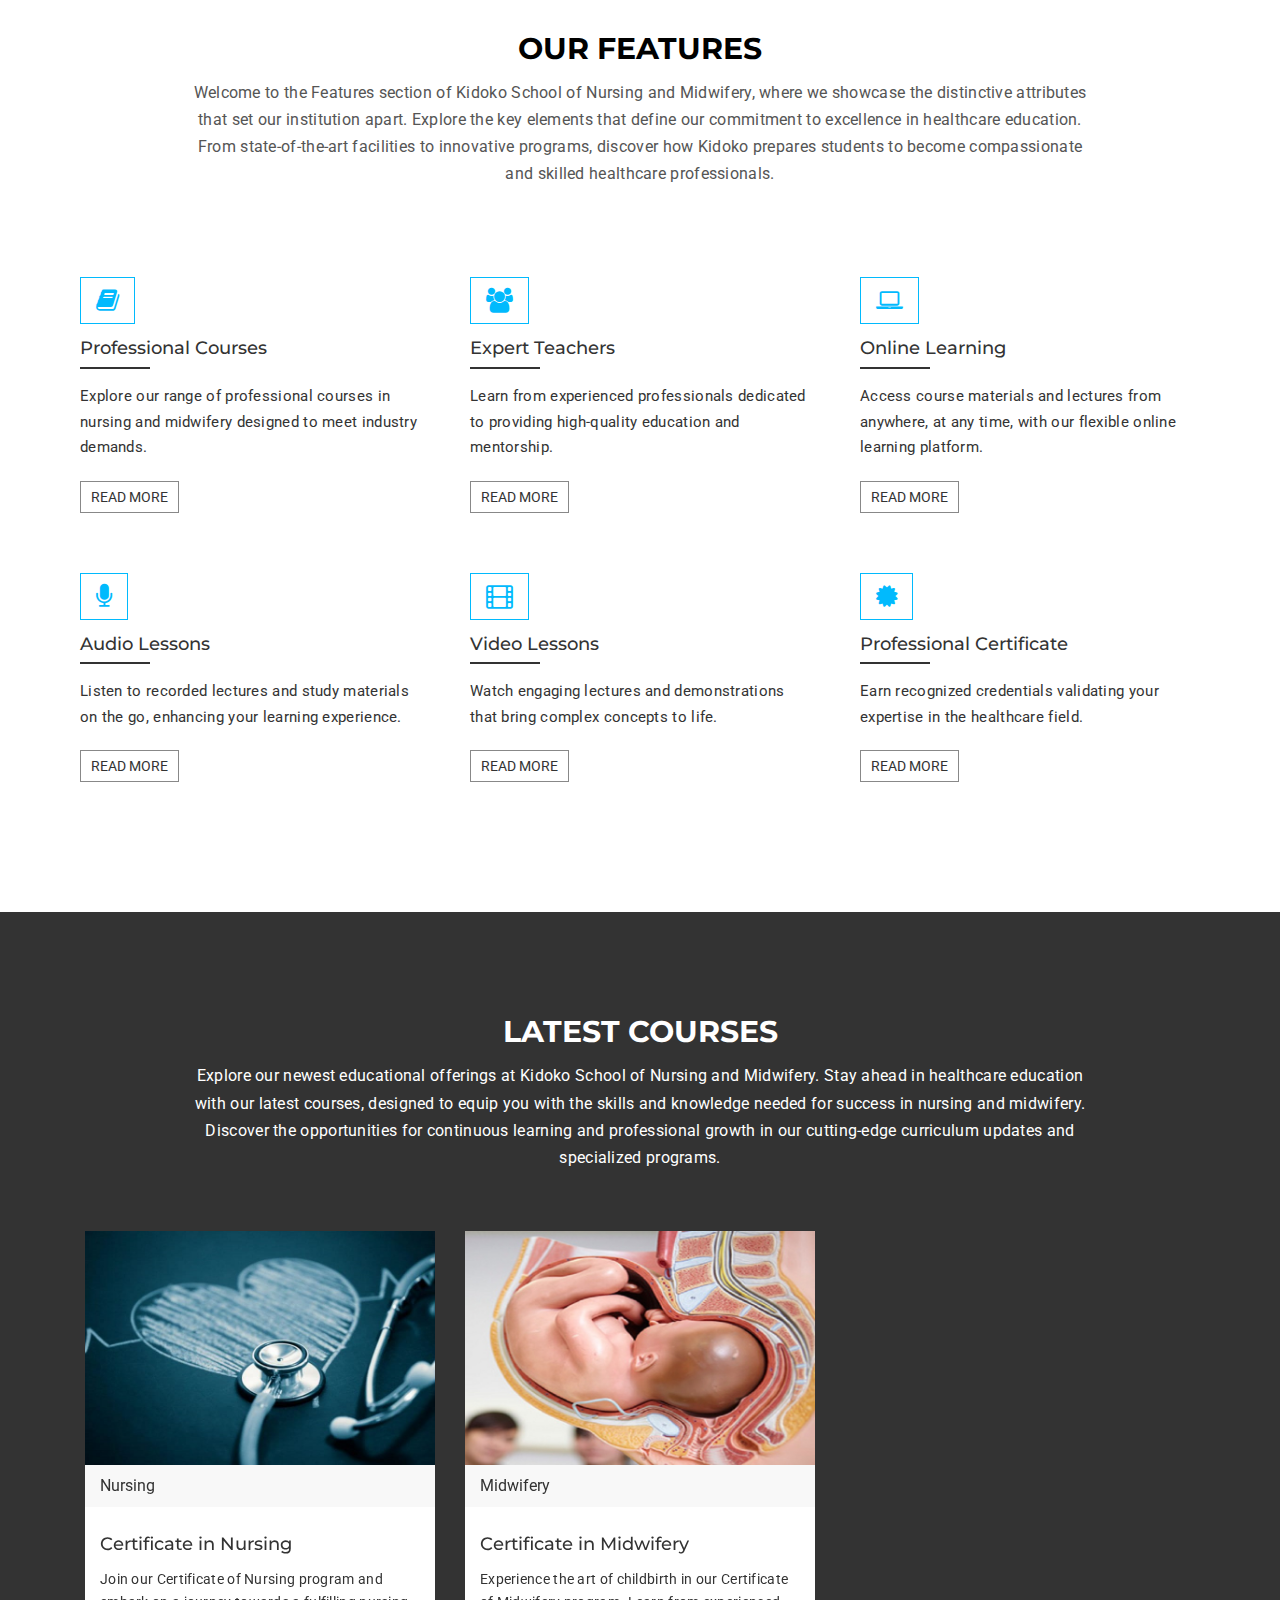
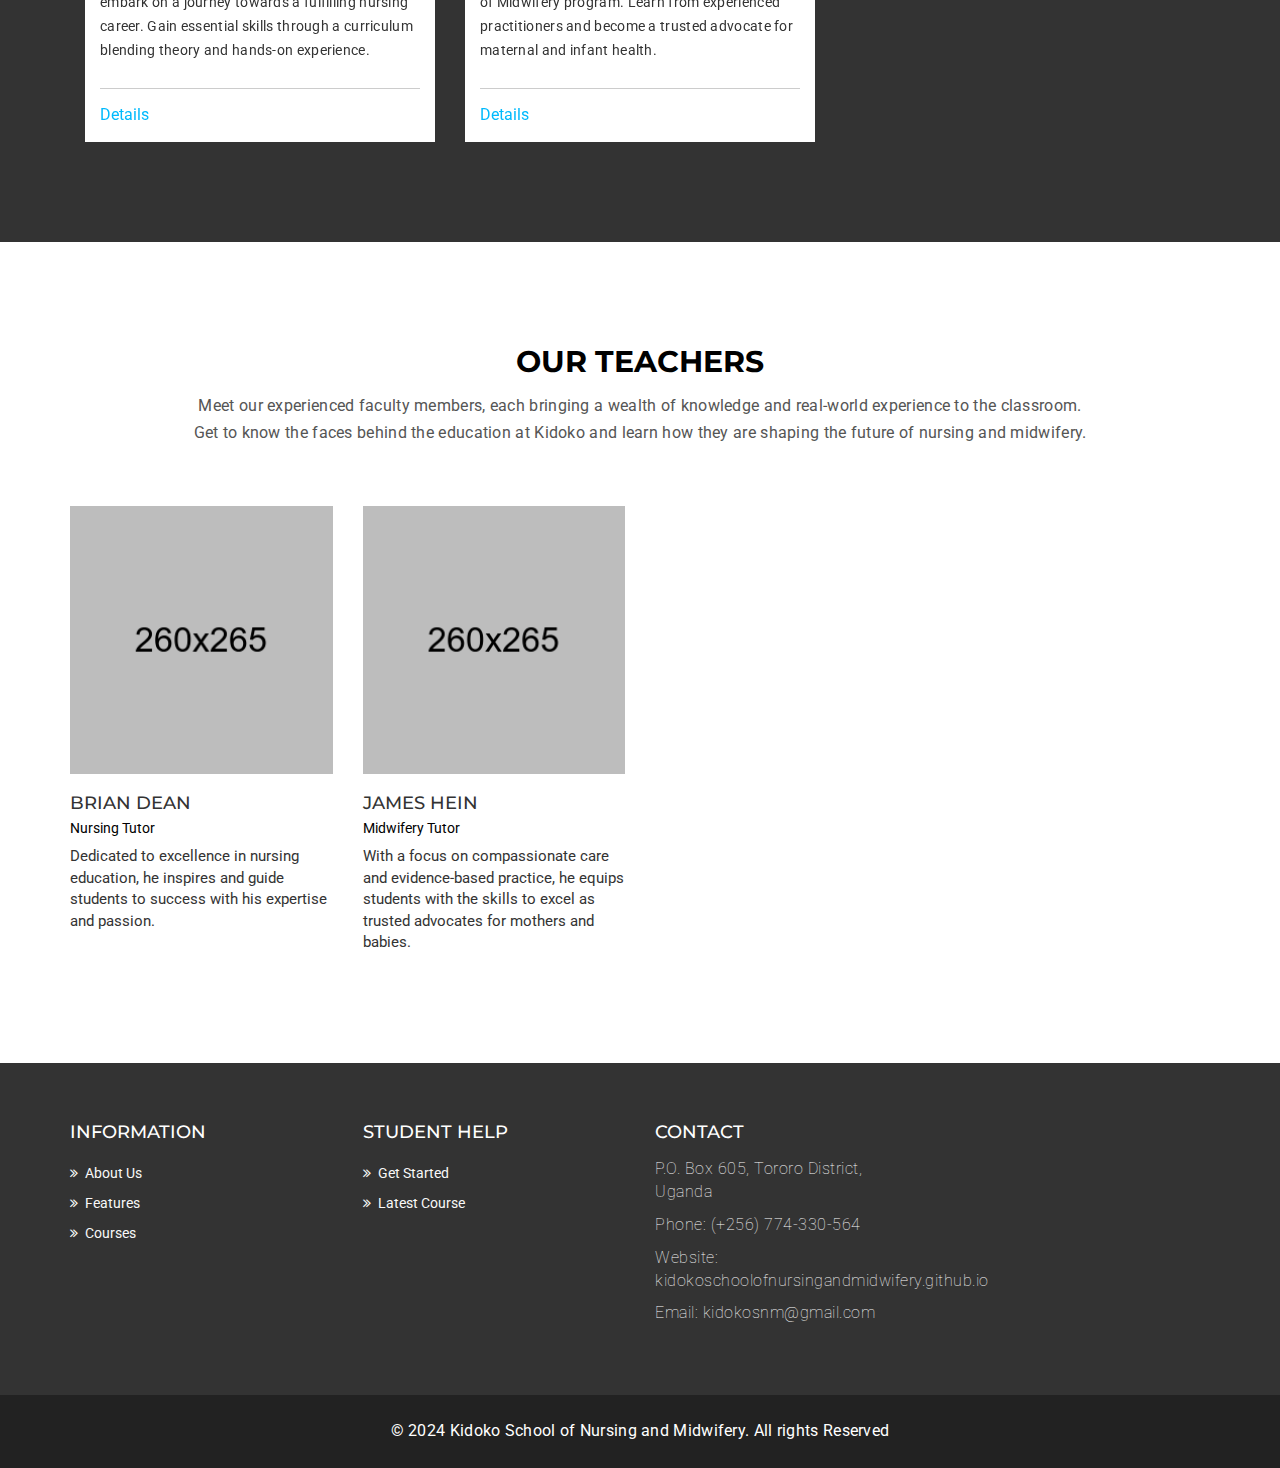
==== commit d0296316: "Adding contact page urls" ====
--- a/index.html
+++ b/index.html
@@ -55,12 +55,12 @@
               <div class="col-lg-6 col-md-6 col-sm-6 col-xs-6">
                 <div class="mu-header-top-left">
                   <div class="mu-top-email">
+                    <i class="fa fa-whatsapp"></i>
+                    <span>0751093288</span>
+                  </div>
+                  <div class="mu-top-phone">
                     <i class="fa fa-envelope"></i>
                     <span>kidokosnm@gmail.com</span>
-                  </div>
-                  <div class="mu-top-phone">
-                    <i class="fa fa-phone"></i>
-                    <span>(+256) 774 330 564</span>
                   </div>
                 </div>
               </div>
@@ -68,10 +68,10 @@
                 <div class="mu-header-top-right">
                   <nav>
                     <ul class="mu-top-social-nav">
-                      <li><a href="#"><span class="fa fa-facebook"></span></a></li>
-                      <li><a href="#"><span class="fa fa-twitter"></span></a></li>
-                      <li><a href="#"><span class="fa fa-instagram"></span></a></li>
-                      <li><a href="#"><span class="fa fa-linkedin"></span></a></li>
+                      <li><a href="https://www.facebook.com/profile.php?id=61559611348380&mibextid=ZbWKwL"><span class="fa fa-facebook"></span></a></li>
+                      <li><a href="https://x.com/kidokonursing"><span class="fa fa-twitter"></span></a></li>
+                      <li><a href="https://www.instagram.com/kidokoschoolofnursin/"><span class="fa fa-instagram"></span></a></li>
+                      <li><a href="https://www.linkedin.com/company/kidokoschoolofnursing/"><span class="fa fa-linkedin"></span></a></li>
                       <li><a href="https://www.youtube.com/@KidokoSchoolofNursingandMidwif"><span class="fa fa-youtube"></span></a></li>
                     </ul>
                   </nav>
@@ -120,7 +120,7 @@
                 <li><a href="#">Blog Single</a></li>                
               </ul>
             </li>             -->
-            <!-- <li><a href="#">Contact</a></li> -->
+            <li><a href="contact.html">Contact</a></li>
             <!-- <li><a href="404.html">404 Page</a></li>                -->
             <!-- <li><a href="#" id="mu-search-icon"><i class="fa fa-search"></i></a></li> -->
           </ul>                     
@@ -831,11 +831,11 @@
               <div class="mu-footer-widget">
                 <h4>Information</h4>
                 <ul>
-                  <li><a href="#">About Us</a></li>
-                  <li><a href="">Features</a></li>
-                  <li><a href="">Courses</a></li>
+                  <li><a href="#mu-about-us">About Us</a></li>
+                  <li><a href="#mu-features">Features</a></li>
+                  <li><a href="#mu-latest-courses">Courses</a></li>
                   <!-- <li><a href="">Event</a></li> -->
-                  <li><a href="">Sitemap</a></li>
+                  <!-- <li><a href="">Sitemap</a></li> -->
                   <!-- <li><a href="">Term Of Use</a></li> -->
                 </ul>
               </div>
@@ -844,11 +844,11 @@
               <div class="mu-footer-widget">
                 <h4>Student Help</h4>
                 <ul>
-                  <li><a href="">Get Started</a></li>
-                  <li><a href="#">My Questions</a></li>
-                  <li><a href="">Download Files</a></li>
-                  <li><a href="">Latest Course</a></li>
-                  <li><a href="">Academic News</a></li>                  
+                  <li><a href="#mu-latest-courses">Get Started</a></li>
+                  <!-- <li><a href="#">My Questions</a></li>
+                  <li><a href="">Download Files</a></li> -->
+                  <li><a href="#mu-latest-courses">Latest Course</a></li>
+                  <!-- <li><a href="">Academic News</a></li>                   -->
                 </ul>
               </div>
             </div>
@@ -882,7 +882,7 @@
     <div class="mu-footer-bottom">
       <div class="container">
         <div class="mu-footer-bottom-area">
-          <p>&copy; Kidoko School of Nursing and Midwifery. 
+          <p>&copy; 2024 Kidoko School of Nursing and Midwifery.  All rights Reserved
             <!-- Designed by <a href="http://www.markups.io/" rel="nofollow">MarkUps.io</a> -->
           </p>
         </div>
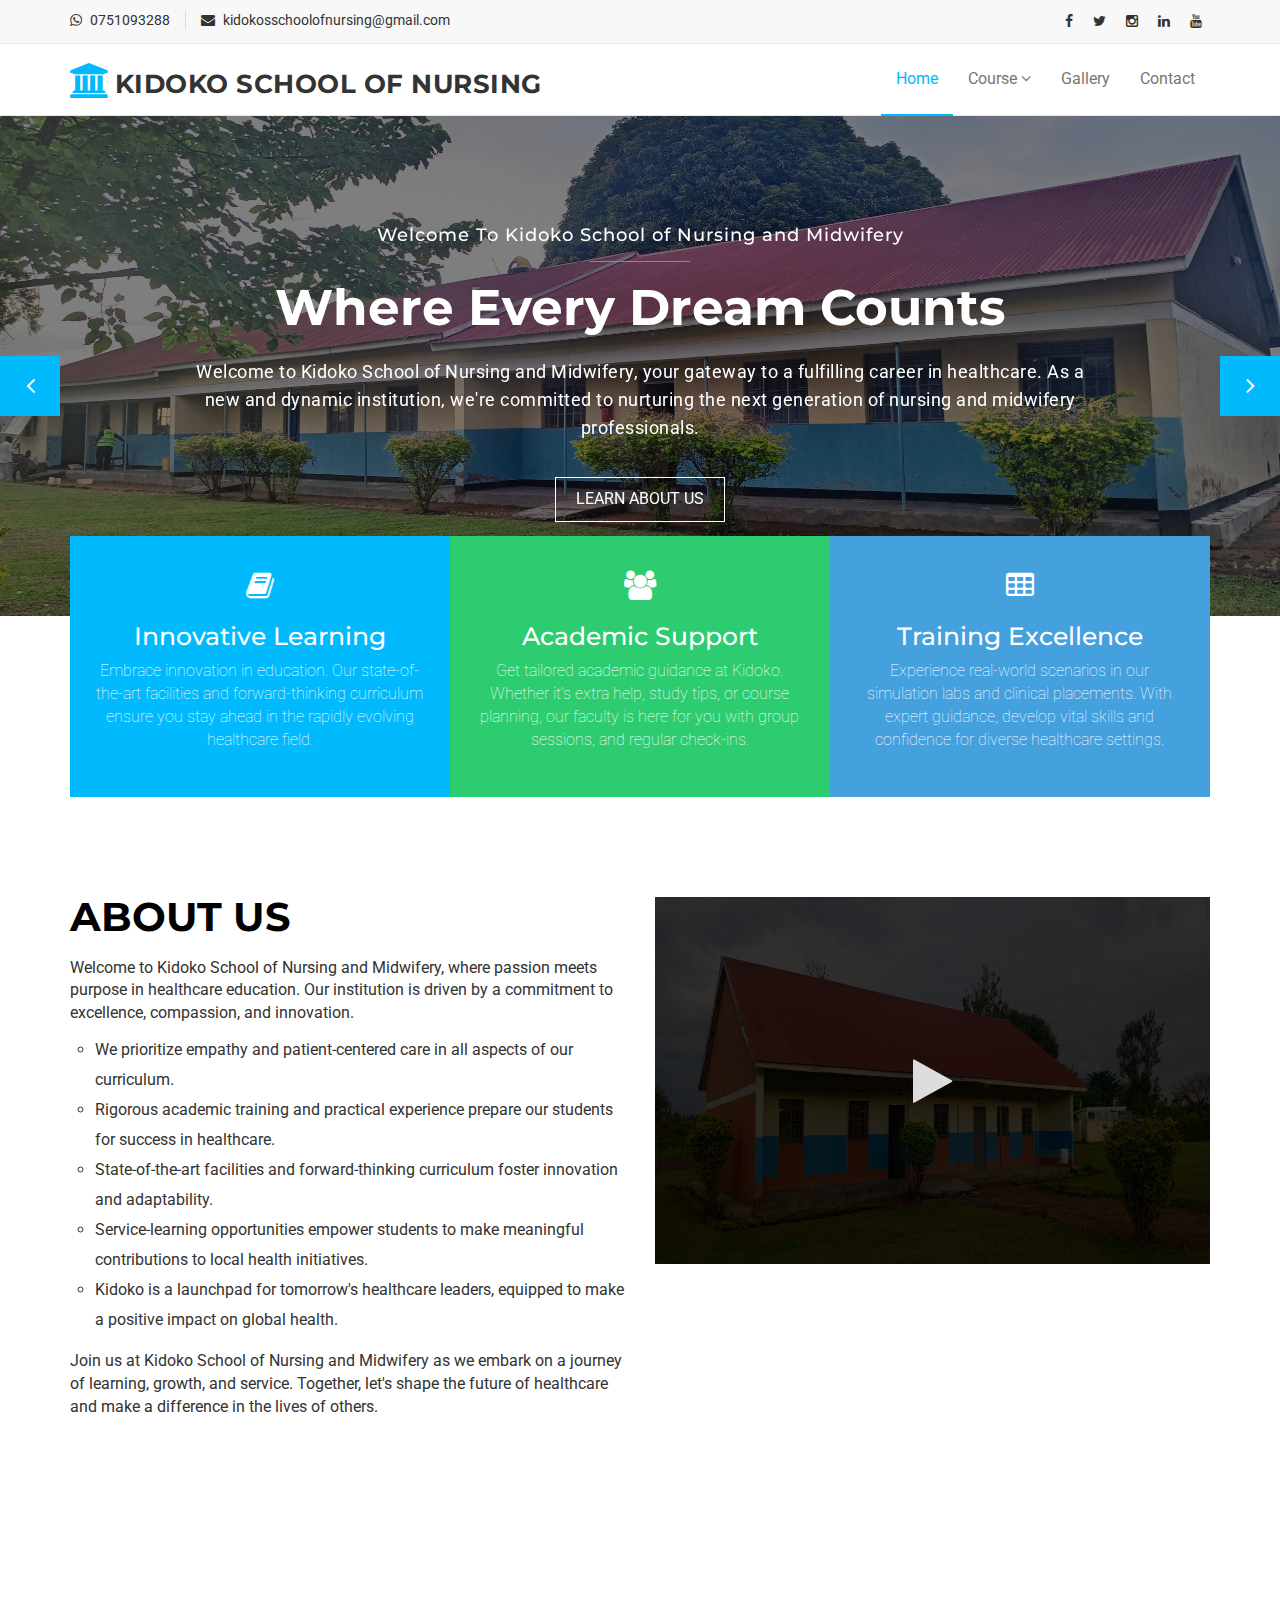
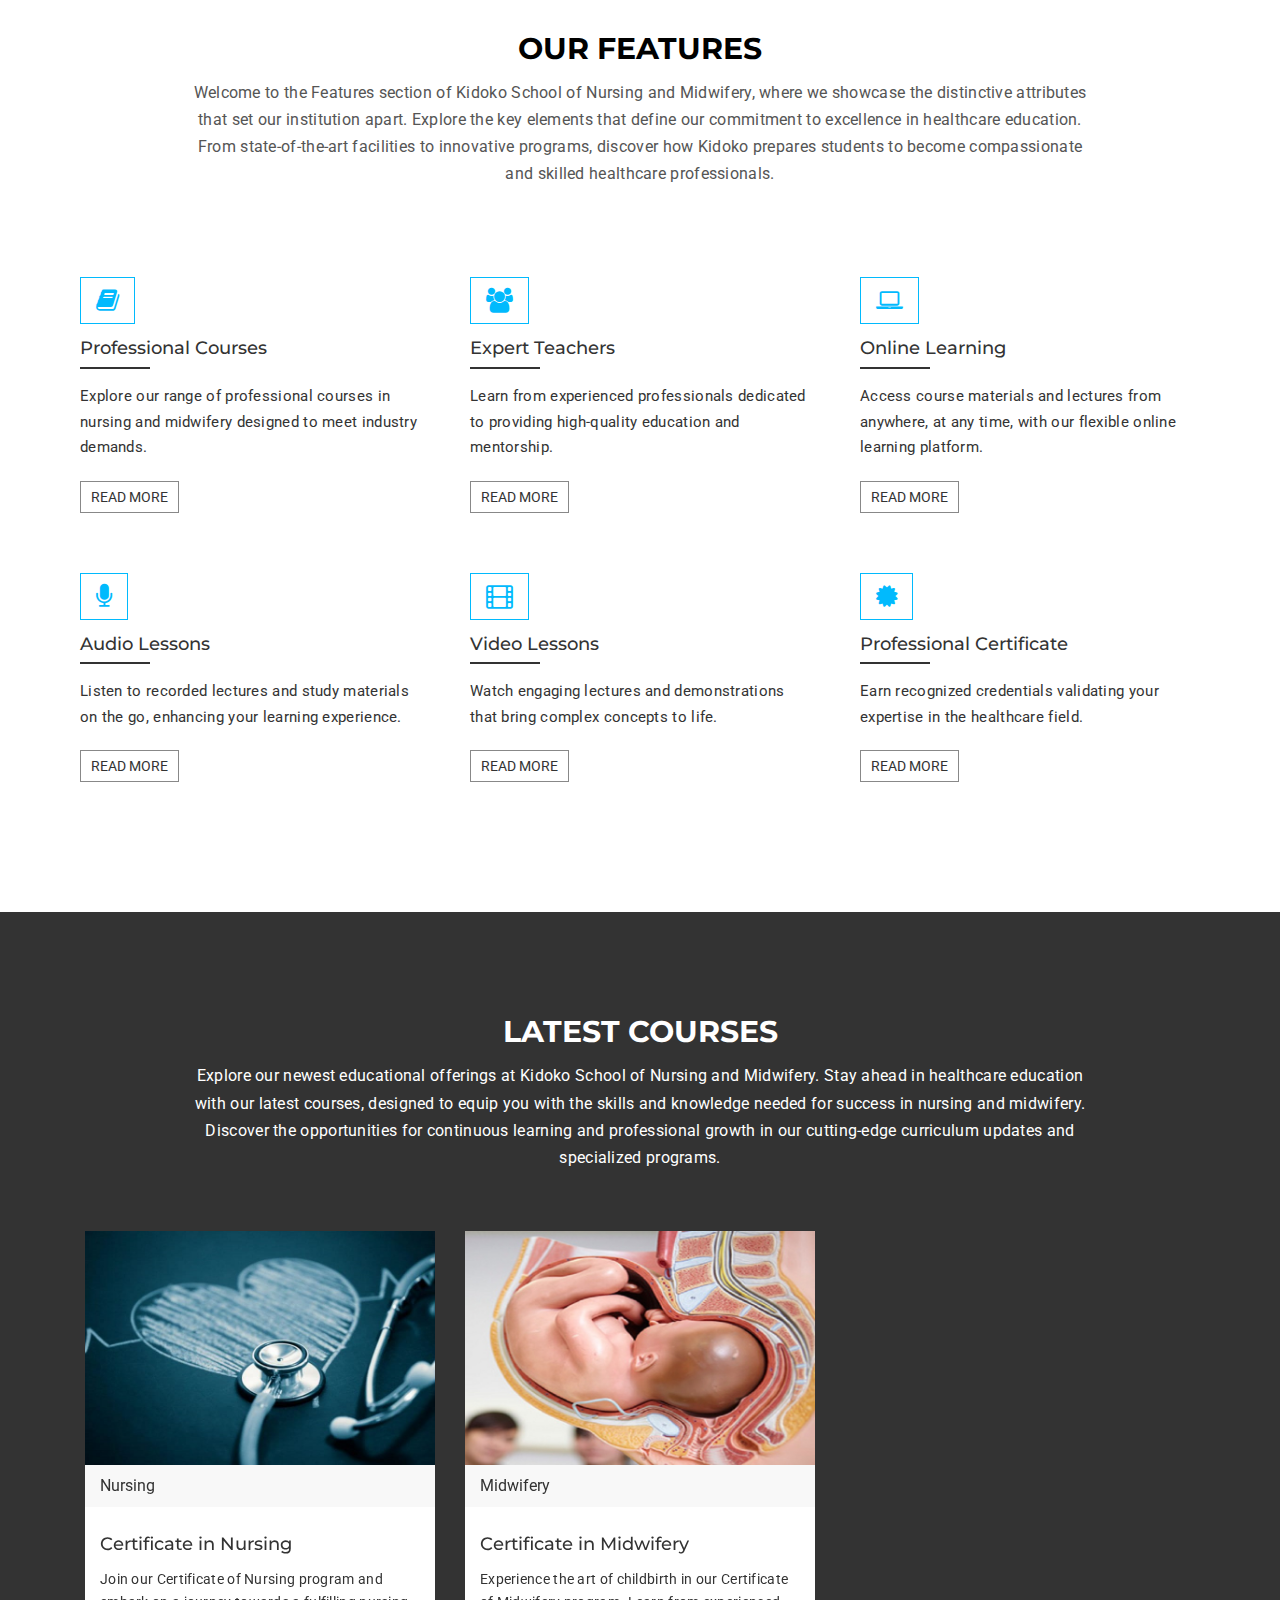
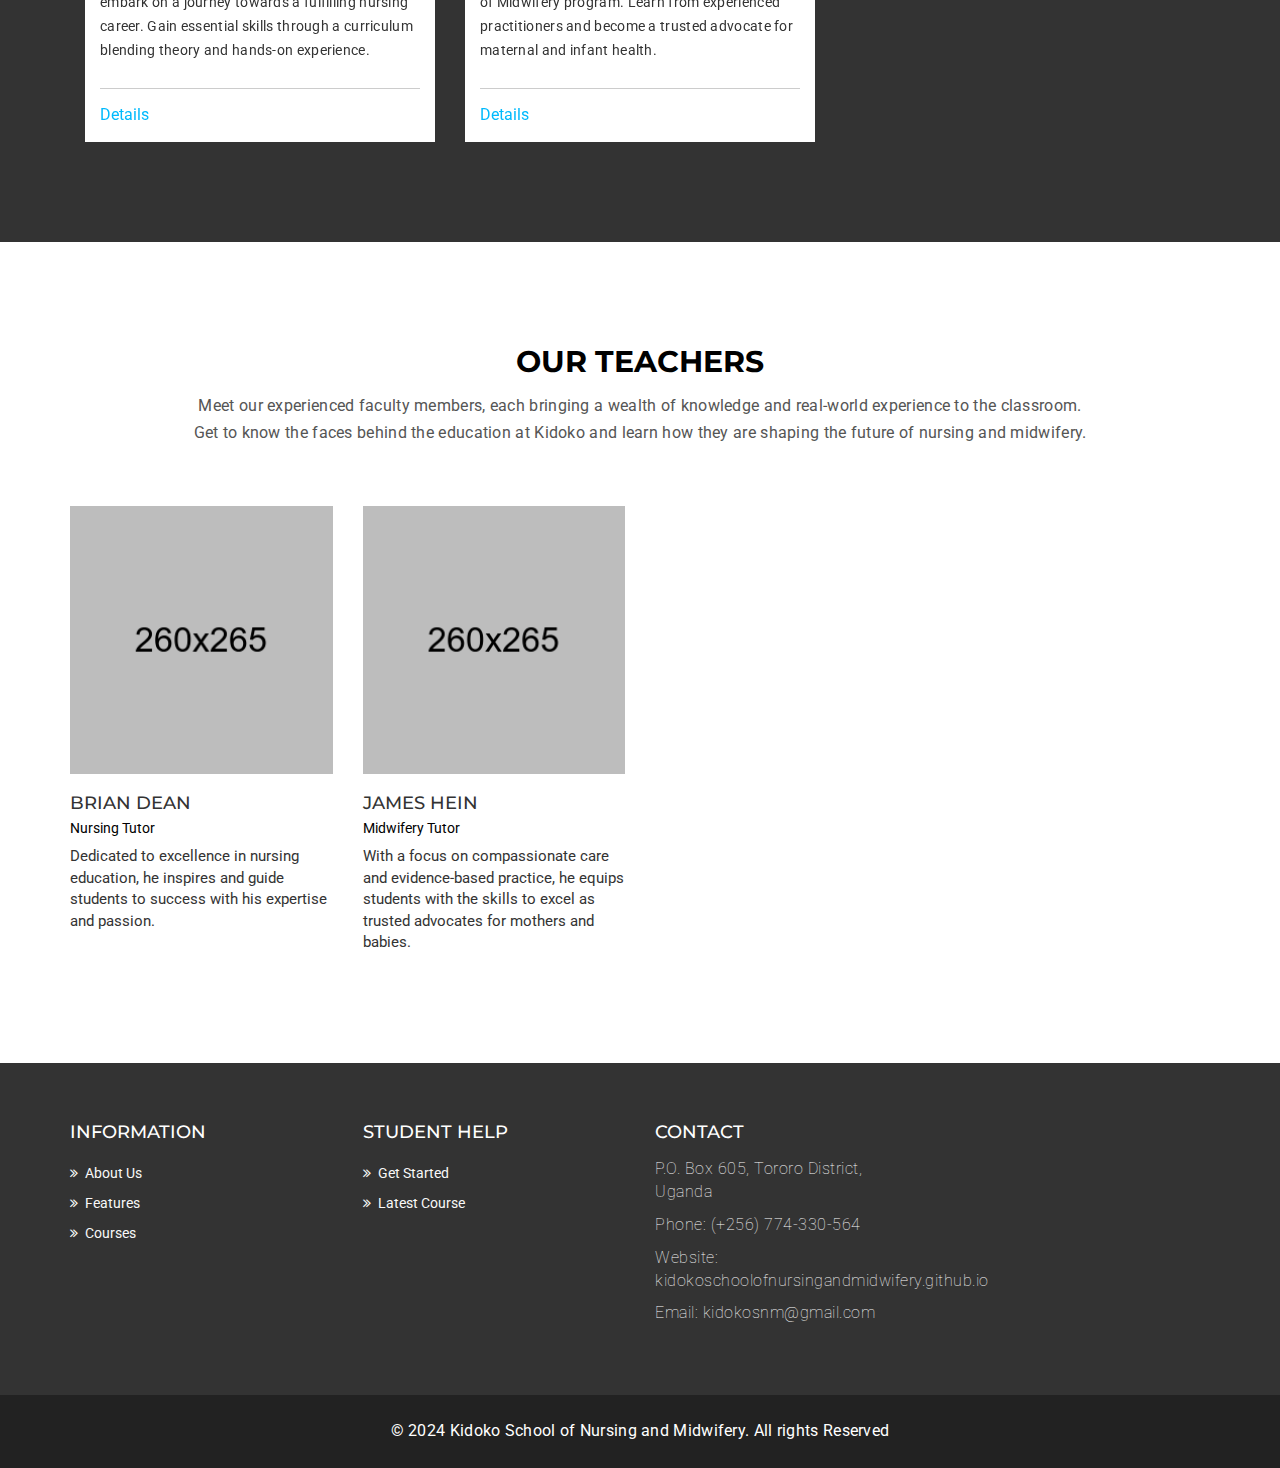
==== commit 6f4efeb7: "Adding course page urls" ====
--- a/index.html
+++ b/index.html
@@ -60,7 +60,7 @@
                   </div>
                   <div class="mu-top-phone">
                     <i class="fa fa-envelope"></i>
-                    <span>kidokosnm@gmail.com</span>
+                    <span>kidokosschoolofnursing@gmail.com</span>
                   </div>
                 </div>
               </div>
@@ -105,13 +105,13 @@
         <div id="navbar" class="navbar-collapse collapse">
           <ul id="top-menu" class="nav navbar-nav navbar-right main-nav">
             <li class="active"><a href="index.html">Home</a></li>            
-            <!-- <li class="dropdown">
+            <li class="dropdown">
               <a href="#" class="dropdown-toggle" data-toggle="dropdown">Course <span class="fa fa-angle-down"></span></a>
               <ul class="dropdown-menu" role="menu">
-                <li><a href="#">Course Archive</a></li>                
-                <li><a href="#">Course Detail</a></li>                
+                <li><a href="course.html">Course Archive</a></li>                
+                <li><a href="course.html">Course Detail</a></li>                
               </ul>
-            </li>            -->
+            </li>           
             <li><a href="gallery.html">Gallery</a></li>
             <!-- <li class="dropdown">
               <a href="#" class="dropdown-toggle" data-toggle="dropdown">Blog <span class="fa fa-angle-down"></span></a>
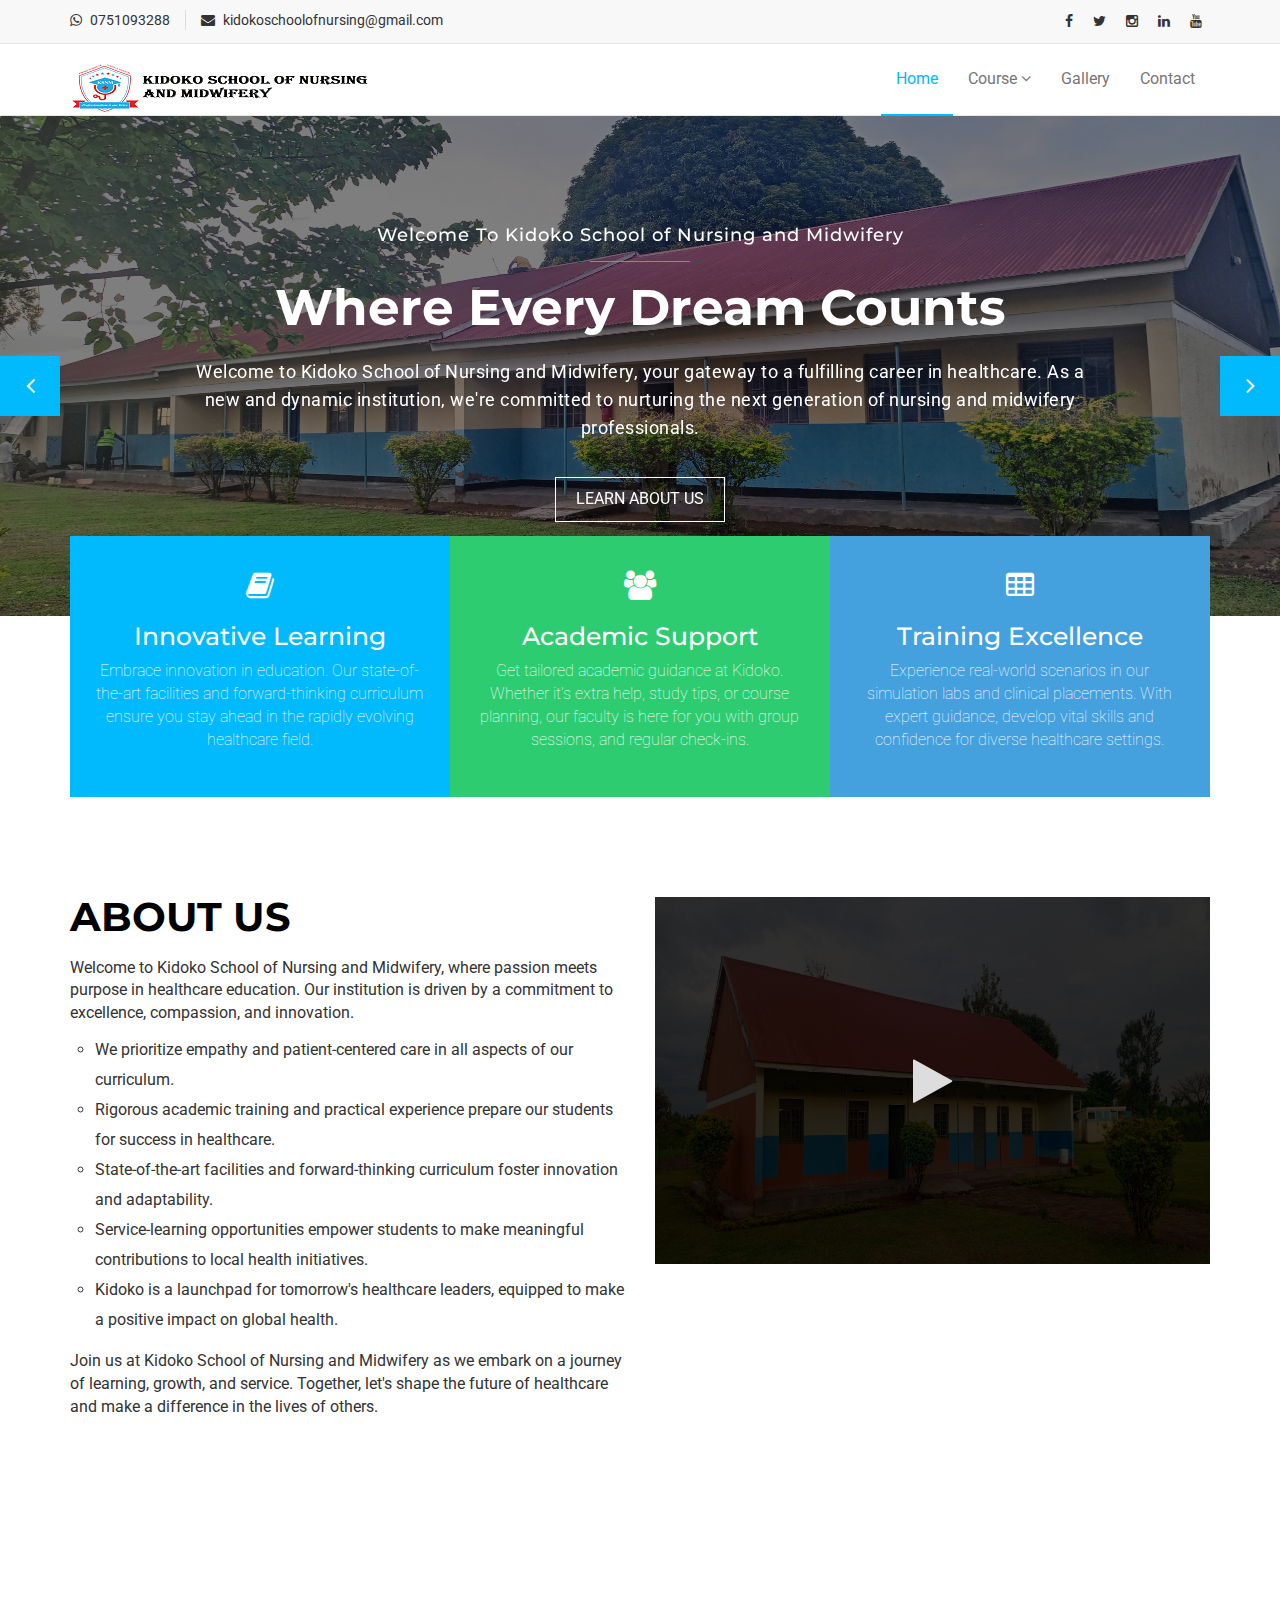
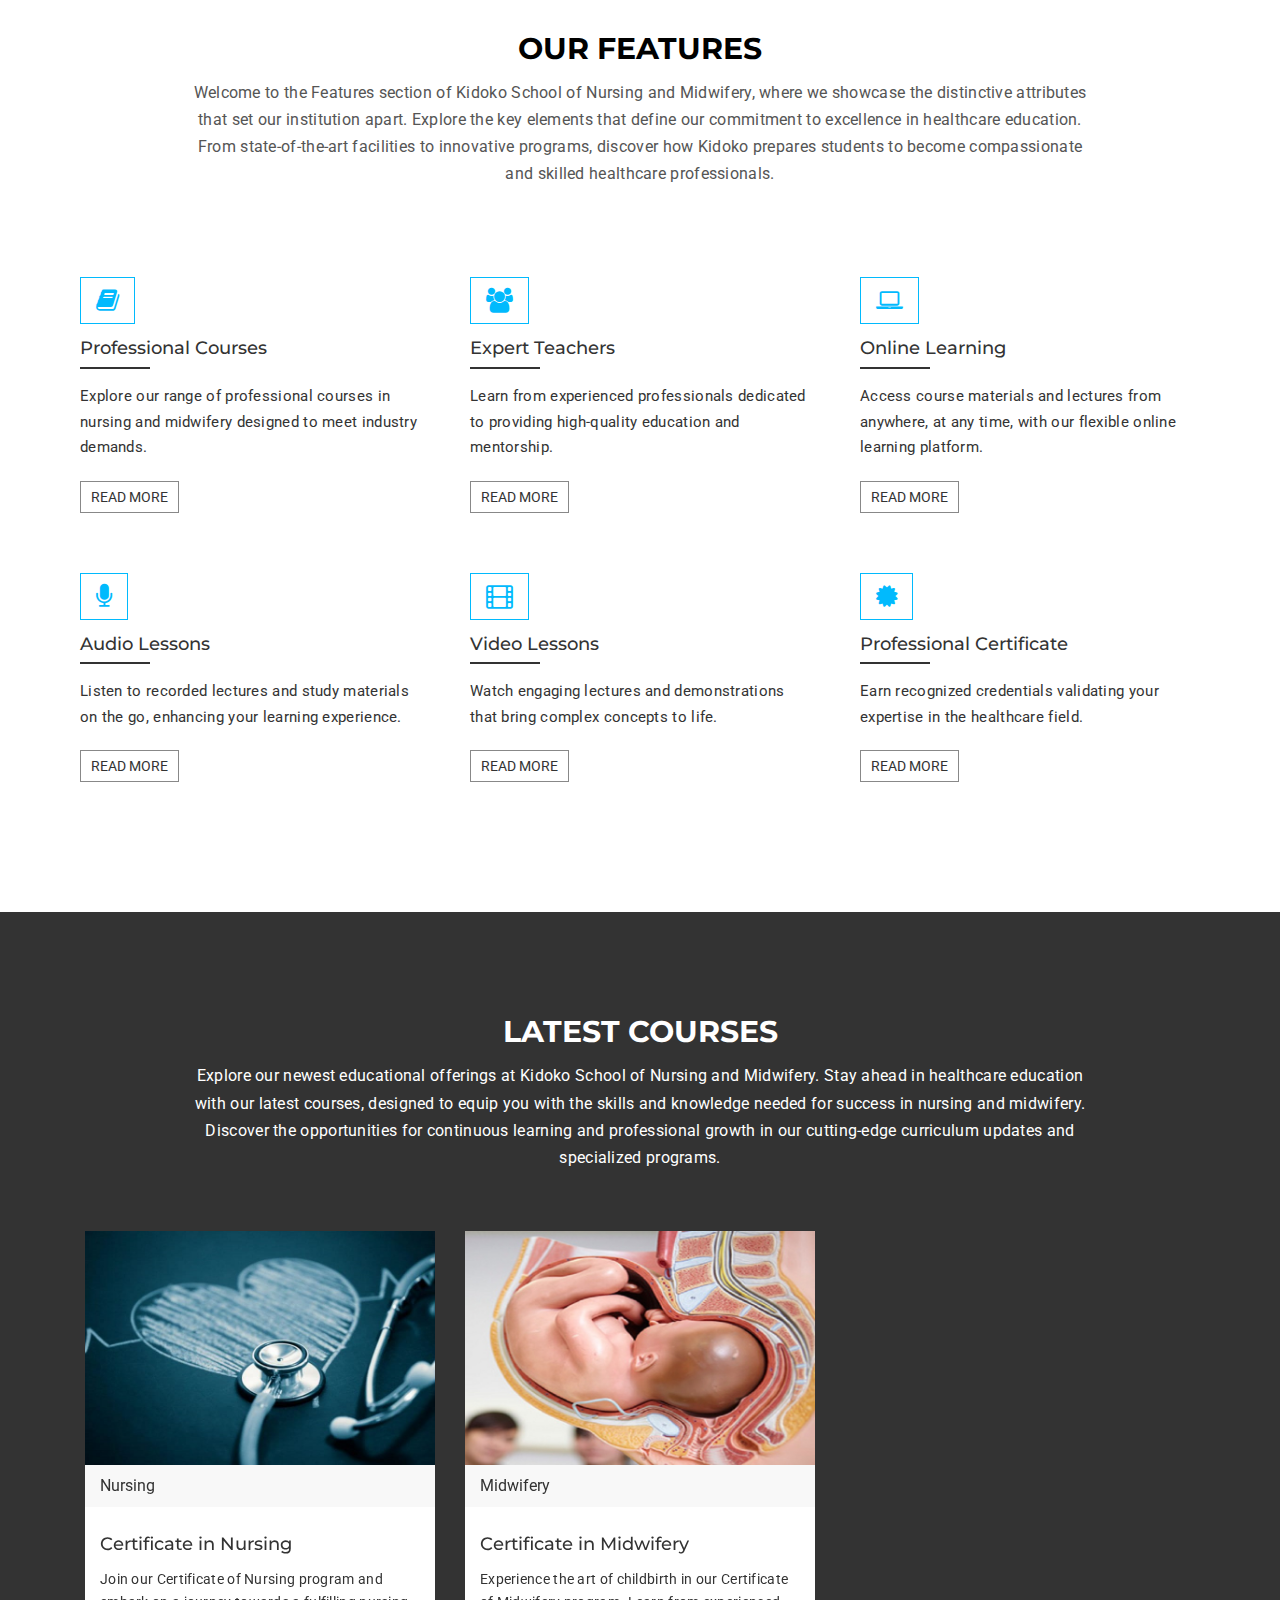
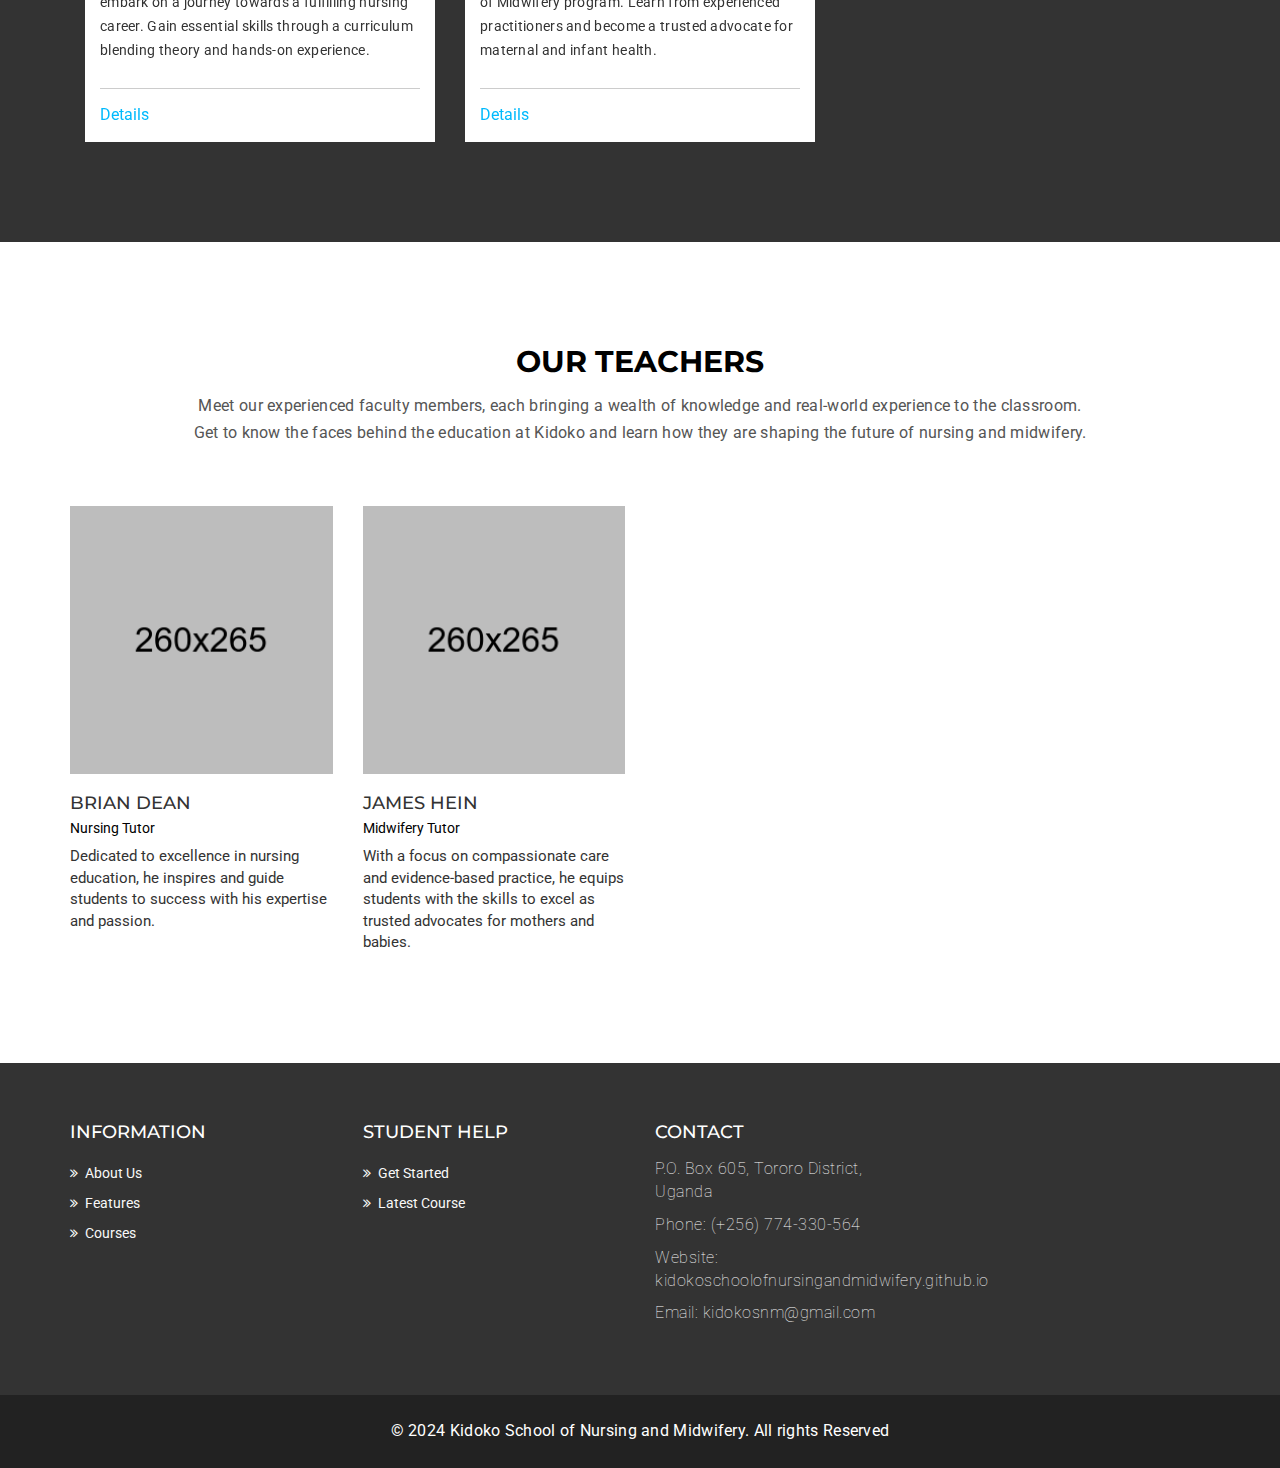
==== commit a488119e: "Adding image based logo" ====
--- a/index.html
+++ b/index.html
@@ -60,7 +60,7 @@
                   </div>
                   <div class="mu-top-phone">
                     <i class="fa fa-envelope"></i>
-                    <span>kidokosschoolofnursing@gmail.com</span>
+                    <span>kidokoschoolofnursing@gmail.com</span>
                   </div>
                 </div>
               </div>
@@ -98,9 +98,10 @@
           </button>
           <!-- LOGO -->              
           <!-- TEXT BASED LOGO -->
-          <a class="navbar-brand" href="index.html"><i class="fa fa-university"></i><span>Kidoko School of Nursing</span></a>
+          <!-- <a class="navbar-brand" href="index.html"><i class="fa fa-university"></i><span>Kidoko School of Nursing</span></a> -->
           <!-- IMG BASED LOGO  -->
-          <!-- <a class="navbar-brand" href="index.html"><img src="assets/img/logo.png" alt="logo"></a> -->
+          <a class="navbar-brand" href="index.html">
+          <img src="assets/img/logo_.PNG" alt="logo"></a> 
         </div>
         <div id="navbar" class="navbar-collapse collapse">
           <ul id="top-menu" class="nav navbar-nav navbar-right main-nav">
@@ -109,7 +110,7 @@
               <a href="#" class="dropdown-toggle" data-toggle="dropdown">Course <span class="fa fa-angle-down"></span></a>
               <ul class="dropdown-menu" role="menu">
                 <li><a href="course.html">Course Archive</a></li>                
-                <li><a href="course.html">Course Detail</a></li>                
+                <li><a href="course-detail-nursing.html">Course Detail</a></li>                
               </ul>
             </li>           
             <li><a href="gallery.html">Gallery</a></li>
@@ -455,12 +456,12 @@
                     </figcaption>
                   </figure>
                   <div class="mu-latest-course-single-content">
-                    <h4><a href="#">Certificate in Nursing</a></h4>
+                    <h4><a href="course-detail-nursing.html">Certificate in Nursing</a></h4>
                     <p>Join our Certificate of Nursing program and embark on a journey 
                       towards a fulfilling nursing career. Gain essential skills through 
                       a curriculum blending theory and hands-on experience.</p>
                     <div class="mu-latest-course-single-contbottom">
-                      <a class="mu-course-details" href="#">Details</a>
+                      <a class="mu-course-details" href="course-detail-nursing.html">Details</a>
                       <!-- <span class="mu-course-price" href="#">$</span> -->
                     </div>
                   </div>
--- a/assets/css/style.css
+++ b/assets/css/style.css
@@ -191,6 +191,7 @@
   font-weight: bold;
   text-transform: uppercase;
   padding-top: 20px;
+  padding-bottom: 50px;
   letter-spacing: 0.5px;
 }
 #mu-menu .navbar-header .navbar-brand i {
